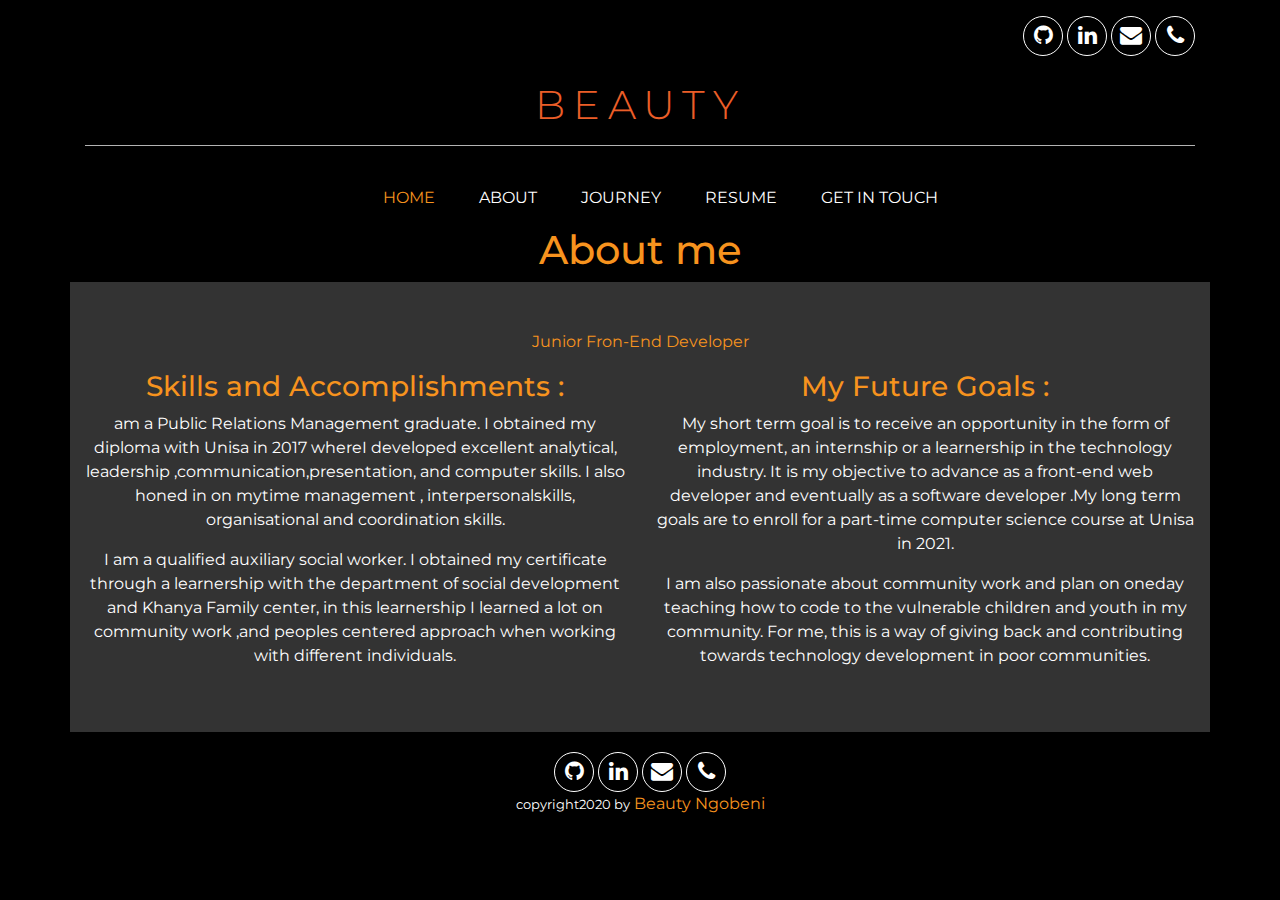
==== about.html @ 93f36560 "improved project with all the other pages" ====
<!doctype html>
<html lang="en">

<head>
    <!-- Required meta tags -->
    <meta charset="utf-8">
    <meta name="viewport" content="width=device-width, initial-scale=1, shrink-to-fit=no">
    <!-- added meta tagas-->
    <meta property="og:title" content="Beauty's Portfolio Website ">
    <meta property="og:description" content="This website gives information about the kind of a person Iam as a professional,it explains my accademic records and professional experiance,the skills I have and my coding journey at African Developers Academy.">
    <meta property="og:image" content="">
    <meta property="og:url" content="">

    <!-- Bootstrap CSS -->
    <link rel="stylesheet" href="https://cdnjs.cloudflare.com/ajax/libs/font-awesome/4.7.0/css/font-awesome.min.css">
    <link rel="stylesheet" href="https://stackpath.bootstrapcdn.com/bootstrap/4.5.0/css/bootstrap.min.css">
    <link rel="stylesheet" href="https://maxcdn.bootstrapcdn.com/bootstrap/4.0.0/css/bootstrap.min.css" integrity="sha384-Gn5384xqQ1aoWXA+058RXPxPg6fy4IWvTNh0E263XmFcJlSAwiGgFAW/dAiS6JXm" crossorigin="anonymous">
    <!-- Google fonts link -->
    <link href="https://fonts.googleapis.com/css2?family=Montserrat:wght@200;300;400;500&display=swap" rel="stylesheet">
    <link rel="stylesheet" href="CSS/Resume.css">
    <title>About me page</title>
    <!--[if lt IE 9]>
    <script src="https://oss.maxcdn.com/html5shiv/3.7.2/html5shiv.min.js"></script>
    <script src="https://oss.maxcdn.com/respond/1.4.2/respond.min.js"></script>
    <![endif]-->
</head>

<body>


    <!-- icons -->
    <div class="container icons">
        <div class="row my-3">
            <div class="col-10 col-xl-12">
                <div class="icon"><a href="https://github.com/"><i class="fa fa-github"></i></a></div>
                <div class="icon"><a href="https://www.linkedin.com/in/beauty-sizakele-ngobeni-4bb921193/"><i class="fa fa-linkedin"></i></a></div>
                <div class="icon"><a href="https://mail.google.com/mail/u/0/?ogbl#inbox"><i class="fa fa-envelope"></i></a></div>
                <div class="icon"><a href="#"><i class="fa fa-phone"></i></a></div>
            </div>
            <div class="col-2">
                <div class="icon mobile" onclick="openNav()">&#9776;</div>
            </div>
        </div>
    </div>

    <!-- hidden navigation menu on mobile -->
    <div id="myNav" class="overlay container-fluid">
        <div class="row my-3">
            <div class="col-12">
                <div class="icon"><a href="javascript:void(0)" class="closebtn" onclick="closeNav()">&times;</a></div>
            </div>
            <div class="col-12 my-5">
                <div class="overlay-content text-center">
                    <ul>
                        <li><a href="http://127.0.0.1:5500/index.html" class="active">home</a></li>
                        <li><a href="http://127.0.0.1:5500/about.html">about</a></li>
                        <li><a href="http://127.0.0.1:5500/journey.html">journey</a></li>
                        <li><a href="http://127.0.0.1:5500/Resume.html#">resume</a></li>
                        <li><a href="http://127.0.0.1:5500/getintouch.html">get in touch</a></li>
                    </ul>
                </div>
            </div>
        </div>
    </div>

    <!-- header name and hr -->
    <div class="container my-4">
        <div class="row ">
            <div class="col-12 text-center">
                <h1 class="myName">Beauty</h1>
                <hr>
            </div>
        </div>
    </div>


    <!-- Desktop content -->
    <div class="container Desktop">
        <div class="row">
            <div class="col-12 text-center">
                <ul class="desktop-nav">
                    <li><a href="http://127.0.0.1:5500/index.html" class="active">home</a></li>
                    <li><a href="http://127.0.0.1:5500/about.html">about</a></li>
                    <li><a href="http://127.0.0.1:5500/journey.html">journey</a></li>
                    <li><a href="http://127.0.0.1:5500/Resume.html#">resume</a></li>
                    <li><a href="http://127.0.0.1:5500/getintouch.html">get in touch</a></li>
                </ul>
                </ul>
            </div>
        </div>
    </div>
    <div class="col-12 text-center">
        <div class="col-12 text-center">
            <h1 class="resume">About me</h1>
        </div>
    </div>

    <div class="container dark-grey py-5">
        <div class="row">
            <div class="col-12 text-center">
                <p class="resume">Junior Fron-End Developer</p>
            </div>
        </div>
        <div class="row">
            <div class="col-sm">
                <h3> Skills and Accomplishments :</h3>
                <p> am a Public Relations Management graduate. I obtained my diploma with Unisa in 2017 whereI developed excellent analytical, leadership ,communication,presentation, and computer skills. I also honed in on mytime management , interpersonalskills,
                    organisational and coordination skills. </p>

                <p> I am a qualified auxiliary social worker. I obtained my certificate through a learnership with the department of social development and Khanya Family center, in this learnership I learned a lot on community work ,and peoples centered approach
                    when working with different individuals.</p>

            </div>
            <div class="col-sm">
                <h3> My Future Goals :</h3>
                <p>My short term goal is to receive an opportunity in the form of employment, an internship or a learnership in the technology industry. It is my objective to advance as a front-end web developer and eventually as a software developer .My
                    long term goals are to enroll for a part-time computer science course at Unisa in 2021. </p>
                <P>I am also passionate about community work and plan on oneday teaching how to code to the vulnerable children and youth in my community. For me, this is a way of giving back and contributing towards technology development in poor communities.</p>

            </div>
        </div>
    </div>


    <footer>
        <div class="F-Icons ">
            <div class="icon "><a href="https://github.com/ "><i class="fa fa-github "></i></a></div>
            <div class="icon "><a href="https://www.linkedin.com/in/beauty-sizakele-ngobeni-4bb921193/ "><i class="fa fa-linkedin "></i></a></div>
            <div class="icon "><a href="https://mail.google.com/mail/u/0/?ogbl#inbox "><i class="fa fa-envelope "></i></a></div>
            <div class="icon "><a href="# "><i class="fa fa-phone "></i></a></div>
        </div>
        <p class="copyright "><small>  copyright2020 by</small> <span class="Beauty " style="color:#f7931e ; "> Beauty Ngobeni</span></p>
    </footer>


    <!-- Optional JavaScript -->
    <script src="js/Scripts.js "></script>


    <!-- jQuery first, then Popper.js, then Bootstrap JS -->
    <script src="https://code.jquery.com/jquery-3.2.1.slim.min.js " integrity="sha384-KJ3o2DKtIkvYIK3UENzmM7KCkRr/rE9/Qpg6aAZGJwFDMVNA/GpGFF93hXpG5KkN " crossorigin="anonymous "></script>
    <script src="https://cdnjs.cloudflare.com/ajax/libs/popper.js/1.12.9/umd/popper.min.js " integrity="sha384-ApNbgh9B+Y1QKtv3Rn7W3mgPxhU9K/ScQsAP7hUibX39j7fakFPskvXusvfa0b4Q " crossorigin="anonymous "></script>
    <script src="https://maxcdn.bootstrapcdn.com/bootstrap/4.0.0/js/bootstrap.min.js " integrity="sha384-JZR6Spejh4U02d8jOt6vLEHfe/JQGiRRSQQxSfFWpi1MquVdAyjUar5+76PVCmYl " crossorigin="anonymous "></script>
</body>

</html>
---- CSS/Resume.css ----
body {
    background-color: black;
    font-family: 'Montserrat', sans-serif;
    font-size: 1em;
    color: white;
}


/* *{
     box-sizing: border-box;
 } */

html {
    overflow-x: hidden;
}


/* Fonts */

h1 {
    font-weight: 500;
}

h3 {
    text-align: center;
    color: #f7931e;
}

h2 {
    text-align: center;
    color: #f7931e;
}


/* general styles */

.dark-grey {
    background: #333333;
}

.hide-on-mobile {
    display: none;
}

.butto {
    color: white;
    background: #eb5e28;
    width: 60vw;
    height: 7vh;
    border-radius: 25px;
    border-style: none;
    margin-top: 5vh;
    margin-left: 10vw;
}

.buttonTwo {
    background: gray;
}

h1.myName {
    color: #eb5e28;
    letter-spacing: 0.2em;
    text-transform: uppercase;
    font-weight: 300;
}

h1.tagline {
    font-weight: 200;
    font-size: 9em;
    color: white;
    margin: 0;
}

span.lightgrey {
    color: #808080;
}

p.tag {
    color: #f7931e;
}


/* the header section */


/* icons */

.icon {
    display: inline-block;
    font-size: 22px;
    border: 1.5px solid white;
    border-radius: 50%;
    height: 40px;
    width: 40px;
    text-align: center;
    padding-top: 2px;
}

.icon a {
    color: white;
}

.icon.mobile {
    float: right;
    color: white;
}


/* header: name and hr */

hr {
    width: 100%;
    border-top: 1px white solid;
    opacity: 0.7;
}

.overlay {
    height: 100%;
    width: 100%;
    display: none;
    position: fixed;
    z-index: 1;
    top: 0;
    left: 0;
    background-color: rgb(0, 0, 0);
}

.overlay .icon {
    float: right;
    color: white;
}

.overlay-content ul {
    list-style: none;
    font-size: 2em;
    font-weight: 700;
}

.overlay-content a {
    color: white;
    line-height: 2em;
}

.overlay-content a.active {
    color: #f7931e;
}

.Desktop {
    display: none;
}

.skills {
    display: block;
    background: #eb5e28;
    ;
}

.resume {
    color: #f7931e;
}


/* about me section  */

.profile-image {
    box-shadow: -20px -20px gray;
    margin-top: 2vh;
}


/* testimonals section */


/* .TestimonalsDiv {
    width: 10vw; 
    height: 235vh;
    margin: auto;
    text-align: center;
    background: rgb(41, 40, 40);
} */

.TestimonalsHeading {
    margin-top: 15px;
    font-weight: 400;
    opacity: 1;
}

.TestimonalsContent {
    font-size: 14px;
    font-weight: 250;
    line-height: 18px;
    text-align: justify;
    text-size-adjust: 2px;
    color: red;
}

.TestimonalsContactText {
    font-size: 16px;
    text-align: center;
}

.TestimonalsDivs {
    margin-bottom: 20px;
}

.orangebox {
    text-align: center;
    width: 90px;
    height: 90px;
    background: #eb5e28;
}


/* get in touch section */

.ContactDiv {
    width: 100%;
    height: 8%;
    background-color: #eb5e28;
    color: white;
}

.Get-in-touch {
    height: 120vh;
}

.intouchline {
    margin-top: 20vh;
}

.touchtext {
    margin-top: 10vh;
}

.touch-butto {
    margin-top: 10vh;
}

.inputone {
    background: grey;
    width: 80vw;
    height: 7vh;
}

.lname {
    background: grey;
    width: 80vw;
    height: 7vh;
}

.Tname {
    background: grey;
    width: 80vw;
    height: 30vh;
}

 ::placeholder {
    color: white;
    padding: 10px;
}


/* menu */

.menu {
    margin-left: 40vw;
    margin-top: -23vh;
}

footer {
    text-align: center;
    padding-top: 20px;
}

@media (min-width: 576px) and (orientation: landscape) {}


/* // --------------------------------------------------------------Medium devices (tablets) */

@media (min-width: 768px) {
    .block {
        height: 30vh;
    }
}


/* // --------------------------------------------------------------Large devices (ipad pro) */

@media (min-width: 992px) {
    .show-on-desktop {
        display: block;
    }
    .hide-on-desktop {
        display: none;
    }
    .menu {
        display: none;
    }
    .social-icons {
        text-align: right;
    }
}

@media screen and (min-width: 1200px) {
    /* the header section */
    .icons {
        text-align: right;
    }
    #myNav {
        display: none;
    }
    ul.desktop-nav {
        list-style: none;
    }
    ul.desktop-nav li {
        display: inline-block;
        margin: 0 20px;
        text-transform: uppercase;
    }
    ul.desktop-nav li a {
        color: white;
    }
    ul.desktop-nav li a.active {
        color: #f7931e;
    }
    .Desktop {
        display: block;
        color: white;
    }
    .mobile {
        display: none;
    }
    .dots {
        display: none;
    }
    .combined {
        position: relative;
        left: 1300px;
        bottom: -60px;
    }
    /* about section */
    .about {
        position: relative;
        bottom: 70vh;
        margin-left: 50vw;
    }
    .aboutpara {
        position: relative;
        top: 20vh;
    }
    .myName {
        text-align: center;
        color: #eb5e28;
    }
    p {
        display: inline-block;
        text-align: center;
    }
    .butto {
        display: none;
    }
    .buttonTwo {
        position: relative;
        display: block;
        right: 10vw;
    }
    .two {
        position: relative;
        bottom: 4vh;
        left: 3vw;
    }
    .grades {
        position: relative;
        left: 18vw;
    }
    .buttons {
        display: inline-block;
        margin: 0 20px;
        color: white;
        background: #f7931e;
        width: 12vw;
        height: 5vh;
        border-radius: 25px;
        border-style: none;
        margin-bottom: -30vh;
        margin-left: 10vw;
    }
    /* testimonals section */
    /* .TestimonalsDiv {
        width: 10vw;
        height: 100vh;
    } */
    .TestimonalsHeading {
        font-weight: 300;
        text-align: center;
        font-size: 2em;
        width: 20vw;
        margin-top: 8vh;
    }
    .TestimonalImage {
        width: 10vw;
        height: 15vh;
    }
    .ContactDiv {
        width: 10vw;
        height: 15vh;
    }
    .lectureImages {
        width: 10vw;
        height: 15vh;
    }
    .TestimonalsContent {
        margin-left: -5vw;
        width: 20vw;
    }
    .orangebox {
        text-align: center;
        width: 90px;
        height: 90px;
        background: #eb5e28;
    }
    .firstColums {
        margin-left: -5vw;
    }
    .firstColumsText {
        margin-left: -20vw;
    }
    /* .secondColums {
        transform: translate(30vw, -80vh);
    } */
    /* Get-in-touch  section*/
    .inputone {
        background: grey;
        width: 50vw;
        height: 7vh;
    }
    .lname {
        background: grey;
        width: 50vw;
        height: 7vh;
    }
    .Tname {
        background: grey;
        width: 50vw;
        height: 30vh;
    }
    .touch-butto {
        display: block;
        width: 20vw;
        margin-left: 30vw;
    }
    footer {
        display: block;
    }
}
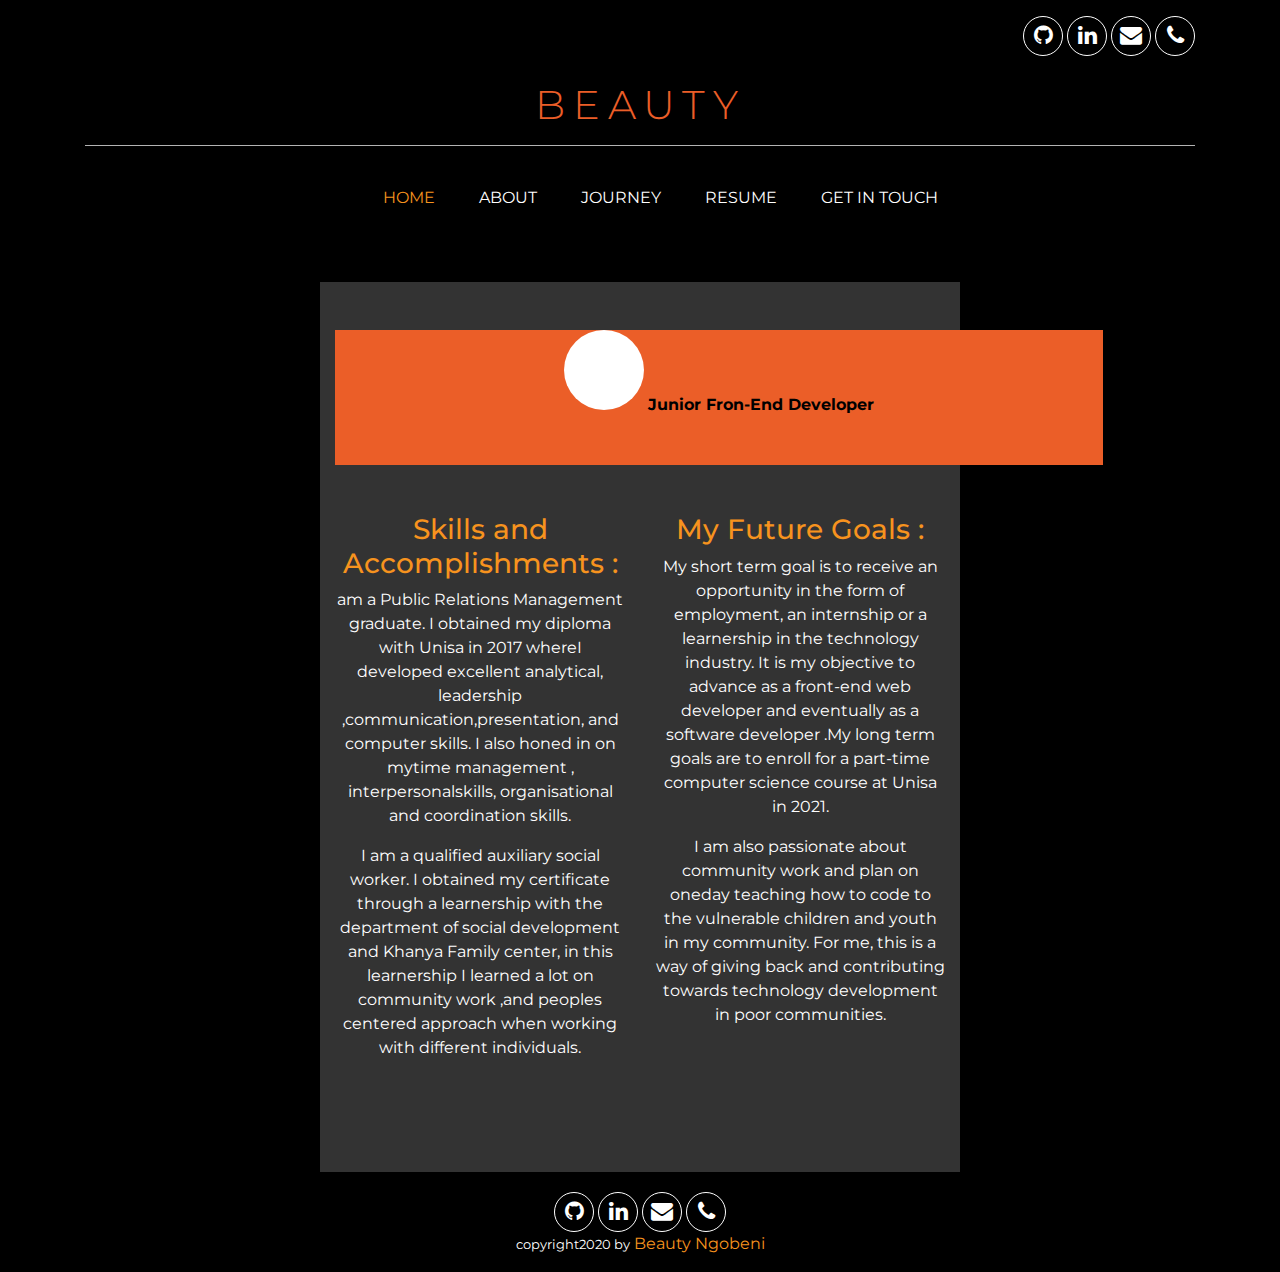
==== commit 932d07c7: "progress on my website" ====
--- a/about.html
+++ b/about.html
@@ -18,6 +18,7 @@
     <!-- Google fonts link -->
     <link href="https://fonts.googleapis.com/css2?family=Montserrat:wght@200;300;400;500&display=swap" rel="stylesheet">
     <link rel="stylesheet" href="CSS/Resume.css">
+    <link rel="stylesheet" href="CSS/stylesheets.css">
     <title>About me page</title>
     <!--[if lt IE 9]>
     <script src="https://oss.maxcdn.com/html5shiv/3.7.2/html5shiv.min.js"></script>
@@ -96,13 +97,15 @@
     </div>
 
     <div class="container dark-grey py-5">
-        <div class="row">
-            <div class="col-12 text-center">
-                <p class="resume">Junior Fron-End Developer</p>
+        <div class="row bunner">
+            <div class="col-12 text-center ">
+                <i class="fa fa-laptop-code aboutIcon"></i>
+                <p class="resume " mt-5>Junior Fron-End Developer</p>
             </div>
         </div>
         <div class="row">
-            <div class="col-sm">
+            <div class="col-sm py-5">
+                <i class=""></i>
                 <h3> Skills and Accomplishments :</h3>
                 <p> am a Public Relations Management graduate. I obtained my diploma with Unisa in 2017 whereI developed excellent analytical, leadership ,communication,presentation, and computer skills. I also honed in on mytime management , interpersonalskills,
                     organisational and coordination skills. </p>
@@ -111,7 +114,7 @@
                     when working with different individuals.</p>
 
             </div>
-            <div class="col-sm">
+            <div class="col-sm py-5">
                 <h3> My Future Goals :</h3>
                 <p>My short term goal is to receive an opportunity in the form of employment, an internship or a learnership in the technology industry. It is my objective to advance as a front-end web developer and eventually as a software developer .My
                     long term goals are to enroll for a part-time computer science course at Unisa in 2021. </p>
--- a/CSS/stylesheets.css
+++ b/CSS/stylesheets.css
@@ -0,0 +1,379 @@
+        body {
+            background-color: black;
+            font-family: 'Montserrat', sans-serif;
+            font-size: 1em;
+            color: white;
+        }
+        /* *{
+     box-sizing: border-box;
+ } */
+        
+        html {
+            overflow-x: hidden;
+        }
+        /* Fonts */
+        
+        h1 {
+            font-weight: 500;
+        }
+        /* general styles */
+        
+        .dark-grey {
+            background: #333333;
+        }
+        
+        .hide-on-mobile {
+            display: none;
+        }
+        
+        .butto {
+            color: white;
+            background: #eb5e28;
+            width: 60vw;
+            height: 7vh;
+            border-radius: 25px;
+            border-style: none;
+            margin-top: 5vh;
+            margin-left: 10vw;
+            border-style: none;
+        }
+        
+        .buttoTwo {
+            background: gray;
+            border-style: none;
+        }
+        
+        h1.myName {
+            color: #eb5e28;
+            letter-spacing: 0.2em;
+            text-transform: uppercase;
+            font-weight: 300;
+        }
+        
+        h1.tagline {
+            font-weight: 200;
+            font-size: 9em;
+            color: white;
+            margin: 0;
+        }
+        
+        span.lightgrey {
+            color: #808080;
+        }
+        
+        p.tag {
+            color: #f7931e;
+        }
+        /* the header section */
+        /* icons */
+        
+        .icon {
+            display: inline-block;
+            font-size: 22px;
+            border: 1.5px solid white;
+            border-radius: 50%;
+            height: 40px;
+            width: 40px;
+            text-align: center;
+            padding-top: 2px;
+        }
+        
+        .icon a {
+            color: white;
+        }
+        
+        .icon.mobile {
+            float: right;
+            color: white;
+        }
+        /* header: name and hr */
+        
+        hr {
+            width: 100%;
+            border-top: 1px white solid;
+            opacity: 0.7;
+        }
+        
+        .overlay {
+            height: 100%;
+            width: 100%;
+            display: none;
+            position: fixed;
+            z-index: 1;
+            top: 0;
+            left: 0;
+            background-color: rgb(0, 0, 0);
+        }
+        
+        .overlay .icon {
+            float: right;
+            color: white;
+        }
+        
+        .overlay-content ul {
+            list-style: none;
+            font-size: 2em;
+            font-weight: 700;
+        }
+        
+        .overlay-content a {
+            color: white;
+            line-height: 2em;
+        }
+        
+        .overlay-content a.active {
+            color: #f7931e;
+        }
+        
+        .Desktop {
+            display: none;
+        }
+        /* about me section  */
+        
+        .profile-image {
+            box-shadow: -20px -20px gray;
+            margin-top: 2vh;
+            width: 40vw;
+            height: 50vh;
+            border-style: white;
+        }
+        
+        .TestimonalsHeading {
+            margin-top: 15px;
+            font-weight: 400;
+            opacity: 1;
+        }
+        
+        .TestimonalsContactText {
+            font-size: 16px;
+            text-align: center;
+        }
+        
+        .TestimonalsDivs {
+            margin-bottom: 20px;
+        }
+        
+        .orangebox {
+            text-align: center;
+            width: 90px;
+            height: 90px;
+            background: #eb5e28;
+        }
+        
+        .card {
+            border: none;
+            border-radius: 0;
+        }
+        
+        .card-body {
+            background: #eb5e28;
+            color: white;
+        }
+        
+        .testIcons {
+            color: white;
+        }
+        /* get in touch section */
+        
+        .intouchline {
+            margin-top: 20vh;
+        }
+        
+        .touchtext {
+            margin-top: 10vh;
+        }
+        
+        .touch-butto {
+            margin-top: 10vh;
+            margin-left: 20vw;
+        }
+        
+        .email {
+            background: grey;
+            width: 80vw;
+            height: 7vh;
+            margin-left: 10vw;
+        }
+        
+        .massege {
+            background: grey;
+            width: 80vw;
+            height: 30vh;
+            margin-left: 10vw;
+        }
+        
+         ::placeholder {
+            color: white;
+            padding: 10px;
+        }
+        /* menu */
+        
+        .menu {
+            margin-left: 40vw;
+            margin-top: -23vh;
+        }
+        
+        footer {
+            text-align: center;
+            padding-top: 20px;
+        }
+        /* about me section */
+        
+        .aboutIcon {
+            background: white;
+            width: 80px;
+            height: 80px;
+            border-radius: 50%;
+            color: black;
+            z-index: 1;
+        }
+        
+        @media (min-width: 576px) and (orientation: landscape) {}
+        /* // --------------------------------------------------------------Medium devices (tablets) */
+        
+        @media (min-width: 768px) {
+            .block {
+                height: 30vh;
+            }
+        }
+        /* // --------------------------------------------------------------Large devices (ipad pro) */
+        
+        @media (min-width: 992px) {
+            .show-on-desktop {
+                display: block;
+            }
+            .hide-on-desktop {
+                display: none;
+            }
+            .menu {
+                display: none;
+            }
+            .social-icons {
+                text-align: right;
+            }
+        }
+        
+        @media (min-width: 1024px) {
+            .dark-grey {
+                width: 50vw;
+            }
+        }
+        
+        @media screen and (min-width: 1200px) {
+            /* the header section */
+            .icons {
+                text-align: right;
+            }
+            #myNav {
+                display: none;
+            }
+            ul.desktop-nav {
+                list-style: none;
+            }
+            ul.desktop-nav li {
+                display: inline-block;
+                margin: 0 20px;
+                text-transform: uppercase;
+            }
+            ul.desktop-nav li a {
+                color: white;
+            }
+            ul.desktop-nav li a.active {
+                color: #f7931e;
+            }
+            .Desktop {
+                display: block;
+                color: white;
+            }
+            .mobile {
+                display: none;
+            }
+            .aboutpara {
+                position: relative;
+                top: 5vh;
+                padding: 20px;
+                text-align: right;
+            }
+            .myName {
+                text-align: center;
+                color: #eb5e28;
+            }
+            p {
+                display: inline-block;
+                text-align: center;
+            }
+            .butto {
+                display: block;
+                width: 13vw;
+                height: 5vh;
+            }
+            .buttoTwo {
+                margin-top: -2vh;
+                margin-left: 5vw;
+            }
+            .two {
+                margin-top: -5vh;
+                margin-left: 20vw;
+            }
+            .TestimonalsHeading {
+                font-weight: 300;
+                text-align: center;
+                font-size: 2em;
+                width: 20vw;
+                margin-top: 8vh;
+            }
+            .TestimonalImage {
+                width: 10vw;
+                height: 15vh;
+            }
+            .lectureImages {
+                width: 10vw;
+                height: 15vh;
+            }
+            .TestimonalsContent {
+                margin-left: -5vw;
+                width: 20vw;
+            }
+            .firstColums {
+                margin-left: -5vw;
+            }
+            .firstColumsText {
+                margin-left: -20vw;
+            }
+            /* Get-in-touch  section*/
+            .email {
+                background: grey;
+                width: 50vw;
+                height: 7vh;
+                margin-left: 15vw;
+            }
+            .massege {
+                background: grey;
+                width: 50vw;
+                height: 30vh;
+                margin-left: 15vw;
+            }
+            .touch-butto {
+                display: block;
+                width: 20vw;
+                margin-left: 30vw;
+            }
+            footer {
+                display: block;
+            }
+            /* about two */
+            .bunner {
+                background: #eb5e28;
+                color: black;
+                height: 15vh;
+                width: 60vw;
+                margin: auto;
+            }
+            .resume {
+                color: black;
+                font-weight: bold;
+            }
+            .skills {
+                display: block;
+            }
+        }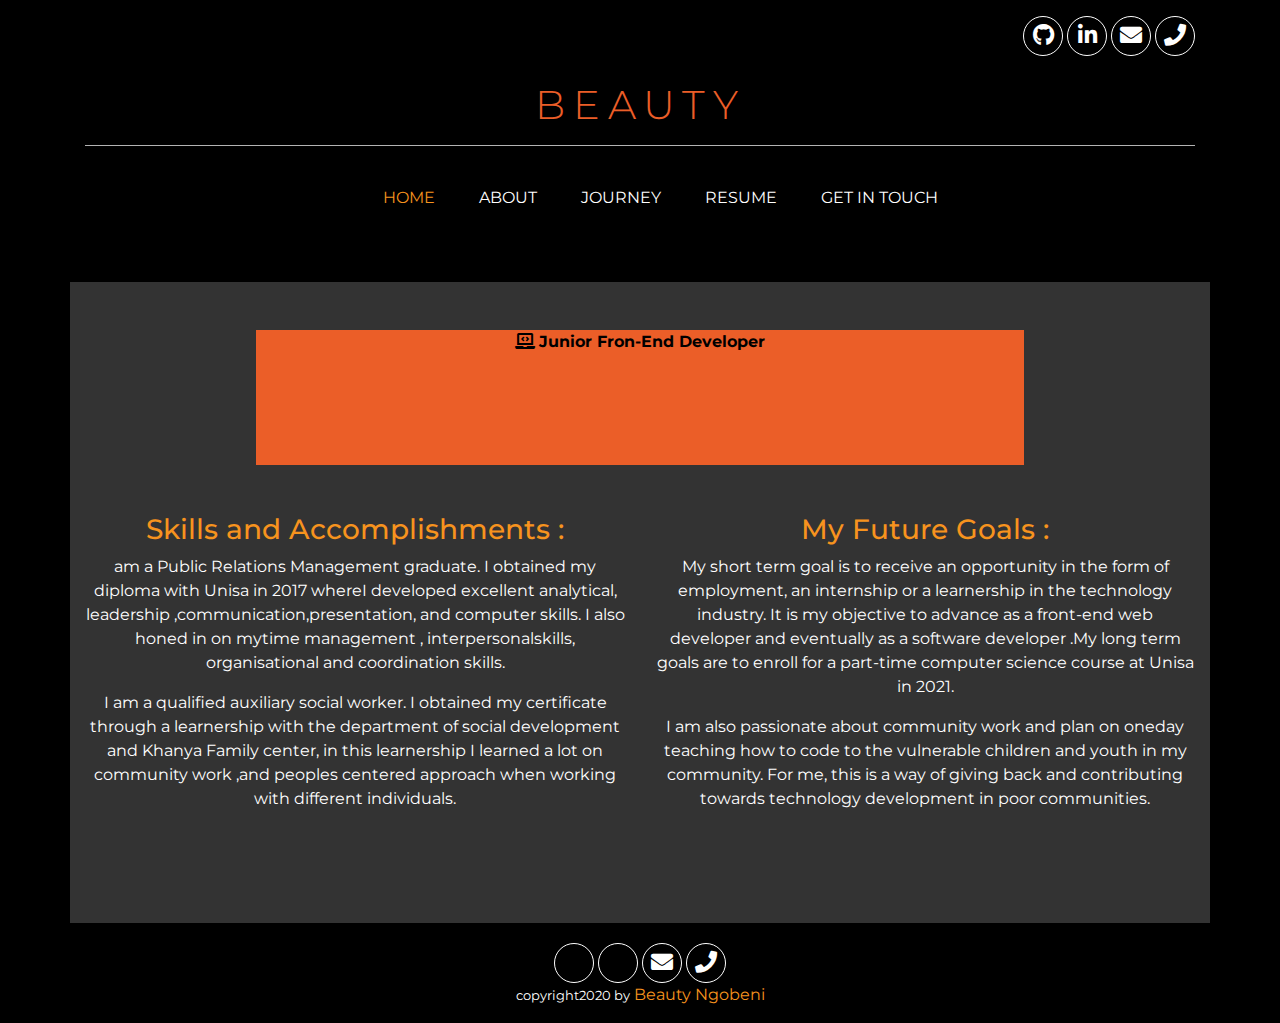
==== commit 70bc1b93: "icons, homepage styling" ====
--- a/about.html
+++ b/about.html
@@ -12,11 +12,15 @@
     <meta property="og:url" content="">
 
     <!-- Bootstrap CSS -->
-    <link rel="stylesheet" href="https://cdnjs.cloudflare.com/ajax/libs/font-awesome/4.7.0/css/font-awesome.min.css">
     <link rel="stylesheet" href="https://stackpath.bootstrapcdn.com/bootstrap/4.5.0/css/bootstrap.min.css">
     <link rel="stylesheet" href="https://maxcdn.bootstrapcdn.com/bootstrap/4.0.0/css/bootstrap.min.css" integrity="sha384-Gn5384xqQ1aoWXA+058RXPxPg6fy4IWvTNh0E263XmFcJlSAwiGgFAW/dAiS6JXm" crossorigin="anonymous">
+
+    <!-- font awesome -->
+    <link rel="stylesheet"href="Assets/font-awesome/css/all.min.css">
+
     <!-- Google fonts link -->
     <link href="https://fonts.googleapis.com/css2?family=Montserrat:wght@200;300;400;500&display=swap" rel="stylesheet">
+
     <link rel="stylesheet" href="CSS/Resume.css">
     <link rel="stylesheet" href="CSS/stylesheets.css">
     <title>About me page</title>
@@ -33,8 +37,8 @@
     <div class="container icons">
         <div class="row my-3">
             <div class="col-10 col-xl-12">
-                <div class="icon"><a href="https://github.com/"><i class="fa fa-github"></i></a></div>
-                <div class="icon"><a href="https://www.linkedin.com/in/beauty-sizakele-ngobeni-4bb921193/"><i class="fa fa-linkedin"></i></a></div>
+                <div class="icon"><a href="https://github.com/"><i class="fab fa-github"></i></a></div>
+                <div class="icon"><a href="https://www.linkedin.com/in/beauty-sizakele-ngobeni-4bb921193/"><i class="fab fa-linkedin-in"></i></i></a></div>
                 <div class="icon"><a href="https://mail.google.com/mail/u/0/?ogbl#inbox"><i class="fa fa-envelope"></i></a></div>
                 <div class="icon"><a href="#"><i class="fa fa-phone"></i></a></div>
             </div>
@@ -93,13 +97,15 @@
     <div class="col-12 text-center">
         <div class="col-12 text-center">
             <h1 class="resume">About me</h1>
+            
         </div>
     </div>
+    
 
     <div class="container dark-grey py-5">
         <div class="row bunner">
             <div class="col-12 text-center ">
-                <i class="fa fa-laptop-code aboutIcon"></i>
+                <i class="fas fa-laptop-code"></i>
                 <p class="resume " mt-5>Junior Fron-End Developer</p>
             </div>
         </div>
--- a/Assets/font-awesome/css/all.min.css
+++ b/Assets/font-awesome/css/all.min.css
@@ -0,0 +1,5 @@
+/*!
+ * Font Awesome Free 5.13.0 by @fontawesome - https://fontawesome.com
+ * License - https://fontawesome.com/license/free (Icons: CC BY 4.0, Fonts: SIL OFL 1.1, Code: MIT License)
+ */
+.fa,.fab,.fad,.fal,.far,.fas{-moz-osx-font-smoothing:grayscale;-webkit-font-smoothing:antialiased;display:inline-block;font-style:normal;font-variant:normal;text-rendering:auto;line-height:1}.fa-lg{font-size:1.33333em;line-height:.75em;vertical-align:-.0667em}.fa-xs{font-size:.75em}.fa-sm{font-size:.875em}.fa-1x{font-size:1em}.fa-2x{font-size:2em}.fa-3x{font-size:3em}.fa-4x{font-size:4em}.fa-5x{font-size:5em}.fa-6x{font-size:6em}.fa-7x{font-size:7em}.fa-8x{font-size:8em}.fa-9x{font-size:9em}.fa-10x{font-size:10em}.fa-fw{text-align:center;width:1.25em}.fa-ul{list-style-type:none;margin-left:2.5em;padding-left:0}.fa-ul>li{position:relative}.fa-li{left:-2em;position:absolute;text-align:center;width:2em;line-height:inherit}.fa-border{border:.08em solid #eee;border-radius:.1em;padding:.2em .25em .15em}.fa-pull-left{float:left}.fa-pull-right{float:right}.fa.fa-pull-left,.fab.fa-pull-left,.fal.fa-pull-left,.far.fa-pull-left,.fas.fa-pull-left{margin-right:.3em}.fa.fa-pull-right,.fab.fa-pull-right,.fal.fa-pull-right,.far.fa-pull-right,.fas.fa-pull-right{margin-left:.3em}.fa-spin{-webkit-animation:fa-spin 2s linear infinite;animation:fa-spin 2s linear infinite}.fa-pulse{-webkit-animation:fa-spin 1s steps(8) infinite;animation:fa-spin 1s steps(8) infinite}@-webkit-keyframes fa-spin{0%{-webkit-transform:rotate(0deg);transform:rotate(0deg)}to{-webkit-transform:rotate(1turn);transform:rotate(1turn)}}@keyframes fa-spin{0%{-webkit-transform:rotate(0deg);transform:rotate(0deg)}to{-webkit-transform:rotate(1turn);transform:rotate(1turn)}}.fa-rotate-90{-ms-filter:"progid:DXImageTransform.Microsoft.BasicImage(rotation=1)";-webkit-transform:rotate(90deg);transform:rotate(90deg)}.fa-rotate-180{-ms-filter:"progid:DXImageTransform.Microsoft.BasicImage(rotation=2)";-webkit-transform:rotate(180deg);transform:rotate(180deg)}.fa-rotate-270{-ms-filter:"progid:DXImageTransform.Microsoft.BasicImage(rotation=3)";-webkit-transform:rotate(270deg);transform:rotate(270deg)}.fa-flip-horizontal{-ms-filter:"progid:DXImageTransform.Microsoft.BasicImage(rotation=0, mirror=1)";-webkit-transform:scaleX(-1);transform:scaleX(-1)}.fa-flip-vertical{-webkit-transform:scaleY(-1);transform:scaleY(-1)}.fa-flip-both,.fa-flip-horizontal.fa-flip-vertical,.fa-flip-vertical{-ms-filter:"progid:DXImageTransform.Microsoft.BasicImage(rotation=2, mirror=1)"}.fa-flip-both,.fa-flip-horizontal.fa-flip-vertical{-webkit-transform:scale(-1);transform:scale(-1)}:root .fa-flip-both,:root .fa-flip-horizontal,:root .fa-flip-vertical,:root .fa-rotate-90,:root .fa-rotate-180,:root .fa-rotate-270{-webkit-filter:none;filter:none}.fa-stack{display:inline-block;height:2em;line-height:2em;position:relative;vertical-align:middle;width:2.5em}.fa-stack-1x,.fa-stack-2x{left:0;position:absolute;text-align:center;width:100%}.fa-stack-1x{line-height:inherit}.fa-stack-2x{font-size:2em}.fa-inverse{color:#fff}.fa-500px:before{content:"\f26e"}.fa-accessible-icon:before{content:"\f368"}.fa-accusoft:before{content:"\f369"}.fa-acquisitions-incorporated:before{content:"\f6af"}.fa-ad:before{content:"\f641"}.fa-address-book:before{content:"\f2b9"}.fa-address-card:before{content:"\f2bb"}.fa-adjust:before{content:"\f042"}.fa-adn:before{content:"\f170"}.fa-adobe:before{content:"\f778"}.fa-adversal:before{content:"\f36a"}.fa-affiliatetheme:before{content:"\f36b"}.fa-air-freshener:before{content:"\f5d0"}.fa-airbnb:before{content:"\f834"}.fa-algolia:before{content:"\f36c"}.fa-align-center:before{content:"\f037"}.fa-align-justify:before{content:"\f039"}.fa-align-left:before{content:"\f036"}.fa-align-right:before{content:"\f038"}.fa-alipay:before{content:"\f642"}.fa-allergies:before{content:"\f461"}.fa-amazon:before{content:"\f270"}.fa-amazon-pay:before{content:"\f42c"}.fa-ambulance:before{content:"\f0f9"}.fa-american-sign-language-interpreting:before{content:"\f2a3"}.fa-amilia:before{content:"\f36d"}.fa-anchor:before{content:"\f13d"}.fa-android:before{content:"\f17b"}.fa-angellist:before{content:"\f209"}.fa-angle-double-down:before{content:"\f103"}.fa-angle-double-left:before{content:"\f100"}.fa-angle-double-right:before{content:"\f101"}.fa-angle-double-up:before{content:"\f102"}.fa-angle-down:before{content:"\f107"}.fa-angle-left:before{content:"\f104"}.fa-angle-right:before{content:"\f105"}.fa-angle-up:before{content:"\f106"}.fa-angry:before{content:"\f556"}.fa-angrycreative:before{content:"\f36e"}.fa-angular:before{content:"\f420"}.fa-ankh:before{content:"\f644"}.fa-app-store:before{content:"\f36f"}.fa-app-store-ios:before{content:"\f370"}.fa-apper:before{content:"\f371"}.fa-apple:before{content:"\f179"}.fa-apple-alt:before{content:"\f5d1"}.fa-apple-pay:before{content:"\f415"}.fa-archive:before{content:"\f187"}.fa-archway:before{content:"\f557"}.fa-arrow-alt-circle-down:before{content:"\f358"}.fa-arrow-alt-circle-left:before{content:"\f359"}.fa-arrow-alt-circle-right:before{content:"\f35a"}.fa-arrow-alt-circle-up:before{content:"\f35b"}.fa-arrow-circle-down:before{content:"\f0ab"}.fa-arrow-circle-left:before{content:"\f0a8"}.fa-arrow-circle-right:before{content:"\f0a9"}.fa-arrow-circle-up:before{content:"\f0aa"}.fa-arrow-down:before{content:"\f063"}.fa-arrow-left:before{content:"\f060"}.fa-arrow-right:before{content:"\f061"}.fa-arrow-up:before{content:"\f062"}.fa-arrows-alt:before{content:"\f0b2"}.fa-arrows-alt-h:before{content:"\f337"}.fa-arrows-alt-v:before{content:"\f338"}.fa-artstation:before{content:"\f77a"}.fa-assistive-listening-systems:before{content:"\f2a2"}.fa-asterisk:before{content:"\f069"}.fa-asymmetrik:before{content:"\f372"}.fa-at:before{content:"\f1fa"}.fa-atlas:before{content:"\f558"}.fa-atlassian:before{content:"\f77b"}.fa-atom:before{content:"\f5d2"}.fa-audible:before{content:"\f373"}.fa-audio-description:before{content:"\f29e"}.fa-autoprefixer:before{content:"\f41c"}.fa-avianex:before{content:"\f374"}.fa-aviato:before{content:"\f421"}.fa-award:before{content:"\f559"}.fa-aws:before{content:"\f375"}.fa-baby:before{content:"\f77c"}.fa-baby-carriage:before{content:"\f77d"}.fa-backspace:before{content:"\f55a"}.fa-backward:before{content:"\f04a"}.fa-bacon:before{content:"\f7e5"}.fa-bahai:before{content:"\f666"}.fa-balance-scale:before{content:"\f24e"}.fa-balance-scale-left:before{content:"\f515"}.fa-balance-scale-right:before{content:"\f516"}.fa-ban:before{content:"\f05e"}.fa-band-aid:before{content:"\f462"}.fa-bandcamp:before{content:"\f2d5"}.fa-barcode:before{content:"\f02a"}.fa-bars:before{content:"\f0c9"}.fa-baseball-ball:before{content:"\f433"}.fa-basketball-ball:before{content:"\f434"}.fa-bath:before{content:"\f2cd"}.fa-battery-empty:before{content:"\f244"}.fa-battery-full:before{content:"\f240"}.fa-battery-half:before{content:"\f242"}.fa-battery-quarter:before{content:"\f243"}.fa-battery-three-quarters:before{content:"\f241"}.fa-battle-net:before{content:"\f835"}.fa-bed:before{content:"\f236"}.fa-beer:before{content:"\f0fc"}.fa-behance:before{content:"\f1b4"}.fa-behance-square:before{content:"\f1b5"}.fa-bell:before{content:"\f0f3"}.fa-bell-slash:before{content:"\f1f6"}.fa-bezier-curve:before{content:"\f55b"}.fa-bible:before{content:"\f647"}.fa-bicycle:before{content:"\f206"}.fa-biking:before{content:"\f84a"}.fa-bimobject:before{content:"\f378"}.fa-binoculars:before{content:"\f1e5"}.fa-biohazard:before{content:"\f780"}.fa-birthday-cake:before{content:"\f1fd"}.fa-bitbucket:before{content:"\f171"}.fa-bitcoin:before{content:"\f379"}.fa-bity:before{content:"\f37a"}.fa-black-tie:before{content:"\f27e"}.fa-blackberry:before{content:"\f37b"}.fa-blender:before{content:"\f517"}.fa-blender-phone:before{content:"\f6b6"}.fa-blind:before{content:"\f29d"}.fa-blog:before{content:"\f781"}.fa-blogger:before{content:"\f37c"}.fa-blogger-b:before{content:"\f37d"}.fa-bluetooth:before{content:"\f293"}.fa-bluetooth-b:before{content:"\f294"}.fa-bold:before{content:"\f032"}.fa-bolt:before{content:"\f0e7"}.fa-bomb:before{content:"\f1e2"}.fa-bone:before{content:"\f5d7"}.fa-bong:before{content:"\f55c"}.fa-book:before{content:"\f02d"}.fa-book-dead:before{content:"\f6b7"}.fa-book-medical:before{content:"\f7e6"}.fa-book-open:before{content:"\f518"}.fa-book-reader:before{content:"\f5da"}.fa-bookmark:before{content:"\f02e"}.fa-bootstrap:before{content:"\f836"}.fa-border-all:before{content:"\f84c"}.fa-border-none:before{content:"\f850"}.fa-border-style:before{content:"\f853"}.fa-bowling-ball:before{content:"\f436"}.fa-box:before{content:"\f466"}.fa-box-open:before{content:"\f49e"}.fa-box-tissue:before{content:"\f95b"}.fa-boxes:before{content:"\f468"}.fa-braille:before{content:"\f2a1"}.fa-brain:before{content:"\f5dc"}.fa-bread-slice:before{content:"\f7ec"}.fa-briefcase:before{content:"\f0b1"}.fa-briefcase-medical:before{content:"\f469"}.fa-broadcast-tower:before{content:"\f519"}.fa-broom:before{content:"\f51a"}.fa-brush:before{content:"\f55d"}.fa-btc:before{content:"\f15a"}.fa-buffer:before{content:"\f837"}.fa-bug:before{content:"\f188"}.fa-building:before{content:"\f1ad"}.fa-bullhorn:before{content:"\f0a1"}.fa-bullseye:before{content:"\f140"}.fa-burn:before{content:"\f46a"}.fa-buromobelexperte:before{content:"\f37f"}.fa-bus:before{content:"\f207"}.fa-bus-alt:before{content:"\f55e"}.fa-business-time:before{content:"\f64a"}.fa-buy-n-large:before{content:"\f8a6"}.fa-buysellads:before{content:"\f20d"}.fa-calculator:before{content:"\f1ec"}.fa-calendar:before{content:"\f133"}.fa-calendar-alt:before{content:"\f073"}.fa-calendar-check:before{content:"\f274"}.fa-calendar-day:before{content:"\f783"}.fa-calendar-minus:before{content:"\f272"}.fa-calendar-plus:before{content:"\f271"}.fa-calendar-times:before{content:"\f273"}.fa-calendar-week:before{content:"\f784"}.fa-camera:before{content:"\f030"}.fa-camera-retro:before{content:"\f083"}.fa-campground:before{content:"\f6bb"}.fa-canadian-maple-leaf:before{content:"\f785"}.fa-candy-cane:before{content:"\f786"}.fa-cannabis:before{content:"\f55f"}.fa-capsules:before{content:"\f46b"}.fa-car:before{content:"\f1b9"}.fa-car-alt:before{content:"\f5de"}.fa-car-battery:before{content:"\f5df"}.fa-car-crash:before{content:"\f5e1"}.fa-car-side:before{content:"\f5e4"}.fa-caravan:before{content:"\f8ff"}.fa-caret-down:before{content:"\f0d7"}.fa-caret-left:before{content:"\f0d9"}.fa-caret-right:before{content:"\f0da"}.fa-caret-square-down:before{content:"\f150"}.fa-caret-square-left:before{content:"\f191"}.fa-caret-square-right:before{content:"\f152"}.fa-caret-square-up:before{content:"\f151"}.fa-caret-up:before{content:"\f0d8"}.fa-carrot:before{content:"\f787"}.fa-cart-arrow-down:before{content:"\f218"}.fa-cart-plus:before{content:"\f217"}.fa-cash-register:before{content:"\f788"}.fa-cat:before{content:"\f6be"}.fa-cc-amazon-pay:before{content:"\f42d"}.fa-cc-amex:before{content:"\f1f3"}.fa-cc-apple-pay:before{content:"\f416"}.fa-cc-diners-club:before{content:"\f24c"}.fa-cc-discover:before{content:"\f1f2"}.fa-cc-jcb:before{content:"\f24b"}.fa-cc-mastercard:before{content:"\f1f1"}.fa-cc-paypal:before{content:"\f1f4"}.fa-cc-stripe:before{content:"\f1f5"}.fa-cc-visa:before{content:"\f1f0"}.fa-centercode:before{content:"\f380"}.fa-centos:before{content:"\f789"}.fa-certificate:before{content:"\f0a3"}.fa-chair:before{content:"\f6c0"}.fa-chalkboard:before{content:"\f51b"}.fa-chalkboard-teacher:before{content:"\f51c"}.fa-charging-station:before{content:"\f5e7"}.fa-chart-area:before{content:"\f1fe"}.fa-chart-bar:before{content:"\f080"}.fa-chart-line:before{content:"\f201"}.fa-chart-pie:before{content:"\f200"}.fa-check:before{content:"\f00c"}.fa-check-circle:before{content:"\f058"}.fa-check-double:before{content:"\f560"}.fa-check-square:before{content:"\f14a"}.fa-cheese:before{content:"\f7ef"}.fa-chess:before{content:"\f439"}.fa-chess-bishop:before{content:"\f43a"}.fa-chess-board:before{content:"\f43c"}.fa-chess-king:before{content:"\f43f"}.fa-chess-knight:before{content:"\f441"}.fa-chess-pawn:before{content:"\f443"}.fa-chess-queen:before{content:"\f445"}.fa-chess-rook:before{content:"\f447"}.fa-chevron-circle-down:before{content:"\f13a"}.fa-chevron-circle-left:before{content:"\f137"}.fa-chevron-circle-right:before{content:"\f138"}.fa-chevron-circle-up:before{content:"\f139"}.fa-chevron-down:before{content:"\f078"}.fa-chevron-left:before{content:"\f053"}.fa-chevron-right:before{content:"\f054"}.fa-chevron-up:before{content:"\f077"}.fa-child:before{content:"\f1ae"}.fa-chrome:before{content:"\f268"}.fa-chromecast:before{content:"\f838"}.fa-church:before{content:"\f51d"}.fa-circle:before{content:"\f111"}.fa-circle-notch:before{content:"\f1ce"}.fa-city:before{content:"\f64f"}.fa-clinic-medical:before{content:"\f7f2"}.fa-clipboard:before{content:"\f328"}.fa-clipboard-check:before{content:"\f46c"}.fa-clipboard-list:before{content:"\f46d"}.fa-clock:before{content:"\f017"}.fa-clone:before{content:"\f24d"}.fa-closed-captioning:before{content:"\f20a"}.fa-cloud:before{content:"\f0c2"}.fa-cloud-download-alt:before{content:"\f381"}.fa-cloud-meatball:before{content:"\f73b"}.fa-cloud-moon:before{content:"\f6c3"}.fa-cloud-moon-rain:before{content:"\f73c"}.fa-cloud-rain:before{content:"\f73d"}.fa-cloud-showers-heavy:before{content:"\f740"}.fa-cloud-sun:before{content:"\f6c4"}.fa-cloud-sun-rain:before{content:"\f743"}.fa-cloud-upload-alt:before{content:"\f382"}.fa-cloudscale:before{content:"\f383"}.fa-cloudsmith:before{content:"\f384"}.fa-cloudversify:before{content:"\f385"}.fa-cocktail:before{content:"\f561"}.fa-code:before{content:"\f121"}.fa-code-branch:before{content:"\f126"}.fa-codepen:before{content:"\f1cb"}.fa-codiepie:before{content:"\f284"}.fa-coffee:before{content:"\f0f4"}.fa-cog:before{content:"\f013"}.fa-cogs:before{content:"\f085"}.fa-coins:before{content:"\f51e"}.fa-columns:before{content:"\f0db"}.fa-comment:before{content:"\f075"}.fa-comment-alt:before{content:"\f27a"}.fa-comment-dollar:before{content:"\f651"}.fa-comment-dots:before{content:"\f4ad"}.fa-comment-medical:before{content:"\f7f5"}.fa-comment-slash:before{content:"\f4b3"}.fa-comments:before{content:"\f086"}.fa-comments-dollar:before{content:"\f653"}.fa-compact-disc:before{content:"\f51f"}.fa-compass:before{content:"\f14e"}.fa-compress:before{content:"\f066"}.fa-compress-alt:before{content:"\f422"}.fa-compress-arrows-alt:before{content:"\f78c"}.fa-concierge-bell:before{content:"\f562"}.fa-confluence:before{content:"\f78d"}.fa-connectdevelop:before{content:"\f20e"}.fa-contao:before{content:"\f26d"}.fa-cookie:before{content:"\f563"}.fa-cookie-bite:before{content:"\f564"}.fa-copy:before{content:"\f0c5"}.fa-copyright:before{content:"\f1f9"}.fa-cotton-bureau:before{content:"\f89e"}.fa-couch:before{content:"\f4b8"}.fa-cpanel:before{content:"\f388"}.fa-creative-commons:before{content:"\f25e"}.fa-creative-commons-by:before{content:"\f4e7"}.fa-creative-commons-nc:before{content:"\f4e8"}.fa-creative-commons-nc-eu:before{content:"\f4e9"}.fa-creative-commons-nc-jp:before{content:"\f4ea"}.fa-creative-commons-nd:before{content:"\f4eb"}.fa-creative-commons-pd:before{content:"\f4ec"}.fa-creative-commons-pd-alt:before{content:"\f4ed"}.fa-creative-commons-remix:before{content:"\f4ee"}.fa-creative-commons-sa:before{content:"\f4ef"}.fa-creative-commons-sampling:before{content:"\f4f0"}.fa-creative-commons-sampling-plus:before{content:"\f4f1"}.fa-creative-commons-share:before{content:"\f4f2"}.fa-creative-commons-zero:before{content:"\f4f3"}.fa-credit-card:before{content:"\f09d"}.fa-critical-role:before{content:"\f6c9"}.fa-crop:before{content:"\f125"}.fa-crop-alt:before{content:"\f565"}.fa-cross:before{content:"\f654"}.fa-crosshairs:before{content:"\f05b"}.fa-crow:before{content:"\f520"}.fa-crown:before{content:"\f521"}.fa-crutch:before{content:"\f7f7"}.fa-css3:before{content:"\f13c"}.fa-css3-alt:before{content:"\f38b"}.fa-cube:before{content:"\f1b2"}.fa-cubes:before{content:"\f1b3"}.fa-cut:before{content:"\f0c4"}.fa-cuttlefish:before{content:"\f38c"}.fa-d-and-d:before{content:"\f38d"}.fa-d-and-d-beyond:before{content:"\f6ca"}.fa-dailymotion:before{content:"\f952"}.fa-dashcube:before{content:"\f210"}.fa-database:before{content:"\f1c0"}.fa-deaf:before{content:"\f2a4"}.fa-delicious:before{content:"\f1a5"}.fa-democrat:before{content:"\f747"}.fa-deploydog:before{content:"\f38e"}.fa-deskpro:before{content:"\f38f"}.fa-desktop:before{content:"\f108"}.fa-dev:before{content:"\f6cc"}.fa-deviantart:before{content:"\f1bd"}.fa-dharmachakra:before{content:"\f655"}.fa-dhl:before{content:"\f790"}.fa-diagnoses:before{content:"\f470"}.fa-diaspora:before{content:"\f791"}.fa-dice:before{content:"\f522"}.fa-dice-d20:before{content:"\f6cf"}.fa-dice-d6:before{content:"\f6d1"}.fa-dice-five:before{content:"\f523"}.fa-dice-four:before{content:"\f524"}.fa-dice-one:before{content:"\f525"}.fa-dice-six:before{content:"\f526"}.fa-dice-three:before{content:"\f527"}.fa-dice-two:before{content:"\f528"}.fa-digg:before{content:"\f1a6"}.fa-digital-ocean:before{content:"\f391"}.fa-digital-tachograph:before{content:"\f566"}.fa-directions:before{content:"\f5eb"}.fa-discord:before{content:"\f392"}.fa-discourse:before{content:"\f393"}.fa-disease:before{content:"\f7fa"}.fa-divide:before{content:"\f529"}.fa-dizzy:before{content:"\f567"}.fa-dna:before{content:"\f471"}.fa-dochub:before{content:"\f394"}.fa-docker:before{content:"\f395"}.fa-dog:before{content:"\f6d3"}.fa-dollar-sign:before{content:"\f155"}.fa-dolly:before{content:"\f472"}.fa-dolly-flatbed:before{content:"\f474"}.fa-donate:before{content:"\f4b9"}.fa-door-closed:before{content:"\f52a"}.fa-door-open:before{content:"\f52b"}.fa-dot-circle:before{content:"\f192"}.fa-dove:before{content:"\f4ba"}.fa-download:before{content:"\f019"}.fa-draft2digital:before{content:"\f396"}.fa-drafting-compass:before{content:"\f568"}.fa-dragon:before{content:"\f6d5"}.fa-draw-polygon:before{content:"\f5ee"}.fa-dribbble:before{content:"\f17d"}.fa-dribbble-square:before{content:"\f397"}.fa-dropbox:before{content:"\f16b"}.fa-drum:before{content:"\f569"}.fa-drum-steelpan:before{content:"\f56a"}.fa-drumstick-bite:before{content:"\f6d7"}.fa-drupal:before{content:"\f1a9"}.fa-dumbbell:before{content:"\f44b"}.fa-dumpster:before{content:"\f793"}.fa-dumpster-fire:before{content:"\f794"}.fa-dungeon:before{content:"\f6d9"}.fa-dyalog:before{content:"\f399"}.fa-earlybirds:before{content:"\f39a"}.fa-ebay:before{content:"\f4f4"}.fa-edge:before{content:"\f282"}.fa-edit:before{content:"\f044"}.fa-egg:before{content:"\f7fb"}.fa-eject:before{content:"\f052"}.fa-elementor:before{content:"\f430"}.fa-ellipsis-h:before{content:"\f141"}.fa-ellipsis-v:before{content:"\f142"}.fa-ello:before{content:"\f5f1"}.fa-ember:before{content:"\f423"}.fa-empire:before{content:"\f1d1"}.fa-envelope:before{content:"\f0e0"}.fa-envelope-open:before{content:"\f2b6"}.fa-envelope-open-text:before{content:"\f658"}.fa-envelope-square:before{content:"\f199"}.fa-envira:before{content:"\f299"}.fa-equals:before{content:"\f52c"}.fa-eraser:before{content:"\f12d"}.fa-erlang:before{content:"\f39d"}.fa-ethereum:before{content:"\f42e"}.fa-ethernet:before{content:"\f796"}.fa-etsy:before{content:"\f2d7"}.fa-euro-sign:before{content:"\f153"}.fa-evernote:before{content:"\f839"}.fa-exchange-alt:before{content:"\f362"}.fa-exclamation:before{content:"\f12a"}.fa-exclamation-circle:before{content:"\f06a"}.fa-exclamation-triangle:before{content:"\f071"}.fa-expand:before{content:"\f065"}.fa-expand-alt:before{content:"\f424"}.fa-expand-arrows-alt:before{content:"\f31e"}.fa-expeditedssl:before{content:"\f23e"}.fa-external-link-alt:before{content:"\f35d"}.fa-external-link-square-alt:before{content:"\f360"}.fa-eye:before{content:"\f06e"}.fa-eye-dropper:before{content:"\f1fb"}.fa-eye-slash:before{content:"\f070"}.fa-facebook:before{content:"\f09a"}.fa-facebook-f:before{content:"\f39e"}.fa-facebook-messenger:before{content:"\f39f"}.fa-facebook-square:before{content:"\f082"}.fa-fan:before{content:"\f863"}.fa-fantasy-flight-games:before{content:"\f6dc"}.fa-fast-backward:before{content:"\f049"}.fa-fast-forward:before{content:"\f050"}.fa-faucet:before{content:"\f905"}.fa-fax:before{content:"\f1ac"}.fa-feather:before{content:"\f52d"}.fa-feather-alt:before{content:"\f56b"}.fa-fedex:before{content:"\f797"}.fa-fedora:before{content:"\f798"}.fa-female:before{content:"\f182"}.fa-fighter-jet:before{content:"\f0fb"}.fa-figma:before{content:"\f799"}.fa-file:before{content:"\f15b"}.fa-file-alt:before{content:"\f15c"}.fa-file-archive:before{content:"\f1c6"}.fa-file-audio:before{content:"\f1c7"}.fa-file-code:before{content:"\f1c9"}.fa-file-contract:before{content:"\f56c"}.fa-file-csv:before{content:"\f6dd"}.fa-file-download:before{content:"\f56d"}.fa-file-excel:before{content:"\f1c3"}.fa-file-export:before{content:"\f56e"}.fa-file-image:before{content:"\f1c5"}.fa-file-import:before{content:"\f56f"}.fa-file-invoice:before{content:"\f570"}.fa-file-invoice-dollar:before{content:"\f571"}.fa-file-medical:before{content:"\f477"}.fa-file-medical-alt:before{content:"\f478"}.fa-file-pdf:before{content:"\f1c1"}.fa-file-powerpoint:before{content:"\f1c4"}.fa-file-prescription:before{content:"\f572"}.fa-file-signature:before{content:"\f573"}.fa-file-upload:before{content:"\f574"}.fa-file-video:before{content:"\f1c8"}.fa-file-word:before{content:"\f1c2"}.fa-fill:before{content:"\f575"}.fa-fill-drip:before{content:"\f576"}.fa-film:before{content:"\f008"}.fa-filter:before{content:"\f0b0"}.fa-fingerprint:before{content:"\f577"}.fa-fire:before{content:"\f06d"}.fa-fire-alt:before{content:"\f7e4"}.fa-fire-extinguisher:before{content:"\f134"}.fa-firefox:before{content:"\f269"}.fa-firefox-browser:before{content:"\f907"}.fa-first-aid:before{content:"\f479"}.fa-first-order:before{content:"\f2b0"}.fa-first-order-alt:before{content:"\f50a"}.fa-firstdraft:before{content:"\f3a1"}.fa-fish:before{content:"\f578"}.fa-fist-raised:before{content:"\f6de"}.fa-flag:before{content:"\f024"}.fa-flag-checkered:before{content:"\f11e"}.fa-flag-usa:before{content:"\f74d"}.fa-flask:before{content:"\f0c3"}.fa-flickr:before{content:"\f16e"}.fa-flipboard:before{content:"\f44d"}.fa-flushed:before{content:"\f579"}.fa-fly:before{content:"\f417"}.fa-folder:before{content:"\f07b"}.fa-folder-minus:before{content:"\f65d"}.fa-folder-open:before{content:"\f07c"}.fa-folder-plus:before{content:"\f65e"}.fa-font:before{content:"\f031"}.fa-font-awesome:before{content:"\f2b4"}.fa-font-awesome-alt:before{content:"\f35c"}.fa-font-awesome-flag:before{content:"\f425"}.fa-font-awesome-logo-full:before{content:"\f4e6"}.fa-fonticons:before{content:"\f280"}.fa-fonticons-fi:before{content:"\f3a2"}.fa-football-ball:before{content:"\f44e"}.fa-fort-awesome:before{content:"\f286"}.fa-fort-awesome-alt:before{content:"\f3a3"}.fa-forumbee:before{content:"\f211"}.fa-forward:before{content:"\f04e"}.fa-foursquare:before{content:"\f180"}.fa-free-code-camp:before{content:"\f2c5"}.fa-freebsd:before{content:"\f3a4"}.fa-frog:before{content:"\f52e"}.fa-frown:before{content:"\f119"}.fa-frown-open:before{content:"\f57a"}.fa-fulcrum:before{content:"\f50b"}.fa-funnel-dollar:before{content:"\f662"}.fa-futbol:before{content:"\f1e3"}.fa-galactic-republic:before{content:"\f50c"}.fa-galactic-senate:before{content:"\f50d"}.fa-gamepad:before{content:"\f11b"}.fa-gas-pump:before{content:"\f52f"}.fa-gavel:before{content:"\f0e3"}.fa-gem:before{content:"\f3a5"}.fa-genderless:before{content:"\f22d"}.fa-get-pocket:before{content:"\f265"}.fa-gg:before{content:"\f260"}.fa-gg-circle:before{content:"\f261"}.fa-ghost:before{content:"\f6e2"}.fa-gift:before{content:"\f06b"}.fa-gifts:before{content:"\f79c"}.fa-git:before{content:"\f1d3"}.fa-git-alt:before{content:"\f841"}.fa-git-square:before{content:"\f1d2"}.fa-github:before{content:"\f09b"}.fa-github-alt:before{content:"\f113"}.fa-github-square:before{content:"\f092"}.fa-gitkraken:before{content:"\f3a6"}.fa-gitlab:before{content:"\f296"}.fa-gitter:before{content:"\f426"}.fa-glass-cheers:before{content:"\f79f"}.fa-glass-martini:before{content:"\f000"}.fa-glass-martini-alt:before{content:"\f57b"}.fa-glass-whiskey:before{content:"\f7a0"}.fa-glasses:before{content:"\f530"}.fa-glide:before{content:"\f2a5"}.fa-glide-g:before{content:"\f2a6"}.fa-globe:before{content:"\f0ac"}.fa-globe-africa:before{content:"\f57c"}.fa-globe-americas:before{content:"\f57d"}.fa-globe-asia:before{content:"\f57e"}.fa-globe-europe:before{content:"\f7a2"}.fa-gofore:before{content:"\f3a7"}.fa-golf-ball:before{content:"\f450"}.fa-goodreads:before{content:"\f3a8"}.fa-goodreads-g:before{content:"\f3a9"}.fa-google:before{content:"\f1a0"}.fa-google-drive:before{content:"\f3aa"}.fa-google-play:before{content:"\f3ab"}.fa-google-plus:before{content:"\f2b3"}.fa-google-plus-g:before{content:"\f0d5"}.fa-google-plus-square:before{content:"\f0d4"}.fa-google-wallet:before{content:"\f1ee"}.fa-gopuram:before{content:"\f664"}.fa-graduation-cap:before{content:"\f19d"}.fa-gratipay:before{content:"\f184"}.fa-grav:before{content:"\f2d6"}.fa-greater-than:before{content:"\f531"}.fa-greater-than-equal:before{content:"\f532"}.fa-grimace:before{content:"\f57f"}.fa-grin:before{content:"\f580"}.fa-grin-alt:before{content:"\f581"}.fa-grin-beam:before{content:"\f582"}.fa-grin-beam-sweat:before{content:"\f583"}.fa-grin-hearts:before{content:"\f584"}.fa-grin-squint:before{content:"\f585"}.fa-grin-squint-tears:before{content:"\f586"}.fa-grin-stars:before{content:"\f587"}.fa-grin-tears:before{content:"\f588"}.fa-grin-tongue:before{content:"\f589"}.fa-grin-tongue-squint:before{content:"\f58a"}.fa-grin-tongue-wink:before{content:"\f58b"}.fa-grin-wink:before{content:"\f58c"}.fa-grip-horizontal:before{content:"\f58d"}.fa-grip-lines:before{content:"\f7a4"}.fa-grip-lines-vertical:before{content:"\f7a5"}.fa-grip-vertical:before{content:"\f58e"}.fa-gripfire:before{content:"\f3ac"}.fa-grunt:before{content:"\f3ad"}.fa-guitar:before{content:"\f7a6"}.fa-gulp:before{content:"\f3ae"}.fa-h-square:before{content:"\f0fd"}.fa-hacker-news:before{content:"\f1d4"}.fa-hacker-news-square:before{content:"\f3af"}.fa-hackerrank:before{content:"\f5f7"}.fa-hamburger:before{content:"\f805"}.fa-hammer:before{content:"\f6e3"}.fa-hamsa:before{content:"\f665"}.fa-hand-holding:before{content:"\f4bd"}.fa-hand-holding-heart:before{content:"\f4be"}.fa-hand-holding-medical:before{content:"\f95c"}.fa-hand-holding-usd:before{content:"\f4c0"}.fa-hand-holding-water:before{content:"\f4c1"}.fa-hand-lizard:before{content:"\f258"}.fa-hand-middle-finger:before{content:"\f806"}.fa-hand-paper:before{content:"\f256"}.fa-hand-peace:before{content:"\f25b"}.fa-hand-point-down:before{content:"\f0a7"}.fa-hand-point-left:before{content:"\f0a5"}.fa-hand-point-right:before{content:"\f0a4"}.fa-hand-point-up:before{content:"\f0a6"}.fa-hand-pointer:before{content:"\f25a"}.fa-hand-rock:before{content:"\f255"}.fa-hand-scissors:before{content:"\f257"}.fa-hand-sparkles:before{content:"\f95d"}.fa-hand-spock:before{content:"\f259"}.fa-hands:before{content:"\f4c2"}.fa-hands-helping:before{content:"\f4c4"}.fa-hands-wash:before{content:"\f95e"}.fa-handshake:before{content:"\f2b5"}.fa-handshake-alt-slash:before{content:"\f95f"}.fa-handshake-slash:before{content:"\f960"}.fa-hanukiah:before{content:"\f6e6"}.fa-hard-hat:before{content:"\f807"}.fa-hashtag:before{content:"\f292"}.fa-hat-cowboy:before{content:"\f8c0"}.fa-hat-cowboy-side:before{content:"\f8c1"}.fa-hat-wizard:before{content:"\f6e8"}.fa-hdd:before{content:"\f0a0"}.fa-head-side-cough:before{content:"\f961"}.fa-head-side-cough-slash:before{content:"\f962"}.fa-head-side-mask:before{content:"\f963"}.fa-head-side-virus:before{content:"\f964"}.fa-heading:before{content:"\f1dc"}.fa-headphones:before{content:"\f025"}.fa-headphones-alt:before{content:"\f58f"}.fa-headset:before{content:"\f590"}.fa-heart:before{content:"\f004"}.fa-heart-broken:before{content:"\f7a9"}.fa-heartbeat:before{content:"\f21e"}.fa-helicopter:before{content:"\f533"}.fa-highlighter:before{content:"\f591"}.fa-hiking:before{content:"\f6ec"}.fa-hippo:before{content:"\f6ed"}.fa-hips:before{content:"\f452"}.fa-hire-a-helper:before{content:"\f3b0"}.fa-history:before{content:"\f1da"}.fa-hockey-puck:before{content:"\f453"}.fa-holly-berry:before{content:"\f7aa"}.fa-home:before{content:"\f015"}.fa-hooli:before{content:"\f427"}.fa-hornbill:before{content:"\f592"}.fa-horse:before{content:"\f6f0"}.fa-horse-head:before{content:"\f7ab"}.fa-hospital:before{content:"\f0f8"}.fa-hospital-alt:before{content:"\f47d"}.fa-hospital-symbol:before{content:"\f47e"}.fa-hospital-user:before{content:"\f80d"}.fa-hot-tub:before{content:"\f593"}.fa-hotdog:before{content:"\f80f"}.fa-hotel:before{content:"\f594"}.fa-hotjar:before{content:"\f3b1"}.fa-hourglass:before{content:"\f254"}.fa-hourglass-end:before{content:"\f253"}.fa-hourglass-half:before{content:"\f252"}.fa-hourglass-start:before{content:"\f251"}.fa-house-damage:before{content:"\f6f1"}.fa-house-user:before{content:"\f965"}.fa-houzz:before{content:"\f27c"}.fa-hryvnia:before{content:"\f6f2"}.fa-html5:before{content:"\f13b"}.fa-hubspot:before{content:"\f3b2"}.fa-i-cursor:before{content:"\f246"}.fa-ice-cream:before{content:"\f810"}.fa-icicles:before{content:"\f7ad"}.fa-icons:before{content:"\f86d"}.fa-id-badge:before{content:"\f2c1"}.fa-id-card:before{content:"\f2c2"}.fa-id-card-alt:before{content:"\f47f"}.fa-ideal:before{content:"\f913"}.fa-igloo:before{content:"\f7ae"}.fa-image:before{content:"\f03e"}.fa-images:before{content:"\f302"}.fa-imdb:before{content:"\f2d8"}.fa-inbox:before{content:"\f01c"}.fa-indent:before{content:"\f03c"}.fa-industry:before{content:"\f275"}.fa-infinity:before{content:"\f534"}.fa-info:before{content:"\f129"}.fa-info-circle:before{content:"\f05a"}.fa-instagram:before{content:"\f16d"}.fa-instagram-square:before{content:"\f955"}.fa-intercom:before{content:"\f7af"}.fa-internet-explorer:before{content:"\f26b"}.fa-invision:before{content:"\f7b0"}.fa-ioxhost:before{content:"\f208"}.fa-italic:before{content:"\f033"}.fa-itch-io:before{content:"\f83a"}.fa-itunes:before{content:"\f3b4"}.fa-itunes-note:before{content:"\f3b5"}.fa-java:before{content:"\f4e4"}.fa-jedi:before{content:"\f669"}.fa-jedi-order:before{content:"\f50e"}.fa-jenkins:before{content:"\f3b6"}.fa-jira:before{content:"\f7b1"}.fa-joget:before{content:"\f3b7"}.fa-joint:before{content:"\f595"}.fa-joomla:before{content:"\f1aa"}.fa-journal-whills:before{content:"\f66a"}.fa-js:before{content:"\f3b8"}.fa-js-square:before{content:"\f3b9"}.fa-jsfiddle:before{content:"\f1cc"}.fa-kaaba:before{content:"\f66b"}.fa-kaggle:before{content:"\f5fa"}.fa-key:before{content:"\f084"}.fa-keybase:before{content:"\f4f5"}.fa-keyboard:before{content:"\f11c"}.fa-keycdn:before{content:"\f3ba"}.fa-khanda:before{content:"\f66d"}.fa-kickstarter:before{content:"\f3bb"}.fa-kickstarter-k:before{content:"\f3bc"}.fa-kiss:before{content:"\f596"}.fa-kiss-beam:before{content:"\f597"}.fa-kiss-wink-heart:before{content:"\f598"}.fa-kiwi-bird:before{content:"\f535"}.fa-korvue:before{content:"\f42f"}.fa-landmark:before{content:"\f66f"}.fa-language:before{content:"\f1ab"}.fa-laptop:before{content:"\f109"}.fa-laptop-code:before{content:"\f5fc"}.fa-laptop-house:before{content:"\f966"}.fa-laptop-medical:before{content:"\f812"}.fa-laravel:before{content:"\f3bd"}.fa-lastfm:before{content:"\f202"}.fa-lastfm-square:before{content:"\f203"}.fa-laugh:before{content:"\f599"}.fa-laugh-beam:before{content:"\f59a"}.fa-laugh-squint:before{content:"\f59b"}.fa-laugh-wink:before{content:"\f59c"}.fa-layer-group:before{content:"\f5fd"}.fa-leaf:before{content:"\f06c"}.fa-leanpub:before{content:"\f212"}.fa-lemon:before{content:"\f094"}.fa-less:before{content:"\f41d"}.fa-less-than:before{content:"\f536"}.fa-less-than-equal:before{content:"\f537"}.fa-level-down-alt:before{content:"\f3be"}.fa-level-up-alt:before{content:"\f3bf"}.fa-life-ring:before{content:"\f1cd"}.fa-lightbulb:before{content:"\f0eb"}.fa-line:before{content:"\f3c0"}.fa-link:before{content:"\f0c1"}.fa-linkedin:before{content:"\f08c"}.fa-linkedin-in:before{content:"\f0e1"}.fa-linode:before{content:"\f2b8"}.fa-linux:before{content:"\f17c"}.fa-lira-sign:before{content:"\f195"}.fa-list:before{content:"\f03a"}.fa-list-alt:before{content:"\f022"}.fa-list-ol:before{content:"\f0cb"}.fa-list-ul:before{content:"\f0ca"}.fa-location-arrow:before{content:"\f124"}.fa-lock:before{content:"\f023"}.fa-lock-open:before{content:"\f3c1"}.fa-long-arrow-alt-down:before{content:"\f309"}.fa-long-arrow-alt-left:before{content:"\f30a"}.fa-long-arrow-alt-right:before{content:"\f30b"}.fa-long-arrow-alt-up:before{content:"\f30c"}.fa-low-vision:before{content:"\f2a8"}.fa-luggage-cart:before{content:"\f59d"}.fa-lungs:before{content:"\f604"}.fa-lungs-virus:before{content:"\f967"}.fa-lyft:before{content:"\f3c3"}.fa-magento:before{content:"\f3c4"}.fa-magic:before{content:"\f0d0"}.fa-magnet:before{content:"\f076"}.fa-mail-bulk:before{content:"\f674"}.fa-mailchimp:before{content:"\f59e"}.fa-male:before{content:"\f183"}.fa-mandalorian:before{content:"\f50f"}.fa-map:before{content:"\f279"}.fa-map-marked:before{content:"\f59f"}.fa-map-marked-alt:before{content:"\f5a0"}.fa-map-marker:before{content:"\f041"}.fa-map-marker-alt:before{content:"\f3c5"}.fa-map-pin:before{content:"\f276"}.fa-map-signs:before{content:"\f277"}.fa-markdown:before{content:"\f60f"}.fa-marker:before{content:"\f5a1"}.fa-mars:before{content:"\f222"}.fa-mars-double:before{content:"\f227"}.fa-mars-stroke:before{content:"\f229"}.fa-mars-stroke-h:before{content:"\f22b"}.fa-mars-stroke-v:before{content:"\f22a"}.fa-mask:before{content:"\f6fa"}.fa-mastodon:before{content:"\f4f6"}.fa-maxcdn:before{content:"\f136"}.fa-mdb:before{content:"\f8ca"}.fa-medal:before{content:"\f5a2"}.fa-medapps:before{content:"\f3c6"}.fa-medium:before{content:"\f23a"}.fa-medium-m:before{content:"\f3c7"}.fa-medkit:before{content:"\f0fa"}.fa-medrt:before{content:"\f3c8"}.fa-meetup:before{content:"\f2e0"}.fa-megaport:before{content:"\f5a3"}.fa-meh:before{content:"\f11a"}.fa-meh-blank:before{content:"\f5a4"}.fa-meh-rolling-eyes:before{content:"\f5a5"}.fa-memory:before{content:"\f538"}.fa-mendeley:before{content:"\f7b3"}.fa-menorah:before{content:"\f676"}.fa-mercury:before{content:"\f223"}.fa-meteor:before{content:"\f753"}.fa-microblog:before{content:"\f91a"}.fa-microchip:before{content:"\f2db"}.fa-microphone:before{content:"\f130"}.fa-microphone-alt:before{content:"\f3c9"}.fa-microphone-alt-slash:before{content:"\f539"}.fa-microphone-slash:before{content:"\f131"}.fa-microscope:before{content:"\f610"}.fa-microsoft:before{content:"\f3ca"}.fa-minus:before{content:"\f068"}.fa-minus-circle:before{content:"\f056"}.fa-minus-square:before{content:"\f146"}.fa-mitten:before{content:"\f7b5"}.fa-mix:before{content:"\f3cb"}.fa-mixcloud:before{content:"\f289"}.fa-mixer:before{content:"\f956"}.fa-mizuni:before{content:"\f3cc"}.fa-mobile:before{content:"\f10b"}.fa-mobile-alt:before{content:"\f3cd"}.fa-modx:before{content:"\f285"}.fa-monero:before{content:"\f3d0"}.fa-money-bill:before{content:"\f0d6"}.fa-money-bill-alt:before{content:"\f3d1"}.fa-money-bill-wave:before{content:"\f53a"}.fa-money-bill-wave-alt:before{content:"\f53b"}.fa-money-check:before{content:"\f53c"}.fa-money-check-alt:before{content:"\f53d"}.fa-monument:before{content:"\f5a6"}.fa-moon:before{content:"\f186"}.fa-mortar-pestle:before{content:"\f5a7"}.fa-mosque:before{content:"\f678"}.fa-motorcycle:before{content:"\f21c"}.fa-mountain:before{content:"\f6fc"}.fa-mouse:before{content:"\f8cc"}.fa-mouse-pointer:before{content:"\f245"}.fa-mug-hot:before{content:"\f7b6"}.fa-music:before{content:"\f001"}.fa-napster:before{content:"\f3d2"}.fa-neos:before{content:"\f612"}.fa-network-wired:before{content:"\f6ff"}.fa-neuter:before{content:"\f22c"}.fa-newspaper:before{content:"\f1ea"}.fa-nimblr:before{content:"\f5a8"}.fa-node:before{content:"\f419"}.fa-node-js:before{content:"\f3d3"}.fa-not-equal:before{content:"\f53e"}.fa-notes-medical:before{content:"\f481"}.fa-npm:before{content:"\f3d4"}.fa-ns8:before{content:"\f3d5"}.fa-nutritionix:before{content:"\f3d6"}.fa-object-group:before{content:"\f247"}.fa-object-ungroup:before{content:"\f248"}.fa-odnoklassniki:before{content:"\f263"}.fa-odnoklassniki-square:before{content:"\f264"}.fa-oil-can:before{content:"\f613"}.fa-old-republic:before{content:"\f510"}.fa-om:before{content:"\f679"}.fa-opencart:before{content:"\f23d"}.fa-openid:before{content:"\f19b"}.fa-opera:before{content:"\f26a"}.fa-optin-monster:before{content:"\f23c"}.fa-orcid:before{content:"\f8d2"}.fa-osi:before{content:"\f41a"}.fa-otter:before{content:"\f700"}.fa-outdent:before{content:"\f03b"}.fa-page4:before{content:"\f3d7"}.fa-pagelines:before{content:"\f18c"}.fa-pager:before{content:"\f815"}.fa-paint-brush:before{content:"\f1fc"}.fa-paint-roller:before{content:"\f5aa"}.fa-palette:before{content:"\f53f"}.fa-palfed:before{content:"\f3d8"}.fa-pallet:before{content:"\f482"}.fa-paper-plane:before{content:"\f1d8"}.fa-paperclip:before{content:"\f0c6"}.fa-parachute-box:before{content:"\f4cd"}.fa-paragraph:before{content:"\f1dd"}.fa-parking:before{content:"\f540"}.fa-passport:before{content:"\f5ab"}.fa-pastafarianism:before{content:"\f67b"}.fa-paste:before{content:"\f0ea"}.fa-patreon:before{content:"\f3d9"}.fa-pause:before{content:"\f04c"}.fa-pause-circle:before{content:"\f28b"}.fa-paw:before{content:"\f1b0"}.fa-paypal:before{content:"\f1ed"}.fa-peace:before{content:"\f67c"}.fa-pen:before{content:"\f304"}.fa-pen-alt:before{content:"\f305"}.fa-pen-fancy:before{content:"\f5ac"}.fa-pen-nib:before{content:"\f5ad"}.fa-pen-square:before{content:"\f14b"}.fa-pencil-alt:before{content:"\f303"}.fa-pencil-ruler:before{content:"\f5ae"}.fa-penny-arcade:before{content:"\f704"}.fa-people-arrows:before{content:"\f968"}.fa-people-carry:before{content:"\f4ce"}.fa-pepper-hot:before{content:"\f816"}.fa-percent:before{content:"\f295"}.fa-percentage:before{content:"\f541"}.fa-periscope:before{content:"\f3da"}.fa-person-booth:before{content:"\f756"}.fa-phabricator:before{content:"\f3db"}.fa-phoenix-framework:before{content:"\f3dc"}.fa-phoenix-squadron:before{content:"\f511"}.fa-phone:before{content:"\f095"}.fa-phone-alt:before{content:"\f879"}.fa-phone-slash:before{content:"\f3dd"}.fa-phone-square:before{content:"\f098"}.fa-phone-square-alt:before{content:"\f87b"}.fa-phone-volume:before{content:"\f2a0"}.fa-photo-video:before{content:"\f87c"}.fa-php:before{content:"\f457"}.fa-pied-piper:before{content:"\f2ae"}.fa-pied-piper-alt:before{content:"\f1a8"}.fa-pied-piper-hat:before{content:"\f4e5"}.fa-pied-piper-pp:before{content:"\f1a7"}.fa-pied-piper-square:before{content:"\f91e"}.fa-piggy-bank:before{content:"\f4d3"}.fa-pills:before{content:"\f484"}.fa-pinterest:before{content:"\f0d2"}.fa-pinterest-p:before{content:"\f231"}.fa-pinterest-square:before{content:"\f0d3"}.fa-pizza-slice:before{content:"\f818"}.fa-place-of-worship:before{content:"\f67f"}.fa-plane:before{content:"\f072"}.fa-plane-arrival:before{content:"\f5af"}.fa-plane-departure:before{content:"\f5b0"}.fa-plane-slash:before{content:"\f969"}.fa-play:before{content:"\f04b"}.fa-play-circle:before{content:"\f144"}.fa-playstation:before{content:"\f3df"}.fa-plug:before{content:"\f1e6"}.fa-plus:before{content:"\f067"}.fa-plus-circle:before{content:"\f055"}.fa-plus-square:before{content:"\f0fe"}.fa-podcast:before{content:"\f2ce"}.fa-poll:before{content:"\f681"}.fa-poll-h:before{content:"\f682"}.fa-poo:before{content:"\f2fe"}.fa-poo-storm:before{content:"\f75a"}.fa-poop:before{content:"\f619"}.fa-portrait:before{content:"\f3e0"}.fa-pound-sign:before{content:"\f154"}.fa-power-off:before{content:"\f011"}.fa-pray:before{content:"\f683"}.fa-praying-hands:before{content:"\f684"}.fa-prescription:before{content:"\f5b1"}.fa-prescription-bottle:before{content:"\f485"}.fa-prescription-bottle-alt:before{content:"\f486"}.fa-print:before{content:"\f02f"}.fa-procedures:before{content:"\f487"}.fa-product-hunt:before{content:"\f288"}.fa-project-diagram:before{content:"\f542"}.fa-pump-medical:before{content:"\f96a"}.fa-pump-soap:before{content:"\f96b"}.fa-pushed:before{content:"\f3e1"}.fa-puzzle-piece:before{content:"\f12e"}.fa-python:before{content:"\f3e2"}.fa-qq:before{content:"\f1d6"}.fa-qrcode:before{content:"\f029"}.fa-question:before{content:"\f128"}.fa-question-circle:before{content:"\f059"}.fa-quidditch:before{content:"\f458"}.fa-quinscape:before{content:"\f459"}.fa-quora:before{content:"\f2c4"}.fa-quote-left:before{content:"\f10d"}.fa-quote-right:before{content:"\f10e"}.fa-quran:before{content:"\f687"}.fa-r-project:before{content:"\f4f7"}.fa-radiation:before{content:"\f7b9"}.fa-radiation-alt:before{content:"\f7ba"}.fa-rainbow:before{content:"\f75b"}.fa-random:before{content:"\f074"}.fa-raspberry-pi:before{content:"\f7bb"}.fa-ravelry:before{content:"\f2d9"}.fa-react:before{content:"\f41b"}.fa-reacteurope:before{content:"\f75d"}.fa-readme:before{content:"\f4d5"}.fa-rebel:before{content:"\f1d0"}.fa-receipt:before{content:"\f543"}.fa-record-vinyl:before{content:"\f8d9"}.fa-recycle:before{content:"\f1b8"}.fa-red-river:before{content:"\f3e3"}.fa-reddit:before{content:"\f1a1"}.fa-reddit-alien:before{content:"\f281"}.fa-reddit-square:before{content:"\f1a2"}.fa-redhat:before{content:"\f7bc"}.fa-redo:before{content:"\f01e"}.fa-redo-alt:before{content:"\f2f9"}.fa-registered:before{content:"\f25d"}.fa-remove-format:before{content:"\f87d"}.fa-renren:before{content:"\f18b"}.fa-reply:before{content:"\f3e5"}.fa-reply-all:before{content:"\f122"}.fa-replyd:before{content:"\f3e6"}.fa-republican:before{content:"\f75e"}.fa-researchgate:before{content:"\f4f8"}.fa-resolving:before{content:"\f3e7"}.fa-restroom:before{content:"\f7bd"}.fa-retweet:before{content:"\f079"}.fa-rev:before{content:"\f5b2"}.fa-ribbon:before{content:"\f4d6"}.fa-ring:before{content:"\f70b"}.fa-road:before{content:"\f018"}.fa-robot:before{content:"\f544"}.fa-rocket:before{content:"\f135"}.fa-rocketchat:before{content:"\f3e8"}.fa-rockrms:before{content:"\f3e9"}.fa-route:before{content:"\f4d7"}.fa-rss:before{content:"\f09e"}.fa-rss-square:before{content:"\f143"}.fa-ruble-sign:before{content:"\f158"}.fa-ruler:before{content:"\f545"}.fa-ruler-combined:before{content:"\f546"}.fa-ruler-horizontal:before{content:"\f547"}.fa-ruler-vertical:before{content:"\f548"}.fa-running:before{content:"\f70c"}.fa-rupee-sign:before{content:"\f156"}.fa-sad-cry:before{content:"\f5b3"}.fa-sad-tear:before{content:"\f5b4"}.fa-safari:before{content:"\f267"}.fa-salesforce:before{content:"\f83b"}.fa-sass:before{content:"\f41e"}.fa-satellite:before{content:"\f7bf"}.fa-satellite-dish:before{content:"\f7c0"}.fa-save:before{content:"\f0c7"}.fa-schlix:before{content:"\f3ea"}.fa-school:before{content:"\f549"}.fa-screwdriver:before{content:"\f54a"}.fa-scribd:before{content:"\f28a"}.fa-scroll:before{content:"\f70e"}.fa-sd-card:before{content:"\f7c2"}.fa-search:before{content:"\f002"}.fa-search-dollar:before{content:"\f688"}.fa-search-location:before{content:"\f689"}.fa-search-minus:before{content:"\f010"}.fa-search-plus:before{content:"\f00e"}.fa-searchengin:before{content:"\f3eb"}.fa-seedling:before{content:"\f4d8"}.fa-sellcast:before{content:"\f2da"}.fa-sellsy:before{content:"\f213"}.fa-server:before{content:"\f233"}.fa-servicestack:before{content:"\f3ec"}.fa-shapes:before{content:"\f61f"}.fa-share:before{content:"\f064"}.fa-share-alt:before{content:"\f1e0"}.fa-share-alt-square:before{content:"\f1e1"}.fa-share-square:before{content:"\f14d"}.fa-shekel-sign:before{content:"\f20b"}.fa-shield-alt:before{content:"\f3ed"}.fa-shield-virus:before{content:"\f96c"}.fa-ship:before{content:"\f21a"}.fa-shipping-fast:before{content:"\f48b"}.fa-shirtsinbulk:before{content:"\f214"}.fa-shoe-prints:before{content:"\f54b"}.fa-shopify:before{content:"\f957"}.fa-shopping-bag:before{content:"\f290"}.fa-shopping-basket:before{content:"\f291"}.fa-shopping-cart:before{content:"\f07a"}.fa-shopware:before{content:"\f5b5"}.fa-shower:before{content:"\f2cc"}.fa-shuttle-van:before{content:"\f5b6"}.fa-sign:before{content:"\f4d9"}.fa-sign-in-alt:before{content:"\f2f6"}.fa-sign-language:before{content:"\f2a7"}.fa-sign-out-alt:before{content:"\f2f5"}.fa-signal:before{content:"\f012"}.fa-signature:before{content:"\f5b7"}.fa-sim-card:before{content:"\f7c4"}.fa-simplybuilt:before{content:"\f215"}.fa-sistrix:before{content:"\f3ee"}.fa-sitemap:before{content:"\f0e8"}.fa-sith:before{content:"\f512"}.fa-skating:before{content:"\f7c5"}.fa-sketch:before{content:"\f7c6"}.fa-skiing:before{content:"\f7c9"}.fa-skiing-nordic:before{content:"\f7ca"}.fa-skull:before{content:"\f54c"}.fa-skull-crossbones:before{content:"\f714"}.fa-skyatlas:before{content:"\f216"}.fa-skype:before{content:"\f17e"}.fa-slack:before{content:"\f198"}.fa-slack-hash:before{content:"\f3ef"}.fa-slash:before{content:"\f715"}.fa-sleigh:before{content:"\f7cc"}.fa-sliders-h:before{content:"\f1de"}.fa-slideshare:before{content:"\f1e7"}.fa-smile:before{content:"\f118"}.fa-smile-beam:before{content:"\f5b8"}.fa-smile-wink:before{content:"\f4da"}.fa-smog:before{content:"\f75f"}.fa-smoking:before{content:"\f48d"}.fa-smoking-ban:before{content:"\f54d"}.fa-sms:before{content:"\f7cd"}.fa-snapchat:before{content:"\f2ab"}.fa-snapchat-ghost:before{content:"\f2ac"}.fa-snapchat-square:before{content:"\f2ad"}.fa-snowboarding:before{content:"\f7ce"}.fa-snowflake:before{content:"\f2dc"}.fa-snowman:before{content:"\f7d0"}.fa-snowplow:before{content:"\f7d2"}.fa-soap:before{content:"\f96e"}.fa-socks:before{content:"\f696"}.fa-solar-panel:before{content:"\f5ba"}.fa-sort:before{content:"\f0dc"}.fa-sort-alpha-down:before{content:"\f15d"}.fa-sort-alpha-down-alt:before{content:"\f881"}.fa-sort-alpha-up:before{content:"\f15e"}.fa-sort-alpha-up-alt:before{content:"\f882"}.fa-sort-amount-down:before{content:"\f160"}.fa-sort-amount-down-alt:before{content:"\f884"}.fa-sort-amount-up:before{content:"\f161"}.fa-sort-amount-up-alt:before{content:"\f885"}.fa-sort-down:before{content:"\f0dd"}.fa-sort-numeric-down:before{content:"\f162"}.fa-sort-numeric-down-alt:before{content:"\f886"}.fa-sort-numeric-up:before{content:"\f163"}.fa-sort-numeric-up-alt:before{content:"\f887"}.fa-sort-up:before{content:"\f0de"}.fa-soundcloud:before{content:"\f1be"}.fa-sourcetree:before{content:"\f7d3"}.fa-spa:before{content:"\f5bb"}.fa-space-shuttle:before{content:"\f197"}.fa-speakap:before{content:"\f3f3"}.fa-speaker-deck:before{content:"\f83c"}.fa-spell-check:before{content:"\f891"}.fa-spider:before{content:"\f717"}.fa-spinner:before{content:"\f110"}.fa-splotch:before{content:"\f5bc"}.fa-spotify:before{content:"\f1bc"}.fa-spray-can:before{content:"\f5bd"}.fa-square:before{content:"\f0c8"}.fa-square-full:before{content:"\f45c"}.fa-square-root-alt:before{content:"\f698"}.fa-squarespace:before{content:"\f5be"}.fa-stack-exchange:before{content:"\f18d"}.fa-stack-overflow:before{content:"\f16c"}.fa-stackpath:before{content:"\f842"}.fa-stamp:before{content:"\f5bf"}.fa-star:before{content:"\f005"}.fa-star-and-crescent:before{content:"\f699"}.fa-star-half:before{content:"\f089"}.fa-star-half-alt:before{content:"\f5c0"}.fa-star-of-david:before{content:"\f69a"}.fa-star-of-life:before{content:"\f621"}.fa-staylinked:before{content:"\f3f5"}.fa-steam:before{content:"\f1b6"}.fa-steam-square:before{content:"\f1b7"}.fa-steam-symbol:before{content:"\f3f6"}.fa-step-backward:before{content:"\f048"}.fa-step-forward:before{content:"\f051"}.fa-stethoscope:before{content:"\f0f1"}.fa-sticker-mule:before{content:"\f3f7"}.fa-sticky-note:before{content:"\f249"}.fa-stop:before{content:"\f04d"}.fa-stop-circle:before{content:"\f28d"}.fa-stopwatch:before{content:"\f2f2"}.fa-stopwatch-20:before{content:"\f96f"}.fa-store:before{content:"\f54e"}.fa-store-alt:before{content:"\f54f"}.fa-store-alt-slash:before{content:"\f970"}.fa-store-slash:before{content:"\f971"}.fa-strava:before{content:"\f428"}.fa-stream:before{content:"\f550"}.fa-street-view:before{content:"\f21d"}.fa-strikethrough:before{content:"\f0cc"}.fa-stripe:before{content:"\f429"}.fa-stripe-s:before{content:"\f42a"}.fa-stroopwafel:before{content:"\f551"}.fa-studiovinari:before{content:"\f3f8"}.fa-stumbleupon:before{content:"\f1a4"}.fa-stumbleupon-circle:before{content:"\f1a3"}.fa-subscript:before{content:"\f12c"}.fa-subway:before{content:"\f239"}.fa-suitcase:before{content:"\f0f2"}.fa-suitcase-rolling:before{content:"\f5c1"}.fa-sun:before{content:"\f185"}.fa-superpowers:before{content:"\f2dd"}.fa-superscript:before{content:"\f12b"}.fa-supple:before{content:"\f3f9"}.fa-surprise:before{content:"\f5c2"}.fa-suse:before{content:"\f7d6"}.fa-swatchbook:before{content:"\f5c3"}.fa-swift:before{content:"\f8e1"}.fa-swimmer:before{content:"\f5c4"}.fa-swimming-pool:before{content:"\f5c5"}.fa-symfony:before{content:"\f83d"}.fa-synagogue:before{content:"\f69b"}.fa-sync:before{content:"\f021"}.fa-sync-alt:before{content:"\f2f1"}.fa-syringe:before{content:"\f48e"}.fa-table:before{content:"\f0ce"}.fa-table-tennis:before{content:"\f45d"}.fa-tablet:before{content:"\f10a"}.fa-tablet-alt:before{content:"\f3fa"}.fa-tablets:before{content:"\f490"}.fa-tachometer-alt:before{content:"\f3fd"}.fa-tag:before{content:"\f02b"}.fa-tags:before{content:"\f02c"}.fa-tape:before{content:"\f4db"}.fa-tasks:before{content:"\f0ae"}.fa-taxi:before{content:"\f1ba"}.fa-teamspeak:before{content:"\f4f9"}.fa-teeth:before{content:"\f62e"}.fa-teeth-open:before{content:"\f62f"}.fa-telegram:before{content:"\f2c6"}.fa-telegram-plane:before{content:"\f3fe"}.fa-temperature-high:before{content:"\f769"}.fa-temperature-low:before{content:"\f76b"}.fa-tencent-weibo:before{content:"\f1d5"}.fa-tenge:before{content:"\f7d7"}.fa-terminal:before{content:"\f120"}.fa-text-height:before{content:"\f034"}.fa-text-width:before{content:"\f035"}.fa-th:before{content:"\f00a"}.fa-th-large:before{content:"\f009"}.fa-th-list:before{content:"\f00b"}.fa-the-red-yeti:before{content:"\f69d"}.fa-theater-masks:before{content:"\f630"}.fa-themeco:before{content:"\f5c6"}.fa-themeisle:before{content:"\f2b2"}.fa-thermometer:before{content:"\f491"}.fa-thermometer-empty:before{content:"\f2cb"}.fa-thermometer-full:before{content:"\f2c7"}.fa-thermometer-half:before{content:"\f2c9"}.fa-thermometer-quarter:before{content:"\f2ca"}.fa-thermometer-three-quarters:before{content:"\f2c8"}.fa-think-peaks:before{content:"\f731"}.fa-thumbs-down:before{content:"\f165"}.fa-thumbs-up:before{content:"\f164"}.fa-thumbtack:before{content:"\f08d"}.fa-ticket-alt:before{content:"\f3ff"}.fa-times:before{content:"\f00d"}.fa-times-circle:before{content:"\f057"}.fa-tint:before{content:"\f043"}.fa-tint-slash:before{content:"\f5c7"}.fa-tired:before{content:"\f5c8"}.fa-toggle-off:before{content:"\f204"}.fa-toggle-on:before{content:"\f205"}.fa-toilet:before{content:"\f7d8"}.fa-toilet-paper:before{content:"\f71e"}.fa-toilet-paper-slash:before{content:"\f972"}.fa-toolbox:before{content:"\f552"}.fa-tools:before{content:"\f7d9"}.fa-tooth:before{content:"\f5c9"}.fa-torah:before{content:"\f6a0"}.fa-torii-gate:before{content:"\f6a1"}.fa-tractor:before{content:"\f722"}.fa-trade-federation:before{content:"\f513"}.fa-trademark:before{content:"\f25c"}.fa-traffic-light:before{content:"\f637"}.fa-trailer:before{content:"\f941"}.fa-train:before{content:"\f238"}.fa-tram:before{content:"\f7da"}.fa-transgender:before{content:"\f224"}.fa-transgender-alt:before{content:"\f225"}.fa-trash:before{content:"\f1f8"}.fa-trash-alt:before{content:"\f2ed"}.fa-trash-restore:before{content:"\f829"}.fa-trash-restore-alt:before{content:"\f82a"}.fa-tree:before{content:"\f1bb"}.fa-trello:before{content:"\f181"}.fa-tripadvisor:before{content:"\f262"}.fa-trophy:before{content:"\f091"}.fa-truck:before{content:"\f0d1"}.fa-truck-loading:before{content:"\f4de"}.fa-truck-monster:before{content:"\f63b"}.fa-truck-moving:before{content:"\f4df"}.fa-truck-pickup:before{content:"\f63c"}.fa-tshirt:before{content:"\f553"}.fa-tty:before{content:"\f1e4"}.fa-tumblr:before{content:"\f173"}.fa-tumblr-square:before{content:"\f174"}.fa-tv:before{content:"\f26c"}.fa-twitch:before{content:"\f1e8"}.fa-twitter:before{content:"\f099"}.fa-twitter-square:before{content:"\f081"}.fa-typo3:before{content:"\f42b"}.fa-uber:before{content:"\f402"}.fa-ubuntu:before{content:"\f7df"}.fa-uikit:before{content:"\f403"}.fa-umbraco:before{content:"\f8e8"}.fa-umbrella:before{content:"\f0e9"}.fa-umbrella-beach:before{content:"\f5ca"}.fa-underline:before{content:"\f0cd"}.fa-undo:before{content:"\f0e2"}.fa-undo-alt:before{content:"\f2ea"}.fa-uniregistry:before{content:"\f404"}.fa-unity:before{content:"\f949"}.fa-universal-access:before{content:"\f29a"}.fa-university:before{content:"\f19c"}.fa-unlink:before{content:"\f127"}.fa-unlock:before{content:"\f09c"}.fa-unlock-alt:before{content:"\f13e"}.fa-untappd:before{content:"\f405"}.fa-upload:before{content:"\f093"}.fa-ups:before{content:"\f7e0"}.fa-usb:before{content:"\f287"}.fa-user:before{content:"\f007"}.fa-user-alt:before{content:"\f406"}.fa-user-alt-slash:before{content:"\f4fa"}.fa-user-astronaut:before{content:"\f4fb"}.fa-user-check:before{content:"\f4fc"}.fa-user-circle:before{content:"\f2bd"}.fa-user-clock:before{content:"\f4fd"}.fa-user-cog:before{content:"\f4fe"}.fa-user-edit:before{content:"\f4ff"}.fa-user-friends:before{content:"\f500"}.fa-user-graduate:before{content:"\f501"}.fa-user-injured:before{content:"\f728"}.fa-user-lock:before{content:"\f502"}.fa-user-md:before{content:"\f0f0"}.fa-user-minus:before{content:"\f503"}.fa-user-ninja:before{content:"\f504"}.fa-user-nurse:before{content:"\f82f"}.fa-user-plus:before{content:"\f234"}.fa-user-secret:before{content:"\f21b"}.fa-user-shield:before{content:"\f505"}.fa-user-slash:before{content:"\f506"}.fa-user-tag:before{content:"\f507"}.fa-user-tie:before{content:"\f508"}.fa-user-times:before{content:"\f235"}.fa-users:before{content:"\f0c0"}.fa-users-cog:before{content:"\f509"}.fa-usps:before{content:"\f7e1"}.fa-ussunnah:before{content:"\f407"}.fa-utensil-spoon:before{content:"\f2e5"}.fa-utensils:before{content:"\f2e7"}.fa-vaadin:before{content:"\f408"}.fa-vector-square:before{content:"\f5cb"}.fa-venus:before{content:"\f221"}.fa-venus-double:before{content:"\f226"}.fa-venus-mars:before{content:"\f228"}.fa-viacoin:before{content:"\f237"}.fa-viadeo:before{content:"\f2a9"}.fa-viadeo-square:before{content:"\f2aa"}.fa-vial:before{content:"\f492"}.fa-vials:before{content:"\f493"}.fa-viber:before{content:"\f409"}.fa-video:before{content:"\f03d"}.fa-video-slash:before{content:"\f4e2"}.fa-vihara:before{content:"\f6a7"}.fa-vimeo:before{content:"\f40a"}.fa-vimeo-square:before{content:"\f194"}.fa-vimeo-v:before{content:"\f27d"}.fa-vine:before{content:"\f1ca"}.fa-virus:before{content:"\f974"}.fa-virus-slash:before{content:"\f975"}.fa-viruses:before{content:"\f976"}.fa-vk:before{content:"\f189"}.fa-vnv:before{content:"\f40b"}.fa-voicemail:before{content:"\f897"}.fa-volleyball-ball:before{content:"\f45f"}.fa-volume-down:before{content:"\f027"}.fa-volume-mute:before{content:"\f6a9"}.fa-volume-off:before{content:"\f026"}.fa-volume-up:before{content:"\f028"}.fa-vote-yea:before{content:"\f772"}.fa-vr-cardboard:before{content:"\f729"}.fa-vuejs:before{content:"\f41f"}.fa-walking:before{content:"\f554"}.fa-wallet:before{content:"\f555"}.fa-warehouse:before{content:"\f494"}.fa-water:before{content:"\f773"}.fa-wave-square:before{content:"\f83e"}.fa-waze:before{content:"\f83f"}.fa-weebly:before{content:"\f5cc"}.fa-weibo:before{content:"\f18a"}.fa-weight:before{content:"\f496"}.fa-weight-hanging:before{content:"\f5cd"}.fa-weixin:before{content:"\f1d7"}.fa-whatsapp:before{content:"\f232"}.fa-whatsapp-square:before{content:"\f40c"}.fa-wheelchair:before{content:"\f193"}.fa-whmcs:before{content:"\f40d"}.fa-wifi:before{content:"\f1eb"}.fa-wikipedia-w:before{content:"\f266"}.fa-wind:before{content:"\f72e"}.fa-window-close:before{content:"\f410"}.fa-window-maximize:before{content:"\f2d0"}.fa-window-minimize:before{content:"\f2d1"}.fa-window-restore:before{content:"\f2d2"}.fa-windows:before{content:"\f17a"}.fa-wine-bottle:before{content:"\f72f"}.fa-wine-glass:before{content:"\f4e3"}.fa-wine-glass-alt:before{content:"\f5ce"}.fa-wix:before{content:"\f5cf"}.fa-wizards-of-the-coast:before{content:"\f730"}.fa-wolf-pack-battalion:before{content:"\f514"}.fa-won-sign:before{content:"\f159"}.fa-wordpress:before{content:"\f19a"}.fa-wordpress-simple:before{content:"\f411"}.fa-wpbeginner:before{content:"\f297"}.fa-wpexplorer:before{content:"\f2de"}.fa-wpforms:before{content:"\f298"}.fa-wpressr:before{content:"\f3e4"}.fa-wrench:before{content:"\f0ad"}.fa-x-ray:before{content:"\f497"}.fa-xbox:before{content:"\f412"}.fa-xing:before{content:"\f168"}.fa-xing-square:before{content:"\f169"}.fa-y-combinator:before{content:"\f23b"}.fa-yahoo:before{content:"\f19e"}.fa-yammer:before{content:"\f840"}.fa-yandex:before{content:"\f413"}.fa-yandex-international:before{content:"\f414"}.fa-yarn:before{content:"\f7e3"}.fa-yelp:before{content:"\f1e9"}.fa-yen-sign:before{content:"\f157"}.fa-yin-yang:before{content:"\f6ad"}.fa-yoast:before{content:"\f2b1"}.fa-youtube:before{content:"\f167"}.fa-youtube-square:before{content:"\f431"}.fa-zhihu:before{content:"\f63f"}.sr-only{border:0;clip:rect(0,0,0,0);height:1px;margin:-1px;overflow:hidden;padding:0;position:absolute;width:1px}.sr-only-focusable:active,.sr-only-focusable:focus{clip:auto;height:auto;margin:0;overflow:visible;position:static;width:auto}@font-face{font-family:"Font Awesome 5 Brands";font-style:normal;font-weight:400;font-display:block;src:url(../webfonts/fa-brands-400.eot);src:url(../webfonts/fa-brands-400.eot?#iefix) format("embedded-opentype"),url(../webfonts/fa-brands-400.woff2) format("woff2"),url(../webfonts/fa-brands-400.woff) format("woff"),url(../webfonts/fa-brands-400.ttf) format("truetype"),url(../webfonts/fa-brands-400.svg#fontawesome) format("svg")}.fab{font-family:"Font Awesome 5 Brands"}@font-face{font-family:"Font Awesome 5 Free";font-style:normal;font-weight:400;font-display:block;src:url(../webfonts/fa-regular-400.eot);src:url(../webfonts/fa-regular-400.eot?#iefix) format("embedded-opentype"),url(../webfonts/fa-regular-400.woff2) format("woff2"),url(../webfonts/fa-regular-400.woff) format("woff"),url(../webfonts/fa-regular-400.ttf) format("truetype"),url(../webfonts/fa-regular-400.svg#fontawesome) format("svg")}.fab,.far{font-weight:400}@font-face{font-family:"Font Awesome 5 Free";font-style:normal;font-weight:900;font-display:block;src:url(../webfonts/fa-solid-900.eot);src:url(../webfonts/fa-solid-900.eot?#iefix) format("embedded-opentype"),url(../webfonts/fa-solid-900.woff2) format("woff2"),url(../webfonts/fa-solid-900.woff) format("woff"),url(../webfonts/fa-solid-900.ttf) format("truetype"),url(../webfonts/fa-solid-900.svg#fontawesome) format("svg")}.fa,.far,.fas{font-family:"Font Awesome 5 Free"}.fa,.fas{font-weight:900}--- a/CSS/Resume.css
+++ b/CSS/Resume.css
@@ -149,16 +149,6 @@
     display: none;
 }
 
-.skills {
-    display: block;
-    background: #eb5e28;
-    ;
-}
-
-.resume {
-    color: #f7931e;
-}
-
 
 /* about me section  */
 
@@ -183,15 +173,6 @@
     margin-top: 15px;
     font-weight: 400;
     opacity: 1;
-}
-
-.TestimonalsContent {
-    font-size: 14px;
-    font-weight: 250;
-    line-height: 18px;
-    text-align: justify;
-    text-size-adjust: 2px;
-    color: red;
 }
 
 .TestimonalsContactText {
@@ -385,11 +366,6 @@
         margin-bottom: -30vh;
         margin-left: 10vw;
     }
-    /* testimonals section */
-    /* .TestimonalsDiv {
-        width: 10vw;
-        height: 100vh;
-    } */
     .TestimonalsHeading {
         font-weight: 300;
         text-align: center;
--- a/CSS/stylesheets.css
+++ b/CSS/stylesheets.css
@@ -18,6 +18,38 @@
         }
         /* general styles */
         
+        h3 {
+            text-align: center;
+            color: #f7931e;
+        }
+
+        /* buttons */
+        .btn-primary{
+            background: #eb5e28;
+            border: none;
+            border-radius: 50px;
+        }
+        .btn-primary:hover, .btn-primary:focus, .btn-primary:active{
+            background: #f7931e;
+        }
+        .btn-secondary{
+            border-radius: 50px;
+        }
+
+        /* forms */
+        .form-control{
+            background: #808080;
+            border: 1px solid white;
+            border-radius: 0;
+            color: white;
+        }
+        .form-control:focus{
+            background: #808080;
+        }
+        ::placeholder{
+            color: white!important;
+        }
+        
         .dark-grey {
             background: #333333;
         }
@@ -25,23 +57,7 @@
         .hide-on-mobile {
             display: none;
         }
-        
-        .butto {
-            color: white;
-            background: #eb5e28;
-            width: 60vw;
-            height: 7vh;
-            border-radius: 25px;
-            border-style: none;
-            margin-top: 5vh;
-            margin-left: 10vw;
-            border-style: none;
-        }
-        
-        .buttoTwo {
-            background: gray;
-            border-style: none;
-        }
+    
         
         h1.myName {
             color: #eb5e28;
@@ -128,38 +144,32 @@
         .Desktop {
             display: none;
         }
-        /* about me section  */
+        /* about me-page section  */
         
         .profile-image {
             box-shadow: -20px -20px gray;
-            margin-top: 2vh;
-            width: 40vw;
-            height: 50vh;
             border-style: white;
-        }
-        
-        .TestimonalsHeading {
-            margin-top: 15px;
-            font-weight: 400;
-            opacity: 1;
-        }
+            width: 70%;
+            margin: 50px 0;
+        }
+        /* resume-sectiom */
+        
+        .skills {
+            display: block;
+            background: #eb5e28;
+            ;
+        }
+        
+        .resume {
+            color: #f7931e;
+        }
+        /* testmonials section */
         
         .TestimonalsContactText {
             font-size: 16px;
             text-align: center;
         }
         
-        .TestimonalsDivs {
-            margin-bottom: 20px;
-        }
-        
-        .orangebox {
-            text-align: center;
-            width: 90px;
-            height: 90px;
-            background: #eb5e28;
-        }
-        
         .card {
             border: none;
             border-radius: 0;
@@ -183,10 +193,6 @@
             margin-top: 10vh;
         }
         
-        .touch-butto {
-            margin-top: 10vh;
-            margin-left: 20vw;
-        }
         
         .email {
             background: grey;
@@ -206,18 +212,17 @@
             color: white;
             padding: 10px;
         }
-        /* menu */
-        
-        .menu {
-            margin-left: 40vw;
-            margin-top: -23vh;
-        }
+        /* mobile footer sectiov */
         
         footer {
             text-align: center;
             padding-top: 20px;
         }
-        /* about me section */
+        
+        .Beauty {
+            color: #f7931e;
+        }
+        /* about me -page section */
         
         .aboutIcon {
             background: white;
@@ -235,6 +240,16 @@
             .block {
                 height: 30vh;
             }
+            /* about me-page section  */
+        
+            .profile-image {
+                width: 40%;
+            }
+
+            /* testimonials */
+            .testimonials{
+                padding: 25px 100px;
+            }
         }
         /* // --------------------------------------------------------------Large devices (ipad pro) */
         
@@ -250,12 +265,6 @@
             }
             .social-icons {
                 text-align: right;
-            }
-        }
-        
-        @media (min-width: 1024px) {
-            .dark-grey {
-                width: 50vw;
             }
         }
         
@@ -290,7 +299,6 @@
             }
             .aboutpara {
                 position: relative;
-                top: 5vh;
                 padding: 20px;
                 text-align: right;
             }
@@ -302,33 +310,9 @@
                 display: inline-block;
                 text-align: center;
             }
-            .butto {
-                display: block;
-                width: 13vw;
-                height: 5vh;
-            }
-            .buttoTwo {
-                margin-top: -2vh;
-                margin-left: 5vw;
-            }
             .two {
                 margin-top: -5vh;
                 margin-left: 20vw;
-            }
-            .TestimonalsHeading {
-                font-weight: 300;
-                text-align: center;
-                font-size: 2em;
-                width: 20vw;
-                margin-top: 8vh;
-            }
-            .TestimonalImage {
-                width: 10vw;
-                height: 15vh;
-            }
-            .lectureImages {
-                width: 10vw;
-                height: 15vh;
             }
             .TestimonalsContent {
                 margin-left: -5vw;
@@ -353,15 +337,15 @@
                 height: 30vh;
                 margin-left: 15vw;
             }
-            .touch-butto {
-                display: block;
-                width: 20vw;
-                margin-left: 30vw;
-            }
             footer {
                 display: block;
             }
-            /* about two */
+            /* about me section */
+            .profile-image {
+                width: 60%;
+                margin: auto;
+            }
+            /* about me -page */
             .bunner {
                 background: #eb5e28;
                 color: black;
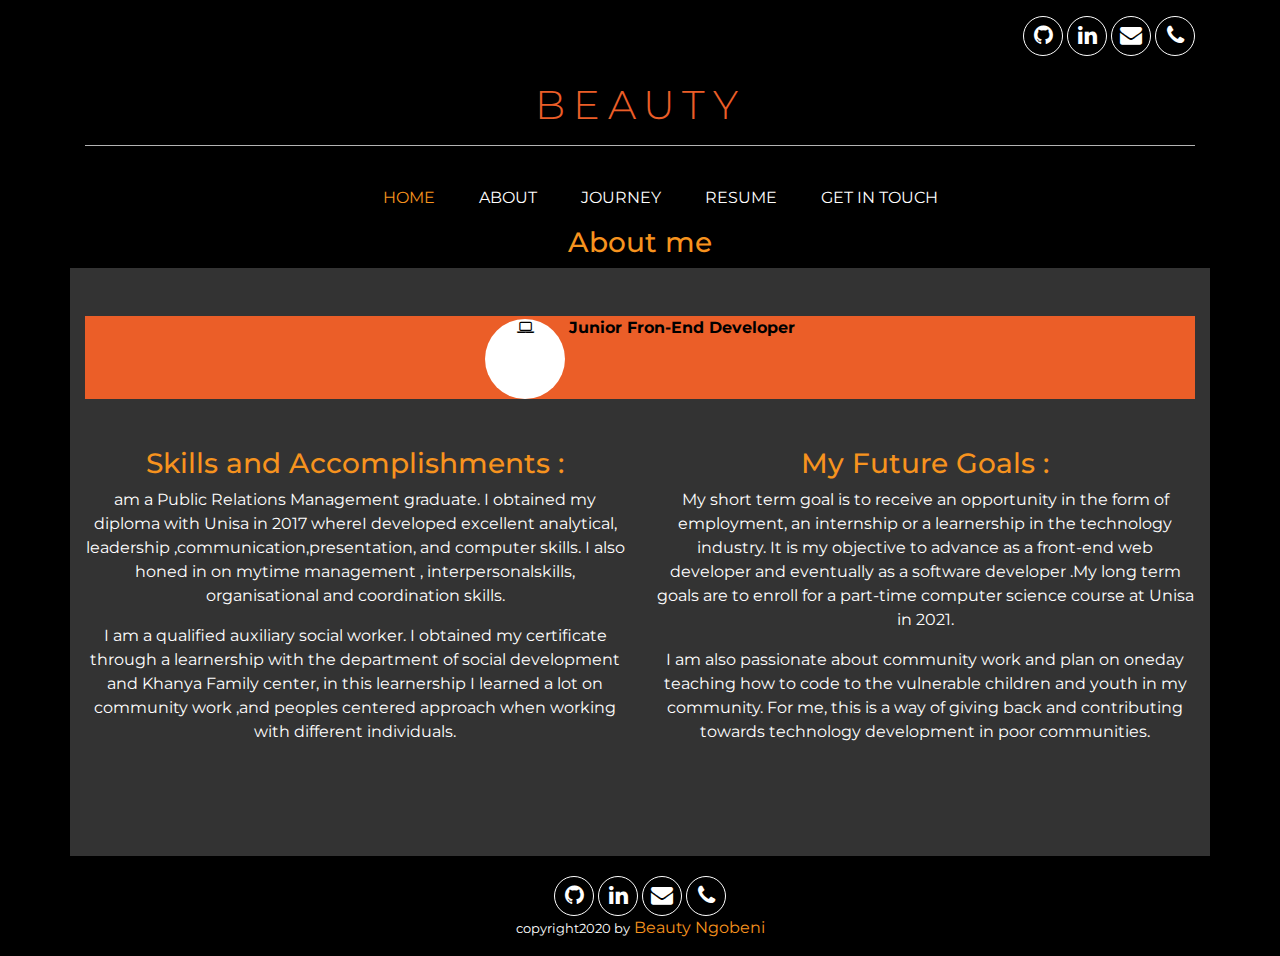
==== commit 93f9d3b2: "Changed the icons so that they work without corrupted font awesome file" ====
--- a/about.html
+++ b/about.html
@@ -12,17 +12,19 @@
     <meta property="og:url" content="">
 
     <!-- Bootstrap CSS -->
+    <link rel="stylesheet" href="https://cdnjs.cloudflare.com/ajax/libs/font-awesome/4.7.0/css/font-awesome.min.css">
     <link rel="stylesheet" href="https://stackpath.bootstrapcdn.com/bootstrap/4.5.0/css/bootstrap.min.css">
     <link rel="stylesheet" href="https://maxcdn.bootstrapcdn.com/bootstrap/4.0.0/css/bootstrap.min.css" integrity="sha384-Gn5384xqQ1aoWXA+058RXPxPg6fy4IWvTNh0E263XmFcJlSAwiGgFAW/dAiS6JXm" crossorigin="anonymous">
-
-    <!-- font awesome -->
-    <link rel="stylesheet"href="Assets/font-awesome/css/all.min.css">
 
     <!-- Google fonts link -->
     <link href="https://fonts.googleapis.com/css2?family=Montserrat:wght@200;300;400;500&display=swap" rel="stylesheet">
 
+    <!--- Font Awesome CDN Link --->
+    <link rel="stylesheet" href="https://cdnjs.cloudflare.com/ajax/libs/font-awesome/4.7.0/css/font-awesome.min.css">
+
     <link rel="stylesheet" href="CSS/Resume.css">
     <link rel="stylesheet" href="CSS/stylesheets.css">
+
     <title>About me page</title>
     <!--[if lt IE 9]>
     <script src="https://oss.maxcdn.com/html5shiv/3.7.2/html5shiv.min.js"></script>
@@ -37,8 +39,8 @@
     <div class="container icons">
         <div class="row my-3">
             <div class="col-10 col-xl-12">
-                <div class="icon"><a href="https://github.com/"><i class="fab fa-github"></i></a></div>
-                <div class="icon"><a href="https://www.linkedin.com/in/beauty-sizakele-ngobeni-4bb921193/"><i class="fab fa-linkedin-in"></i></i></a></div>
+                <div class="icon"><a href="https://github.com/"><i class="fa fa-github"></i></a></div>
+                <div class="icon"><a href="https://www.linkedin.com/in/beauty-sizakele-ngobeni-4bb921193/"><i class="fa fa-linkedin"></i></a></div>
                 <div class="icon"><a href="https://mail.google.com/mail/u/0/?ogbl#inbox"><i class="fa fa-envelope"></i></a></div>
                 <div class="icon"><a href="#"><i class="fa fa-phone"></i></a></div>
             </div>
@@ -57,11 +59,11 @@
             <div class="col-12 my-5">
                 <div class="overlay-content text-center">
                     <ul>
-                        <li><a href="http://127.0.0.1:5500/index.html" class="active">home</a></li>
-                        <li><a href="http://127.0.0.1:5500/about.html">about</a></li>
-                        <li><a href="http://127.0.0.1:5500/journey.html">journey</a></li>
-                        <li><a href="http://127.0.0.1:5500/Resume.html#">resume</a></li>
-                        <li><a href="http://127.0.0.1:5500/getintouch.html">get in touch</a></li>
+                        <li><a href="index.html" class="active">home</a></li>
+                        <li><a href="about.html">about</a></li>
+                        <li><a href="journey.html">journey</a></li>
+                        <li><a href="Resume.html">resume</a></li>
+                        <li><a href="getintouch.html">get in touch</a></li>
                     </ul>
                 </div>
             </div>
@@ -84,11 +86,11 @@
         <div class="row">
             <div class="col-12 text-center">
                 <ul class="desktop-nav">
-                    <li><a href="http://127.0.0.1:5500/index.html" class="active">home</a></li>
-                    <li><a href="http://127.0.0.1:5500/about.html">about</a></li>
-                    <li><a href="http://127.0.0.1:5500/journey.html">journey</a></li>
-                    <li><a href="http://127.0.0.1:5500/Resume.html#">resume</a></li>
-                    <li><a href="http://127.0.0.1:5500/getintouch.html">get in touch</a></li>
+                    <li><a href="index.html" class="active">home</a></li>
+                    <li><a href="about.html">about</a></li>
+                    <li><a href="journey.html">journey</a></li>
+                    <li><a href="Resume.html">resume</a></li>
+                    <li><a href="getintouch.html">get in touch</a></li>
                 </ul>
                 </ul>
             </div>
@@ -96,16 +98,14 @@
     </div>
     <div class="col-12 text-center">
         <div class="col-12 text-center">
-            <h1 class="resume">About me</h1>
-            
+            <h3 class="">About me</h3>
         </div>
     </div>
-    
 
     <div class="container dark-grey py-5">
         <div class="row bunner">
             <div class="col-12 text-center ">
-                <i class="fas fa-laptop-code"></i>
+                <i class="fa fa-laptop aboutIcon"></i>
                 <p class="resume " mt-5>Junior Fron-End Developer</p>
             </div>
         </div>
--- a/CSS/Resume.css
+++ b/CSS/Resume.css
@@ -22,11 +22,6 @@
 }
 
 h3 {
-    text-align: center;
-    color: #f7931e;
-}
-
-h2 {
     text-align: center;
     color: #f7931e;
 }
--- a/CSS/stylesheets.css
+++ b/CSS/stylesheets.css
@@ -22,33 +22,6 @@
             text-align: center;
             color: #f7931e;
         }
-
-        /* buttons */
-        .btn-primary{
-            background: #eb5e28;
-            border: none;
-            border-radius: 50px;
-        }
-        .btn-primary:hover, .btn-primary:focus, .btn-primary:active{
-            background: #f7931e;
-        }
-        .btn-secondary{
-            border-radius: 50px;
-        }
-
-        /* forms */
-        .form-control{
-            background: #808080;
-            border: 1px solid white;
-            border-radius: 0;
-            color: white;
-        }
-        .form-control:focus{
-            background: #808080;
-        }
-        ::placeholder{
-            color: white!important;
-        }
         
         .dark-grey {
             background: #333333;
@@ -57,7 +30,23 @@
         .hide-on-mobile {
             display: none;
         }
-    
+        
+        .butto {
+            color: white;
+            background: #eb5e28;
+            width: 60vw;
+            height: 7vh;
+            border-radius: 25px;
+            border-style: none;
+            margin-top: 5vh;
+            margin-left: 10vw;
+            border-style: none;
+        }
+        
+        .buttoTwo {
+            background: gray;
+            border-style: none;
+        }
         
         h1.myName {
             color: #eb5e28;
@@ -148,9 +137,10 @@
         
         .profile-image {
             box-shadow: -20px -20px gray;
+            margin-top: 2vh;
+            width: 40vw;
+            height: 50vh;
             border-style: white;
-            width: 70%;
-            margin: 50px 0;
         }
         /* resume-sectiom */
         
@@ -193,6 +183,10 @@
             margin-top: 10vh;
         }
         
+        .touch-butto {
+            margin-top: 10vh;
+            margin-left: 20vw;
+        }
         
         .email {
             background: grey;
@@ -240,16 +234,6 @@
             .block {
                 height: 30vh;
             }
-            /* about me-page section  */
-        
-            .profile-image {
-                width: 40%;
-            }
-
-            /* testimonials */
-            .testimonials{
-                padding: 25px 100px;
-            }
         }
         /* // --------------------------------------------------------------Large devices (ipad pro) */
         
@@ -299,6 +283,7 @@
             }
             .aboutpara {
                 position: relative;
+                top: 5vh;
                 padding: 20px;
                 text-align: right;
             }
@@ -309,6 +294,15 @@
             p {
                 display: inline-block;
                 text-align: center;
+            }
+            .butto {
+                display: block;
+                width: 13vw;
+                height: 5vh;
+            }
+            .buttoTwo {
+                margin-top: -2vh;
+                margin-left: 5vw;
             }
             .two {
                 margin-top: -5vh;
@@ -337,20 +331,18 @@
                 height: 30vh;
                 margin-left: 15vw;
             }
+            .touch-butto {
+                display: block;
+                width: 20vw;
+                margin-left: 30vw;
+            }
             footer {
                 display: block;
-            }
-            /* about me section */
-            .profile-image {
-                width: 60%;
-                margin: auto;
             }
             /* about me -page */
             .bunner {
                 background: #eb5e28;
                 color: black;
-                height: 15vh;
-                width: 60vw;
                 margin: auto;
             }
             .resume {
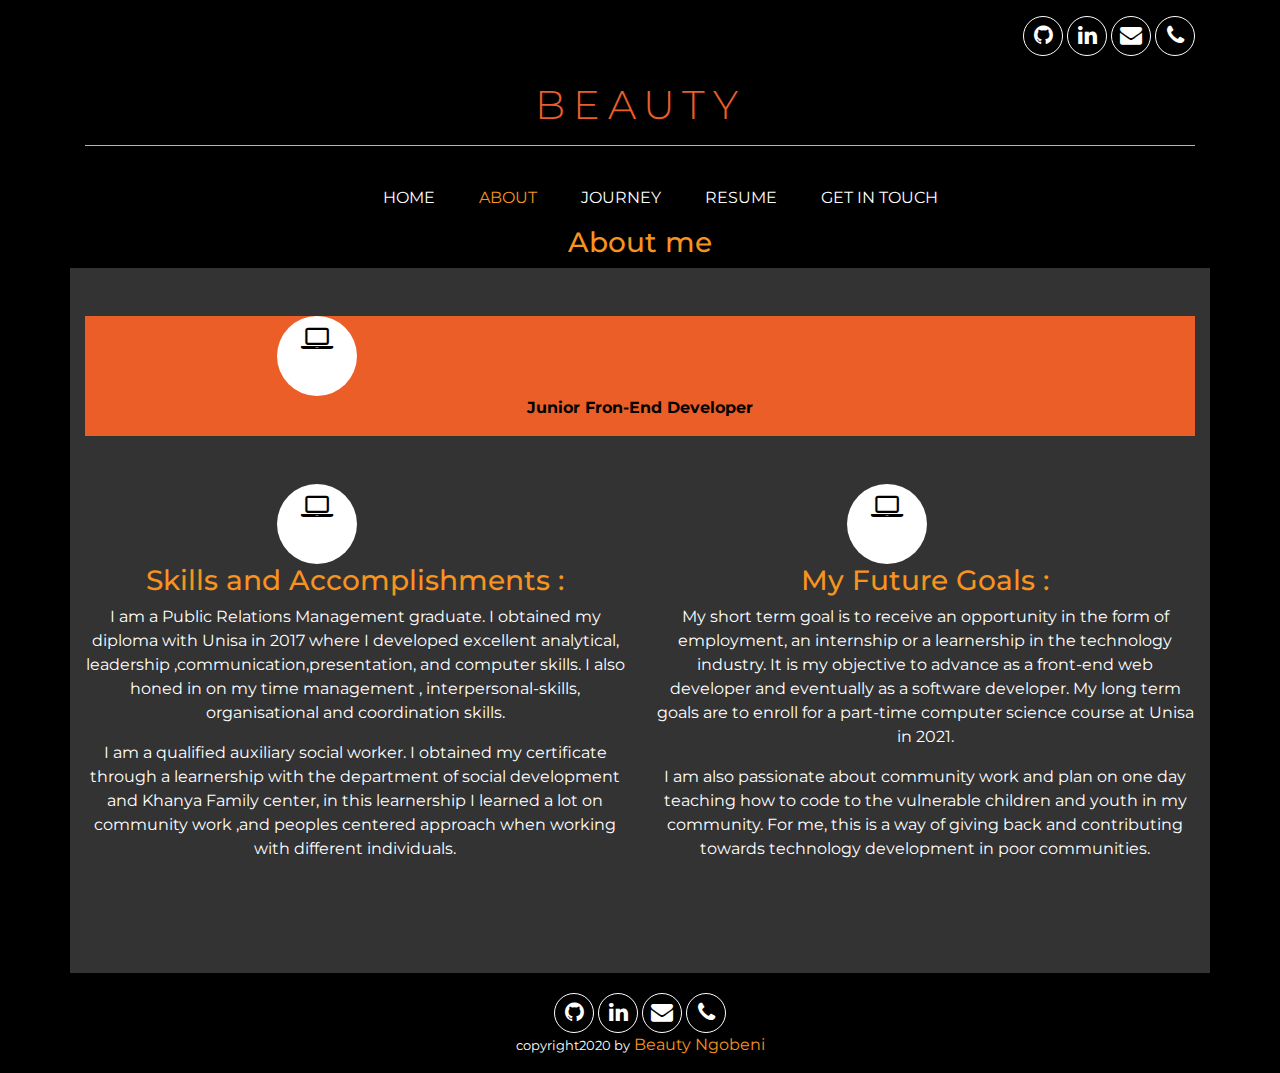
==== commit 2a53e421: "testig git" ====
--- a/about.html
+++ b/about.html
@@ -6,13 +6,11 @@
     <meta charset="utf-8">
     <meta name="viewport" content="width=device-width, initial-scale=1, shrink-to-fit=no">
     <!-- added meta tagas-->
-    <meta property="og:title" content="Beauty's Portfolio Website ">
-    <meta property="og:description" content="This website gives information about the kind of a person Iam as a professional,it explains my accademic records and professional experiance,the skills I have and my coding journey at African Developers Academy.">
-    <meta property="og:image" content="">
-    <meta property="og:url" content="">
-
+    <meta property="og:title" content="My Portfolio Website ">
+    <meta property="og:description" content="This website gives information about the kind of a person Iam as a professional,it explains my accademic records and professional experiance,the skills I have and my coding journey at African Developers Academy. My Future Goals,Skills and Accomplishments ">
+    <meta property="og:image" content="Assets/portfolio Image.png">
+    <meta property="og:url" content="https://beautyn.github.io/MyPortfolioWebsite/">
     <!-- Bootstrap CSS -->
-    <link rel="stylesheet" href="https://cdnjs.cloudflare.com/ajax/libs/font-awesome/4.7.0/css/font-awesome.min.css">
     <link rel="stylesheet" href="https://stackpath.bootstrapcdn.com/bootstrap/4.5.0/css/bootstrap.min.css">
     <link rel="stylesheet" href="https://maxcdn.bootstrapcdn.com/bootstrap/4.0.0/css/bootstrap.min.css" integrity="sha384-Gn5384xqQ1aoWXA+058RXPxPg6fy4IWvTNh0E263XmFcJlSAwiGgFAW/dAiS6JXm" crossorigin="anonymous">
 
@@ -21,8 +19,6 @@
 
     <!--- Font Awesome CDN Link --->
     <link rel="stylesheet" href="https://cdnjs.cloudflare.com/ajax/libs/font-awesome/4.7.0/css/font-awesome.min.css">
-
-    <link rel="stylesheet" href="CSS/Resume.css">
     <link rel="stylesheet" href="CSS/stylesheets.css">
 
     <title>About me page</title>
@@ -40,7 +36,7 @@
         <div class="row my-3">
             <div class="col-10 col-xl-12">
                 <div class="icon"><a href="https://github.com/"><i class="fa fa-github"></i></a></div>
-                <div class="icon"><a href="https://www.linkedin.com/in/beauty-sizakele-ngobeni-4bb921193/"><i class="fa fa-linkedin"></i></a></div>
+                <div class="icon"><a href="https://www.linkedin.com/in/beauty-sizakele-ngobeni-4bb921193/"><i class="fa fa-linkedin "></i></i></a></div>
                 <div class="icon"><a href="https://mail.google.com/mail/u/0/?ogbl#inbox"><i class="fa fa-envelope"></i></a></div>
                 <div class="icon"><a href="#"><i class="fa fa-phone"></i></a></div>
             </div>
@@ -59,8 +55,8 @@
             <div class="col-12 my-5">
                 <div class="overlay-content text-center">
                     <ul>
-                        <li><a href="index.html" class="active">home</a></li>
-                        <li><a href="about.html">about</a></li>
+                        <li><a href="index.html">home</a></li>
+                        <li><a href="about.html" class="active">about</a></li>
                         <li><a href="journey.html">journey</a></li>
                         <li><a href="Resume.html">resume</a></li>
                         <li><a href="getintouch.html">get in touch</a></li>
@@ -86,8 +82,8 @@
         <div class="row">
             <div class="col-12 text-center">
                 <ul class="desktop-nav">
-                    <li><a href="index.html" class="active">home</a></li>
-                    <li><a href="about.html">about</a></li>
+                    <li><a href="index.html">home</a></li>
+                    <li><a href="about.html" class="active">about</a></li>
                     <li><a href="journey.html">journey</a></li>
                     <li><a href="Resume.html">resume</a></li>
                     <li><a href="getintouch.html">get in touch</a></li>
@@ -102,18 +98,20 @@
         </div>
     </div>
 
+
     <div class="container dark-grey py-5">
-        <div class="row bunner">
-            <div class="col-12 text-center ">
-                <i class="fa fa-laptop aboutIcon"></i>
+        <div class="row bunner  text-center">
+            <div class="aboutIcon"><i class="fa fa-laptop"></i></div>
+            <div class="col-12 col-6  ">
+
                 <p class="resume " mt-5>Junior Fron-End Developer</p>
             </div>
         </div>
         <div class="row">
             <div class="col-sm py-5">
-                <i class=""></i>
+                <div class="aboutIcon"><i class="fa fa-laptop"></i></div>
                 <h3> Skills and Accomplishments :</h3>
-                <p> am a Public Relations Management graduate. I obtained my diploma with Unisa in 2017 whereI developed excellent analytical, leadership ,communication,presentation, and computer skills. I also honed in on mytime management , interpersonalskills,
+                <p> I am a Public Relations Management graduate. I obtained my diploma with Unisa in 2017 where I developed excellent analytical, leadership ,communication,presentation, and computer skills. I also honed in on my time management , interpersonal-skills,
                     organisational and coordination skills. </p>
 
                 <p> I am a qualified auxiliary social worker. I obtained my certificate through a learnership with the department of social development and Khanya Family center, in this learnership I learned a lot on community work ,and peoples centered approach
@@ -121,10 +119,11 @@
 
             </div>
             <div class="col-sm py-5">
+                <div class="aboutIcon text-center "><i class="fa fa-laptop"></i></div>
                 <h3> My Future Goals :</h3>
-                <p>My short term goal is to receive an opportunity in the form of employment, an internship or a learnership in the technology industry. It is my objective to advance as a front-end web developer and eventually as a software developer .My
+                <p>My short term goal is to receive an opportunity in the form of employment, an internship or a learnership in the technology industry. It is my objective to advance as a front-end web developer and eventually as a software developer. My
                     long term goals are to enroll for a part-time computer science course at Unisa in 2021. </p>
-                <P>I am also passionate about community work and plan on oneday teaching how to code to the vulnerable children and youth in my community. For me, this is a way of giving back and contributing towards technology development in poor communities.</p>
+                <P>I am also passionate about community work and plan on one day teaching how to code to the vulnerable children and youth in my community. For me, this is a way of giving back and contributing towards technology development in poor communities.</p>
 
             </div>
         </div>
--- a/CSS/stylesheets.css
+++ b/CSS/stylesheets.css
@@ -3,6 +3,7 @@
             font-family: 'Montserrat', sans-serif;
             font-size: 1em;
             color: white;
+            overflow-x: hidden;
         }
         /* *{
      box-sizing: border-box;
@@ -22,6 +23,39 @@
             text-align: center;
             color: #f7931e;
         }
+        /* buttons */
+        
+        .btn-primary {
+            background: #eb5e28;
+            border: none;
+            border-radius: 50px;
+        }
+        
+        .btn-primary:hover,
+        .btn-primary:focus,
+        .btn-primary:active {
+            background: #f7931e;
+        }
+        
+        .btn-secondary {
+            border-radius: 50px;
+        }
+        /* forms */
+        
+        .form-control {
+            background: #808080;
+            border: 1px solid white;
+            border-radius: 0;
+            color: white;
+        }
+        
+        .form-control:focus {
+            background: #808080;
+        }
+        
+         ::placeholder {
+            color: white!important;
+        }
         
         .dark-grey {
             background: #333333;
@@ -29,23 +63,6 @@
         
         .hide-on-mobile {
             display: none;
-        }
-        
-        .butto {
-            color: white;
-            background: #eb5e28;
-            width: 60vw;
-            height: 7vh;
-            border-radius: 25px;
-            border-style: none;
-            margin-top: 5vh;
-            margin-left: 10vw;
-            border-style: none;
-        }
-        
-        .buttoTwo {
-            background: gray;
-            border-style: none;
         }
         
         h1.myName {
@@ -68,6 +85,10 @@
         
         p.tag {
             color: #f7931e;
+        }
+        
+        p {
+            text-align: justify;
         }
         /* the header section */
         /* icons */
@@ -137,17 +158,19 @@
         
         .profile-image {
             box-shadow: -20px -20px gray;
-            margin-top: 2vh;
-            width: 40vw;
-            height: 50vh;
             border-style: white;
+            width: 70%;
+            margin: 50px 0;
         }
         /* resume-sectiom */
         
         .skills {
             display: block;
-            background: #eb5e28;
-            ;
+            text-align: center;
+        }
+        
+        .star {
+            text-align: center;
         }
         
         .resume {
@@ -181,11 +204,6 @@
         
         .touchtext {
             margin-top: 10vh;
-        }
-        
-        .touch-butto {
-            margin-top: 10vh;
-            margin-left: 20vw;
         }
         
         .email {
@@ -219,12 +237,19 @@
         /* about me -page section */
         
         .aboutIcon {
-            background: white;
+            font-size: 30px;
             width: 80px;
             height: 80px;
             border-radius: 50%;
+            background: white;
             color: black;
-            z-index: 1;
+            text-align: center;
+            margin: auto;
+        }
+        /* my journey page */
+        
+        .journeyText {
+            text-align: justify;
         }
         
         @media (min-width: 576px) and (orientation: landscape) {}
@@ -233,6 +258,24 @@
         @media (min-width: 768px) {
             .block {
                 height: 30vh;
+            }
+            /* about me-page section  */
+            .profile-image {
+                width: 40%;
+            }
+            .aboutIcon {
+                font-size: 30px;
+                width: 80px;
+                height: 80px;
+                border-radius: 50%;
+                background: white;
+                color: black;
+                text-align: center;
+                margin: auto;
+            }
+            /* testimonials */
+            .testimonials {
+                padding: 25px 100px;
             }
         }
         /* // --------------------------------------------------------------Large devices (ipad pro) */
@@ -274,6 +317,9 @@
             ul.desktop-nav li a.active {
                 color: #f7931e;
             }
+            .aboutIcon {
+                margin-left: 15vw;
+            }
             .Desktop {
                 display: block;
                 color: white;
@@ -283,7 +329,6 @@
             }
             .aboutpara {
                 position: relative;
-                top: 5vh;
                 padding: 20px;
                 text-align: right;
             }
@@ -294,15 +339,6 @@
             p {
                 display: inline-block;
                 text-align: center;
-            }
-            .butto {
-                display: block;
-                width: 13vw;
-                height: 5vh;
-            }
-            .buttoTwo {
-                margin-top: -2vh;
-                margin-left: 5vw;
             }
             .two {
                 margin-top: -5vh;
@@ -331,13 +367,13 @@
                 height: 30vh;
                 margin-left: 15vw;
             }
-            .touch-butto {
-                display: block;
-                width: 20vw;
-                margin-left: 30vw;
-            }
             footer {
                 display: block;
+            }
+            /* about me section */
+            .profile-image {
+                width: 60%;
+                margin: auto;
             }
             /* about me -page */
             .bunner {
@@ -351,5 +387,6 @@
             }
             .skills {
                 display: block;
+                background: #eb5e28;
             }
         }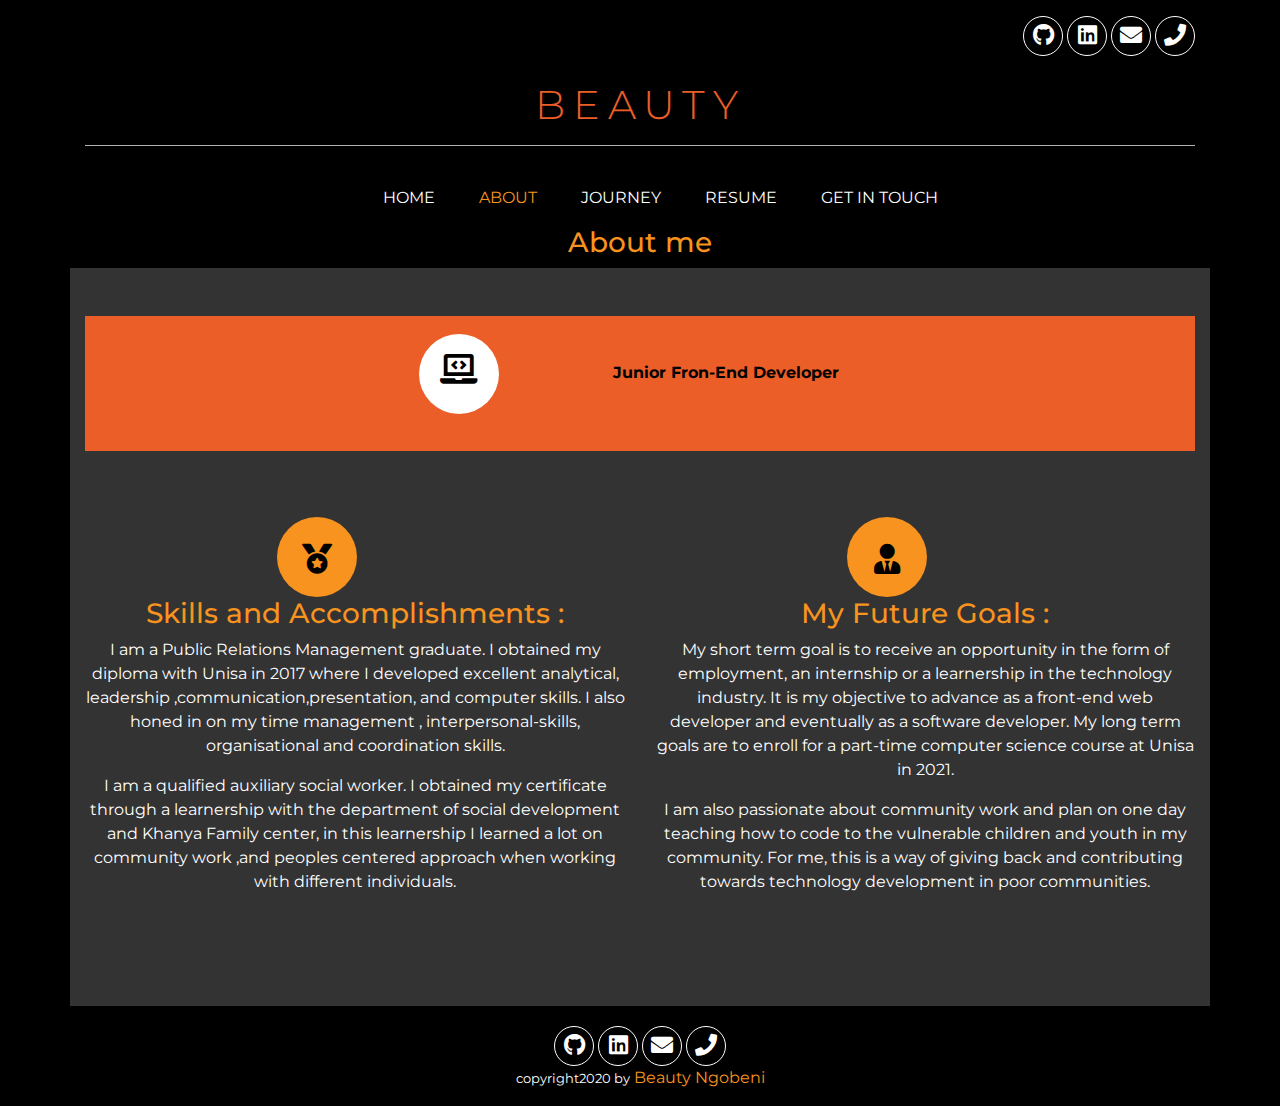
==== commit c96985f1: "my final website" ====
--- a/about.html
+++ b/about.html
@@ -18,7 +18,7 @@
     <link href="https://fonts.googleapis.com/css2?family=Montserrat:wght@200;300;400;500&display=swap" rel="stylesheet">
 
     <!--- Font Awesome CDN Link --->
-    <link rel="stylesheet" href="https://cdnjs.cloudflare.com/ajax/libs/font-awesome/4.7.0/css/font-awesome.min.css">
+    <link rel="stylesheet" href="Assets/font-awesome/css/all.min.css">
     <link rel="stylesheet" href="CSS/stylesheets.css">
 
     <title>About me page</title>
@@ -35,8 +35,8 @@
     <div class="container icons">
         <div class="row my-3">
             <div class="col-10 col-xl-12">
-                <div class="icon"><a href="https://github.com/"><i class="fa fa-github"></i></a></div>
-                <div class="icon"><a href="https://www.linkedin.com/in/beauty-sizakele-ngobeni-4bb921193/"><i class="fa fa-linkedin "></i></i></a></div>
+                <div class="icon"><a href="https://github.com/"><i class="fab fa-github"></i></a></div>
+                <div class="icon"><a href="https://www.linkedin.com/in/beauty-sizakele-ngobeni-4bb921193/"><i class="fab fa-linkedin "></i></i></a></div>
                 <div class="icon"><a href="https://mail.google.com/mail/u/0/?ogbl#inbox"><i class="fa fa-envelope"></i></a></div>
                 <div class="icon"><a href="#"><i class="fa fa-phone"></i></a></div>
             </div>
@@ -92,6 +92,7 @@
             </div>
         </div>
     </div>
+
     <div class="col-12 text-center">
         <div class="col-12 text-center">
             <h3 class="">About me</h3>
@@ -101,15 +102,16 @@
 
     <div class="container dark-grey py-5">
         <div class="row bunner  text-center">
-            <div class="aboutIcon"><i class="fa fa-laptop"></i></div>
-            <div class="col-12 col-6  ">
-
-                <p class="resume " mt-5>Junior Fron-End Developer</p>
+            <div class="col-sm-12 col-lg-6">
+                <i class="fas fa-laptop-code aboutIcon Ione"></i>
+            </div>
+            <div class="col-sm-12 col-lg-6">
+                <p class="Junior">Junior Fron-End Developer</p>
             </div>
         </div>
         <div class="row">
-            <div class="col-sm py-5">
-                <div class="aboutIcon"><i class="fa fa-laptop"></i></div>
+            <div class="col-sm-12 col-lg-6 py-5">
+                <div class="aboutIcon AboutIconTwo"><i class="fas fa-medal"></i></div>
                 <h3> Skills and Accomplishments :</h3>
                 <p> I am a Public Relations Management graduate. I obtained my diploma with Unisa in 2017 where I developed excellent analytical, leadership ,communication,presentation, and computer skills. I also honed in on my time management , interpersonal-skills,
                     organisational and coordination skills. </p>
@@ -118,8 +120,9 @@
                     when working with different individuals.</p>
 
             </div>
-            <div class="col-sm py-5">
-                <div class="aboutIcon text-center "><i class="fa fa-laptop"></i></div>
+            <div class="col-sm-12 col-lg-6 py-5">
+                <div class="aboutIcon AboutIconTwo text-center ">
+                    <i class="fas fa-user-tie "></i></div>
                 <h3> My Future Goals :</h3>
                 <p>My short term goal is to receive an opportunity in the form of employment, an internship or a learnership in the technology industry. It is my objective to advance as a front-end web developer and eventually as a software developer. My
                     long term goals are to enroll for a part-time computer science course at Unisa in 2021. </p>
@@ -132,12 +135,12 @@
 
     <footer>
         <div class="F-Icons ">
-            <div class="icon "><a href="https://github.com/ "><i class="fa fa-github "></i></a></div>
-            <div class="icon "><a href="https://www.linkedin.com/in/beauty-sizakele-ngobeni-4bb921193/ "><i class="fa fa-linkedin "></i></a></div>
+            <div class="icon "><a href="https://github.com/ "><i class="fab fa-github "></i></a></div>
+            <div class="icon "><a href="https://www.linkedin.com/in/beauty-sizakele-ngobeni-4bb921193/ "><i class="fab fa-linkedin "></i></a></div>
             <div class="icon "><a href="https://mail.google.com/mail/u/0/?ogbl#inbox "><i class="fa fa-envelope "></i></a></div>
             <div class="icon "><a href="# "><i class="fa fa-phone "></i></a></div>
         </div>
-        <p class="copyright "><small>  copyright2020 by</small> <span class="Beauty " style="color:#f7931e ; "> Beauty Ngobeni</span></p>
+        <p class="copyright "><small>  copyright2020 by</small> <span class="Beauty "> Beauty Ngobeni</span></p>
     </footer>
 
 
--- a/Assets/font-awesome/css/all.min.css
+++ b/Assets/font-awesome/css/all.min.css
@@ -0,0 +1,5 @@
+/*!
+ * Font Awesome Free 5.13.0 by @fontawesome - https://fontawesome.com
+ * License - https://fontawesome.com/license/free (Icons: CC BY 4.0, Fonts: SIL OFL 1.1, Code: MIT License)
+ */
+.fa,.fab,.fad,.fal,.far,.fas{-moz-osx-font-smoothing:grayscale;-webkit-font-smoothing:antialiased;display:inline-block;font-style:normal;font-variant:normal;text-rendering:auto;line-height:1}.fa-lg{font-size:1.33333em;line-height:.75em;vertical-align:-.0667em}.fa-xs{font-size:.75em}.fa-sm{font-size:.875em}.fa-1x{font-size:1em}.fa-2x{font-size:2em}.fa-3x{font-size:3em}.fa-4x{font-size:4em}.fa-5x{font-size:5em}.fa-6x{font-size:6em}.fa-7x{font-size:7em}.fa-8x{font-size:8em}.fa-9x{font-size:9em}.fa-10x{font-size:10em}.fa-fw{text-align:center;width:1.25em}.fa-ul{list-style-type:none;margin-left:2.5em;padding-left:0}.fa-ul>li{position:relative}.fa-li{left:-2em;position:absolute;text-align:center;width:2em;line-height:inherit}.fa-border{border:.08em solid #eee;border-radius:.1em;padding:.2em .25em .15em}.fa-pull-left{float:left}.fa-pull-right{float:right}.fa.fa-pull-left,.fab.fa-pull-left,.fal.fa-pull-left,.far.fa-pull-left,.fas.fa-pull-left{margin-right:.3em}.fa.fa-pull-right,.fab.fa-pull-right,.fal.fa-pull-right,.far.fa-pull-right,.fas.fa-pull-right{margin-left:.3em}.fa-spin{-webkit-animation:fa-spin 2s linear infinite;animation:fa-spin 2s linear infinite}.fa-pulse{-webkit-animation:fa-spin 1s steps(8) infinite;animation:fa-spin 1s steps(8) infinite}@-webkit-keyframes fa-spin{0%{-webkit-transform:rotate(0deg);transform:rotate(0deg)}to{-webkit-transform:rotate(1turn);transform:rotate(1turn)}}@keyframes fa-spin{0%{-webkit-transform:rotate(0deg);transform:rotate(0deg)}to{-webkit-transform:rotate(1turn);transform:rotate(1turn)}}.fa-rotate-90{-ms-filter:"progid:DXImageTransform.Microsoft.BasicImage(rotation=1)";-webkit-transform:rotate(90deg);transform:rotate(90deg)}.fa-rotate-180{-ms-filter:"progid:DXImageTransform.Microsoft.BasicImage(rotation=2)";-webkit-transform:rotate(180deg);transform:rotate(180deg)}.fa-rotate-270{-ms-filter:"progid:DXImageTransform.Microsoft.BasicImage(rotation=3)";-webkit-transform:rotate(270deg);transform:rotate(270deg)}.fa-flip-horizontal{-ms-filter:"progid:DXImageTransform.Microsoft.BasicImage(rotation=0, mirror=1)";-webkit-transform:scaleX(-1);transform:scaleX(-1)}.fa-flip-vertical{-webkit-transform:scaleY(-1);transform:scaleY(-1)}.fa-flip-both,.fa-flip-horizontal.fa-flip-vertical,.fa-flip-vertical{-ms-filter:"progid:DXImageTransform.Microsoft.BasicImage(rotation=2, mirror=1)"}.fa-flip-both,.fa-flip-horizontal.fa-flip-vertical{-webkit-transform:scale(-1);transform:scale(-1)}:root .fa-flip-both,:root .fa-flip-horizontal,:root .fa-flip-vertical,:root .fa-rotate-90,:root .fa-rotate-180,:root .fa-rotate-270{-webkit-filter:none;filter:none}.fa-stack{display:inline-block;height:2em;line-height:2em;position:relative;vertical-align:middle;width:2.5em}.fa-stack-1x,.fa-stack-2x{left:0;position:absolute;text-align:center;width:100%}.fa-stack-1x{line-height:inherit}.fa-stack-2x{font-size:2em}.fa-inverse{color:#fff}.fa-500px:before{content:"\f26e"}.fa-accessible-icon:before{content:"\f368"}.fa-accusoft:before{content:"\f369"}.fa-acquisitions-incorporated:before{content:"\f6af"}.fa-ad:before{content:"\f641"}.fa-address-book:before{content:"\f2b9"}.fa-address-card:before{content:"\f2bb"}.fa-adjust:before{content:"\f042"}.fa-adn:before{content:"\f170"}.fa-adobe:before{content:"\f778"}.fa-adversal:before{content:"\f36a"}.fa-affiliatetheme:before{content:"\f36b"}.fa-air-freshener:before{content:"\f5d0"}.fa-airbnb:before{content:"\f834"}.fa-algolia:before{content:"\f36c"}.fa-align-center:before{content:"\f037"}.fa-align-justify:before{content:"\f039"}.fa-align-left:before{content:"\f036"}.fa-align-right:before{content:"\f038"}.fa-alipay:before{content:"\f642"}.fa-allergies:before{content:"\f461"}.fa-amazon:before{content:"\f270"}.fa-amazon-pay:before{content:"\f42c"}.fa-ambulance:before{content:"\f0f9"}.fa-american-sign-language-interpreting:before{content:"\f2a3"}.fa-amilia:before{content:"\f36d"}.fa-anchor:before{content:"\f13d"}.fa-android:before{content:"\f17b"}.fa-angellist:before{content:"\f209"}.fa-angle-double-down:before{content:"\f103"}.fa-angle-double-left:before{content:"\f100"}.fa-angle-double-right:before{content:"\f101"}.fa-angle-double-up:before{content:"\f102"}.fa-angle-down:before{content:"\f107"}.fa-angle-left:before{content:"\f104"}.fa-angle-right:before{content:"\f105"}.fa-angle-up:before{content:"\f106"}.fa-angry:before{content:"\f556"}.fa-angrycreative:before{content:"\f36e"}.fa-angular:before{content:"\f420"}.fa-ankh:before{content:"\f644"}.fa-app-store:before{content:"\f36f"}.fa-app-store-ios:before{content:"\f370"}.fa-apper:before{content:"\f371"}.fa-apple:before{content:"\f179"}.fa-apple-alt:before{content:"\f5d1"}.fa-apple-pay:before{content:"\f415"}.fa-archive:before{content:"\f187"}.fa-archway:before{content:"\f557"}.fa-arrow-alt-circle-down:before{content:"\f358"}.fa-arrow-alt-circle-left:before{content:"\f359"}.fa-arrow-alt-circle-right:before{content:"\f35a"}.fa-arrow-alt-circle-up:before{content:"\f35b"}.fa-arrow-circle-down:before{content:"\f0ab"}.fa-arrow-circle-left:before{content:"\f0a8"}.fa-arrow-circle-right:before{content:"\f0a9"}.fa-arrow-circle-up:before{content:"\f0aa"}.fa-arrow-down:before{content:"\f063"}.fa-arrow-left:before{content:"\f060"}.fa-arrow-right:before{content:"\f061"}.fa-arrow-up:before{content:"\f062"}.fa-arrows-alt:before{content:"\f0b2"}.fa-arrows-alt-h:before{content:"\f337"}.fa-arrows-alt-v:before{content:"\f338"}.fa-artstation:before{content:"\f77a"}.fa-assistive-listening-systems:before{content:"\f2a2"}.fa-asterisk:before{content:"\f069"}.fa-asymmetrik:before{content:"\f372"}.fa-at:before{content:"\f1fa"}.fa-atlas:before{content:"\f558"}.fa-atlassian:before{content:"\f77b"}.fa-atom:before{content:"\f5d2"}.fa-audible:before{content:"\f373"}.fa-audio-description:before{content:"\f29e"}.fa-autoprefixer:before{content:"\f41c"}.fa-avianex:before{content:"\f374"}.fa-aviato:before{content:"\f421"}.fa-award:before{content:"\f559"}.fa-aws:before{content:"\f375"}.fa-baby:before{content:"\f77c"}.fa-baby-carriage:before{content:"\f77d"}.fa-backspace:before{content:"\f55a"}.fa-backward:before{content:"\f04a"}.fa-bacon:before{content:"\f7e5"}.fa-bahai:before{content:"\f666"}.fa-balance-scale:before{content:"\f24e"}.fa-balance-scale-left:before{content:"\f515"}.fa-balance-scale-right:before{content:"\f516"}.fa-ban:before{content:"\f05e"}.fa-band-aid:before{content:"\f462"}.fa-bandcamp:before{content:"\f2d5"}.fa-barcode:before{content:"\f02a"}.fa-bars:before{content:"\f0c9"}.fa-baseball-ball:before{content:"\f433"}.fa-basketball-ball:before{content:"\f434"}.fa-bath:before{content:"\f2cd"}.fa-battery-empty:before{content:"\f244"}.fa-battery-full:before{content:"\f240"}.fa-battery-half:before{content:"\f242"}.fa-battery-quarter:before{content:"\f243"}.fa-battery-three-quarters:before{content:"\f241"}.fa-battle-net:before{content:"\f835"}.fa-bed:before{content:"\f236"}.fa-beer:before{content:"\f0fc"}.fa-behance:before{content:"\f1b4"}.fa-behance-square:before{content:"\f1b5"}.fa-bell:before{content:"\f0f3"}.fa-bell-slash:before{content:"\f1f6"}.fa-bezier-curve:before{content:"\f55b"}.fa-bible:before{content:"\f647"}.fa-bicycle:before{content:"\f206"}.fa-biking:before{content:"\f84a"}.fa-bimobject:before{content:"\f378"}.fa-binoculars:before{content:"\f1e5"}.fa-biohazard:before{content:"\f780"}.fa-birthday-cake:before{content:"\f1fd"}.fa-bitbucket:before{content:"\f171"}.fa-bitcoin:before{content:"\f379"}.fa-bity:before{content:"\f37a"}.fa-black-tie:before{content:"\f27e"}.fa-blackberry:before{content:"\f37b"}.fa-blender:before{content:"\f517"}.fa-blender-phone:before{content:"\f6b6"}.fa-blind:before{content:"\f29d"}.fa-blog:before{content:"\f781"}.fa-blogger:before{content:"\f37c"}.fa-blogger-b:before{content:"\f37d"}.fa-bluetooth:before{content:"\f293"}.fa-bluetooth-b:before{content:"\f294"}.fa-bold:before{content:"\f032"}.fa-bolt:before{content:"\f0e7"}.fa-bomb:before{content:"\f1e2"}.fa-bone:before{content:"\f5d7"}.fa-bong:before{content:"\f55c"}.fa-book:before{content:"\f02d"}.fa-book-dead:before{content:"\f6b7"}.fa-book-medical:before{content:"\f7e6"}.fa-book-open:before{content:"\f518"}.fa-book-reader:before{content:"\f5da"}.fa-bookmark:before{content:"\f02e"}.fa-bootstrap:before{content:"\f836"}.fa-border-all:before{content:"\f84c"}.fa-border-none:before{content:"\f850"}.fa-border-style:before{content:"\f853"}.fa-bowling-ball:before{content:"\f436"}.fa-box:before{content:"\f466"}.fa-box-open:before{content:"\f49e"}.fa-box-tissue:before{content:"\f95b"}.fa-boxes:before{content:"\f468"}.fa-braille:before{content:"\f2a1"}.fa-brain:before{content:"\f5dc"}.fa-bread-slice:before{content:"\f7ec"}.fa-briefcase:before{content:"\f0b1"}.fa-briefcase-medical:before{content:"\f469"}.fa-broadcast-tower:before{content:"\f519"}.fa-broom:before{content:"\f51a"}.fa-brush:before{content:"\f55d"}.fa-btc:before{content:"\f15a"}.fa-buffer:before{content:"\f837"}.fa-bug:before{content:"\f188"}.fa-building:before{content:"\f1ad"}.fa-bullhorn:before{content:"\f0a1"}.fa-bullseye:before{content:"\f140"}.fa-burn:before{content:"\f46a"}.fa-buromobelexperte:before{content:"\f37f"}.fa-bus:before{content:"\f207"}.fa-bus-alt:before{content:"\f55e"}.fa-business-time:before{content:"\f64a"}.fa-buy-n-large:before{content:"\f8a6"}.fa-buysellads:before{content:"\f20d"}.fa-calculator:before{content:"\f1ec"}.fa-calendar:before{content:"\f133"}.fa-calendar-alt:before{content:"\f073"}.fa-calendar-check:before{content:"\f274"}.fa-calendar-day:before{content:"\f783"}.fa-calendar-minus:before{content:"\f272"}.fa-calendar-plus:before{content:"\f271"}.fa-calendar-times:before{content:"\f273"}.fa-calendar-week:before{content:"\f784"}.fa-camera:before{content:"\f030"}.fa-camera-retro:before{content:"\f083"}.fa-campground:before{content:"\f6bb"}.fa-canadian-maple-leaf:before{content:"\f785"}.fa-candy-cane:before{content:"\f786"}.fa-cannabis:before{content:"\f55f"}.fa-capsules:before{content:"\f46b"}.fa-car:before{content:"\f1b9"}.fa-car-alt:before{content:"\f5de"}.fa-car-battery:before{content:"\f5df"}.fa-car-crash:before{content:"\f5e1"}.fa-car-side:before{content:"\f5e4"}.fa-caravan:before{content:"\f8ff"}.fa-caret-down:before{content:"\f0d7"}.fa-caret-left:before{content:"\f0d9"}.fa-caret-right:before{content:"\f0da"}.fa-caret-square-down:before{content:"\f150"}.fa-caret-square-left:before{content:"\f191"}.fa-caret-square-right:before{content:"\f152"}.fa-caret-square-up:before{content:"\f151"}.fa-caret-up:before{content:"\f0d8"}.fa-carrot:before{content:"\f787"}.fa-cart-arrow-down:before{content:"\f218"}.fa-cart-plus:before{content:"\f217"}.fa-cash-register:before{content:"\f788"}.fa-cat:before{content:"\f6be"}.fa-cc-amazon-pay:before{content:"\f42d"}.fa-cc-amex:before{content:"\f1f3"}.fa-cc-apple-pay:before{content:"\f416"}.fa-cc-diners-club:before{content:"\f24c"}.fa-cc-discover:before{content:"\f1f2"}.fa-cc-jcb:before{content:"\f24b"}.fa-cc-mastercard:before{content:"\f1f1"}.fa-cc-paypal:before{content:"\f1f4"}.fa-cc-stripe:before{content:"\f1f5"}.fa-cc-visa:before{content:"\f1f0"}.fa-centercode:before{content:"\f380"}.fa-centos:before{content:"\f789"}.fa-certificate:before{content:"\f0a3"}.fa-chair:before{content:"\f6c0"}.fa-chalkboard:before{content:"\f51b"}.fa-chalkboard-teacher:before{content:"\f51c"}.fa-charging-station:before{content:"\f5e7"}.fa-chart-area:before{content:"\f1fe"}.fa-chart-bar:before{content:"\f080"}.fa-chart-line:before{content:"\f201"}.fa-chart-pie:before{content:"\f200"}.fa-check:before{content:"\f00c"}.fa-check-circle:before{content:"\f058"}.fa-check-double:before{content:"\f560"}.fa-check-square:before{content:"\f14a"}.fa-cheese:before{content:"\f7ef"}.fa-chess:before{content:"\f439"}.fa-chess-bishop:before{content:"\f43a"}.fa-chess-board:before{content:"\f43c"}.fa-chess-king:before{content:"\f43f"}.fa-chess-knight:before{content:"\f441"}.fa-chess-pawn:before{content:"\f443"}.fa-chess-queen:before{content:"\f445"}.fa-chess-rook:before{content:"\f447"}.fa-chevron-circle-down:before{content:"\f13a"}.fa-chevron-circle-left:before{content:"\f137"}.fa-chevron-circle-right:before{content:"\f138"}.fa-chevron-circle-up:before{content:"\f139"}.fa-chevron-down:before{content:"\f078"}.fa-chevron-left:before{content:"\f053"}.fa-chevron-right:before{content:"\f054"}.fa-chevron-up:before{content:"\f077"}.fa-child:before{content:"\f1ae"}.fa-chrome:before{content:"\f268"}.fa-chromecast:before{content:"\f838"}.fa-church:before{content:"\f51d"}.fa-circle:before{content:"\f111"}.fa-circle-notch:before{content:"\f1ce"}.fa-city:before{content:"\f64f"}.fa-clinic-medical:before{content:"\f7f2"}.fa-clipboard:before{content:"\f328"}.fa-clipboard-check:before{content:"\f46c"}.fa-clipboard-list:before{content:"\f46d"}.fa-clock:before{content:"\f017"}.fa-clone:before{content:"\f24d"}.fa-closed-captioning:before{content:"\f20a"}.fa-cloud:before{content:"\f0c2"}.fa-cloud-download-alt:before{content:"\f381"}.fa-cloud-meatball:before{content:"\f73b"}.fa-cloud-moon:before{content:"\f6c3"}.fa-cloud-moon-rain:before{content:"\f73c"}.fa-cloud-rain:before{content:"\f73d"}.fa-cloud-showers-heavy:before{content:"\f740"}.fa-cloud-sun:before{content:"\f6c4"}.fa-cloud-sun-rain:before{content:"\f743"}.fa-cloud-upload-alt:before{content:"\f382"}.fa-cloudscale:before{content:"\f383"}.fa-cloudsmith:before{content:"\f384"}.fa-cloudversify:before{content:"\f385"}.fa-cocktail:before{content:"\f561"}.fa-code:before{content:"\f121"}.fa-code-branch:before{content:"\f126"}.fa-codepen:before{content:"\f1cb"}.fa-codiepie:before{content:"\f284"}.fa-coffee:before{content:"\f0f4"}.fa-cog:before{content:"\f013"}.fa-cogs:before{content:"\f085"}.fa-coins:before{content:"\f51e"}.fa-columns:before{content:"\f0db"}.fa-comment:before{content:"\f075"}.fa-comment-alt:before{content:"\f27a"}.fa-comment-dollar:before{content:"\f651"}.fa-comment-dots:before{content:"\f4ad"}.fa-comment-medical:before{content:"\f7f5"}.fa-comment-slash:before{content:"\f4b3"}.fa-comments:before{content:"\f086"}.fa-comments-dollar:before{content:"\f653"}.fa-compact-disc:before{content:"\f51f"}.fa-compass:before{content:"\f14e"}.fa-compress:before{content:"\f066"}.fa-compress-alt:before{content:"\f422"}.fa-compress-arrows-alt:before{content:"\f78c"}.fa-concierge-bell:before{content:"\f562"}.fa-confluence:before{content:"\f78d"}.fa-connectdevelop:before{content:"\f20e"}.fa-contao:before{content:"\f26d"}.fa-cookie:before{content:"\f563"}.fa-cookie-bite:before{content:"\f564"}.fa-copy:before{content:"\f0c5"}.fa-copyright:before{content:"\f1f9"}.fa-cotton-bureau:before{content:"\f89e"}.fa-couch:before{content:"\f4b8"}.fa-cpanel:before{content:"\f388"}.fa-creative-commons:before{content:"\f25e"}.fa-creative-commons-by:before{content:"\f4e7"}.fa-creative-commons-nc:before{content:"\f4e8"}.fa-creative-commons-nc-eu:before{content:"\f4e9"}.fa-creative-commons-nc-jp:before{content:"\f4ea"}.fa-creative-commons-nd:before{content:"\f4eb"}.fa-creative-commons-pd:before{content:"\f4ec"}.fa-creative-commons-pd-alt:before{content:"\f4ed"}.fa-creative-commons-remix:before{content:"\f4ee"}.fa-creative-commons-sa:before{content:"\f4ef"}.fa-creative-commons-sampling:before{content:"\f4f0"}.fa-creative-commons-sampling-plus:before{content:"\f4f1"}.fa-creative-commons-share:before{content:"\f4f2"}.fa-creative-commons-zero:before{content:"\f4f3"}.fa-credit-card:before{content:"\f09d"}.fa-critical-role:before{content:"\f6c9"}.fa-crop:before{content:"\f125"}.fa-crop-alt:before{content:"\f565"}.fa-cross:before{content:"\f654"}.fa-crosshairs:before{content:"\f05b"}.fa-crow:before{content:"\f520"}.fa-crown:before{content:"\f521"}.fa-crutch:before{content:"\f7f7"}.fa-css3:before{content:"\f13c"}.fa-css3-alt:before{content:"\f38b"}.fa-cube:before{content:"\f1b2"}.fa-cubes:before{content:"\f1b3"}.fa-cut:before{content:"\f0c4"}.fa-cuttlefish:before{content:"\f38c"}.fa-d-and-d:before{content:"\f38d"}.fa-d-and-d-beyond:before{content:"\f6ca"}.fa-dailymotion:before{content:"\f952"}.fa-dashcube:before{content:"\f210"}.fa-database:before{content:"\f1c0"}.fa-deaf:before{content:"\f2a4"}.fa-delicious:before{content:"\f1a5"}.fa-democrat:before{content:"\f747"}.fa-deploydog:before{content:"\f38e"}.fa-deskpro:before{content:"\f38f"}.fa-desktop:before{content:"\f108"}.fa-dev:before{content:"\f6cc"}.fa-deviantart:before{content:"\f1bd"}.fa-dharmachakra:before{content:"\f655"}.fa-dhl:before{content:"\f790"}.fa-diagnoses:before{content:"\f470"}.fa-diaspora:before{content:"\f791"}.fa-dice:before{content:"\f522"}.fa-dice-d20:before{content:"\f6cf"}.fa-dice-d6:before{content:"\f6d1"}.fa-dice-five:before{content:"\f523"}.fa-dice-four:before{content:"\f524"}.fa-dice-one:before{content:"\f525"}.fa-dice-six:before{content:"\f526"}.fa-dice-three:before{content:"\f527"}.fa-dice-two:before{content:"\f528"}.fa-digg:before{content:"\f1a6"}.fa-digital-ocean:before{content:"\f391"}.fa-digital-tachograph:before{content:"\f566"}.fa-directions:before{content:"\f5eb"}.fa-discord:before{content:"\f392"}.fa-discourse:before{content:"\f393"}.fa-disease:before{content:"\f7fa"}.fa-divide:before{content:"\f529"}.fa-dizzy:before{content:"\f567"}.fa-dna:before{content:"\f471"}.fa-dochub:before{content:"\f394"}.fa-docker:before{content:"\f395"}.fa-dog:before{content:"\f6d3"}.fa-dollar-sign:before{content:"\f155"}.fa-dolly:before{content:"\f472"}.fa-dolly-flatbed:before{content:"\f474"}.fa-donate:before{content:"\f4b9"}.fa-door-closed:before{content:"\f52a"}.fa-door-open:before{content:"\f52b"}.fa-dot-circle:before{content:"\f192"}.fa-dove:before{content:"\f4ba"}.fa-download:before{content:"\f019"}.fa-draft2digital:before{content:"\f396"}.fa-drafting-compass:before{content:"\f568"}.fa-dragon:before{content:"\f6d5"}.fa-draw-polygon:before{content:"\f5ee"}.fa-dribbble:before{content:"\f17d"}.fa-dribbble-square:before{content:"\f397"}.fa-dropbox:before{content:"\f16b"}.fa-drum:before{content:"\f569"}.fa-drum-steelpan:before{content:"\f56a"}.fa-drumstick-bite:before{content:"\f6d7"}.fa-drupal:before{content:"\f1a9"}.fa-dumbbell:before{content:"\f44b"}.fa-dumpster:before{content:"\f793"}.fa-dumpster-fire:before{content:"\f794"}.fa-dungeon:before{content:"\f6d9"}.fa-dyalog:before{content:"\f399"}.fa-earlybirds:before{content:"\f39a"}.fa-ebay:before{content:"\f4f4"}.fa-edge:before{content:"\f282"}.fa-edit:before{content:"\f044"}.fa-egg:before{content:"\f7fb"}.fa-eject:before{content:"\f052"}.fa-elementor:before{content:"\f430"}.fa-ellipsis-h:before{content:"\f141"}.fa-ellipsis-v:before{content:"\f142"}.fa-ello:before{content:"\f5f1"}.fa-ember:before{content:"\f423"}.fa-empire:before{content:"\f1d1"}.fa-envelope:before{content:"\f0e0"}.fa-envelope-open:before{content:"\f2b6"}.fa-envelope-open-text:before{content:"\f658"}.fa-envelope-square:before{content:"\f199"}.fa-envira:before{content:"\f299"}.fa-equals:before{content:"\f52c"}.fa-eraser:before{content:"\f12d"}.fa-erlang:before{content:"\f39d"}.fa-ethereum:before{content:"\f42e"}.fa-ethernet:before{content:"\f796"}.fa-etsy:before{content:"\f2d7"}.fa-euro-sign:before{content:"\f153"}.fa-evernote:before{content:"\f839"}.fa-exchange-alt:before{content:"\f362"}.fa-exclamation:before{content:"\f12a"}.fa-exclamation-circle:before{content:"\f06a"}.fa-exclamation-triangle:before{content:"\f071"}.fa-expand:before{content:"\f065"}.fa-expand-alt:before{content:"\f424"}.fa-expand-arrows-alt:before{content:"\f31e"}.fa-expeditedssl:before{content:"\f23e"}.fa-external-link-alt:before{content:"\f35d"}.fa-external-link-square-alt:before{content:"\f360"}.fa-eye:before{content:"\f06e"}.fa-eye-dropper:before{content:"\f1fb"}.fa-eye-slash:before{content:"\f070"}.fa-facebook:before{content:"\f09a"}.fa-facebook-f:before{content:"\f39e"}.fa-facebook-messenger:before{content:"\f39f"}.fa-facebook-square:before{content:"\f082"}.fa-fan:before{content:"\f863"}.fa-fantasy-flight-games:before{content:"\f6dc"}.fa-fast-backward:before{content:"\f049"}.fa-fast-forward:before{content:"\f050"}.fa-faucet:before{content:"\f905"}.fa-fax:before{content:"\f1ac"}.fa-feather:before{content:"\f52d"}.fa-feather-alt:before{content:"\f56b"}.fa-fedex:before{content:"\f797"}.fa-fedora:before{content:"\f798"}.fa-female:before{content:"\f182"}.fa-fighter-jet:before{content:"\f0fb"}.fa-figma:before{content:"\f799"}.fa-file:before{content:"\f15b"}.fa-file-alt:before{content:"\f15c"}.fa-file-archive:before{content:"\f1c6"}.fa-file-audio:before{content:"\f1c7"}.fa-file-code:before{content:"\f1c9"}.fa-file-contract:before{content:"\f56c"}.fa-file-csv:before{content:"\f6dd"}.fa-file-download:before{content:"\f56d"}.fa-file-excel:before{content:"\f1c3"}.fa-file-export:before{content:"\f56e"}.fa-file-image:before{content:"\f1c5"}.fa-file-import:before{content:"\f56f"}.fa-file-invoice:before{content:"\f570"}.fa-file-invoice-dollar:before{content:"\f571"}.fa-file-medical:before{content:"\f477"}.fa-file-medical-alt:before{content:"\f478"}.fa-file-pdf:before{content:"\f1c1"}.fa-file-powerpoint:before{content:"\f1c4"}.fa-file-prescription:before{content:"\f572"}.fa-file-signature:before{content:"\f573"}.fa-file-upload:before{content:"\f574"}.fa-file-video:before{content:"\f1c8"}.fa-file-word:before{content:"\f1c2"}.fa-fill:before{content:"\f575"}.fa-fill-drip:before{content:"\f576"}.fa-film:before{content:"\f008"}.fa-filter:before{content:"\f0b0"}.fa-fingerprint:before{content:"\f577"}.fa-fire:before{content:"\f06d"}.fa-fire-alt:before{content:"\f7e4"}.fa-fire-extinguisher:before{content:"\f134"}.fa-firefox:before{content:"\f269"}.fa-firefox-browser:before{content:"\f907"}.fa-first-aid:before{content:"\f479"}.fa-first-order:before{content:"\f2b0"}.fa-first-order-alt:before{content:"\f50a"}.fa-firstdraft:before{content:"\f3a1"}.fa-fish:before{content:"\f578"}.fa-fist-raised:before{content:"\f6de"}.fa-flag:before{content:"\f024"}.fa-flag-checkered:before{content:"\f11e"}.fa-flag-usa:before{content:"\f74d"}.fa-flask:before{content:"\f0c3"}.fa-flickr:before{content:"\f16e"}.fa-flipboard:before{content:"\f44d"}.fa-flushed:before{content:"\f579"}.fa-fly:before{content:"\f417"}.fa-folder:before{content:"\f07b"}.fa-folder-minus:before{content:"\f65d"}.fa-folder-open:before{content:"\f07c"}.fa-folder-plus:before{content:"\f65e"}.fa-font:before{content:"\f031"}.fa-font-awesome:before{content:"\f2b4"}.fa-font-awesome-alt:before{content:"\f35c"}.fa-font-awesome-flag:before{content:"\f425"}.fa-font-awesome-logo-full:before{content:"\f4e6"}.fa-fonticons:before{content:"\f280"}.fa-fonticons-fi:before{content:"\f3a2"}.fa-football-ball:before{content:"\f44e"}.fa-fort-awesome:before{content:"\f286"}.fa-fort-awesome-alt:before{content:"\f3a3"}.fa-forumbee:before{content:"\f211"}.fa-forward:before{content:"\f04e"}.fa-foursquare:before{content:"\f180"}.fa-free-code-camp:before{content:"\f2c5"}.fa-freebsd:before{content:"\f3a4"}.fa-frog:before{content:"\f52e"}.fa-frown:before{content:"\f119"}.fa-frown-open:before{content:"\f57a"}.fa-fulcrum:before{content:"\f50b"}.fa-funnel-dollar:before{content:"\f662"}.fa-futbol:before{content:"\f1e3"}.fa-galactic-republic:before{content:"\f50c"}.fa-galactic-senate:before{content:"\f50d"}.fa-gamepad:before{content:"\f11b"}.fa-gas-pump:before{content:"\f52f"}.fa-gavel:before{content:"\f0e3"}.fa-gem:before{content:"\f3a5"}.fa-genderless:before{content:"\f22d"}.fa-get-pocket:before{content:"\f265"}.fa-gg:before{content:"\f260"}.fa-gg-circle:before{content:"\f261"}.fa-ghost:before{content:"\f6e2"}.fa-gift:before{content:"\f06b"}.fa-gifts:before{content:"\f79c"}.fa-git:before{content:"\f1d3"}.fa-git-alt:before{content:"\f841"}.fa-git-square:before{content:"\f1d2"}.fa-github:before{content:"\f09b"}.fa-github-alt:before{content:"\f113"}.fa-github-square:before{content:"\f092"}.fa-gitkraken:before{content:"\f3a6"}.fa-gitlab:before{content:"\f296"}.fa-gitter:before{content:"\f426"}.fa-glass-cheers:before{content:"\f79f"}.fa-glass-martini:before{content:"\f000"}.fa-glass-martini-alt:before{content:"\f57b"}.fa-glass-whiskey:before{content:"\f7a0"}.fa-glasses:before{content:"\f530"}.fa-glide:before{content:"\f2a5"}.fa-glide-g:before{content:"\f2a6"}.fa-globe:before{content:"\f0ac"}.fa-globe-africa:before{content:"\f57c"}.fa-globe-americas:before{content:"\f57d"}.fa-globe-asia:before{content:"\f57e"}.fa-globe-europe:before{content:"\f7a2"}.fa-gofore:before{content:"\f3a7"}.fa-golf-ball:before{content:"\f450"}.fa-goodreads:before{content:"\f3a8"}.fa-goodreads-g:before{content:"\f3a9"}.fa-google:before{content:"\f1a0"}.fa-google-drive:before{content:"\f3aa"}.fa-google-play:before{content:"\f3ab"}.fa-google-plus:before{content:"\f2b3"}.fa-google-plus-g:before{content:"\f0d5"}.fa-google-plus-square:before{content:"\f0d4"}.fa-google-wallet:before{content:"\f1ee"}.fa-gopuram:before{content:"\f664"}.fa-graduation-cap:before{content:"\f19d"}.fa-gratipay:before{content:"\f184"}.fa-grav:before{content:"\f2d6"}.fa-greater-than:before{content:"\f531"}.fa-greater-than-equal:before{content:"\f532"}.fa-grimace:before{content:"\f57f"}.fa-grin:before{content:"\f580"}.fa-grin-alt:before{content:"\f581"}.fa-grin-beam:before{content:"\f582"}.fa-grin-beam-sweat:before{content:"\f583"}.fa-grin-hearts:before{content:"\f584"}.fa-grin-squint:before{content:"\f585"}.fa-grin-squint-tears:before{content:"\f586"}.fa-grin-stars:before{content:"\f587"}.fa-grin-tears:before{content:"\f588"}.fa-grin-tongue:before{content:"\f589"}.fa-grin-tongue-squint:before{content:"\f58a"}.fa-grin-tongue-wink:before{content:"\f58b"}.fa-grin-wink:before{content:"\f58c"}.fa-grip-horizontal:before{content:"\f58d"}.fa-grip-lines:before{content:"\f7a4"}.fa-grip-lines-vertical:before{content:"\f7a5"}.fa-grip-vertical:before{content:"\f58e"}.fa-gripfire:before{content:"\f3ac"}.fa-grunt:before{content:"\f3ad"}.fa-guitar:before{content:"\f7a6"}.fa-gulp:before{content:"\f3ae"}.fa-h-square:before{content:"\f0fd"}.fa-hacker-news:before{content:"\f1d4"}.fa-hacker-news-square:before{content:"\f3af"}.fa-hackerrank:before{content:"\f5f7"}.fa-hamburger:before{content:"\f805"}.fa-hammer:before{content:"\f6e3"}.fa-hamsa:before{content:"\f665"}.fa-hand-holding:before{content:"\f4bd"}.fa-hand-holding-heart:before{content:"\f4be"}.fa-hand-holding-medical:before{content:"\f95c"}.fa-hand-holding-usd:before{content:"\f4c0"}.fa-hand-holding-water:before{content:"\f4c1"}.fa-hand-lizard:before{content:"\f258"}.fa-hand-middle-finger:before{content:"\f806"}.fa-hand-paper:before{content:"\f256"}.fa-hand-peace:before{content:"\f25b"}.fa-hand-point-down:before{content:"\f0a7"}.fa-hand-point-left:before{content:"\f0a5"}.fa-hand-point-right:before{content:"\f0a4"}.fa-hand-point-up:before{content:"\f0a6"}.fa-hand-pointer:before{content:"\f25a"}.fa-hand-rock:before{content:"\f255"}.fa-hand-scissors:before{content:"\f257"}.fa-hand-sparkles:before{content:"\f95d"}.fa-hand-spock:before{content:"\f259"}.fa-hands:before{content:"\f4c2"}.fa-hands-helping:before{content:"\f4c4"}.fa-hands-wash:before{content:"\f95e"}.fa-handshake:before{content:"\f2b5"}.fa-handshake-alt-slash:before{content:"\f95f"}.fa-handshake-slash:before{content:"\f960"}.fa-hanukiah:before{content:"\f6e6"}.fa-hard-hat:before{content:"\f807"}.fa-hashtag:before{content:"\f292"}.fa-hat-cowboy:before{content:"\f8c0"}.fa-hat-cowboy-side:before{content:"\f8c1"}.fa-hat-wizard:before{content:"\f6e8"}.fa-hdd:before{content:"\f0a0"}.fa-head-side-cough:before{content:"\f961"}.fa-head-side-cough-slash:before{content:"\f962"}.fa-head-side-mask:before{content:"\f963"}.fa-head-side-virus:before{content:"\f964"}.fa-heading:before{content:"\f1dc"}.fa-headphones:before{content:"\f025"}.fa-headphones-alt:before{content:"\f58f"}.fa-headset:before{content:"\f590"}.fa-heart:before{content:"\f004"}.fa-heart-broken:before{content:"\f7a9"}.fa-heartbeat:before{content:"\f21e"}.fa-helicopter:before{content:"\f533"}.fa-highlighter:before{content:"\f591"}.fa-hiking:before{content:"\f6ec"}.fa-hippo:before{content:"\f6ed"}.fa-hips:before{content:"\f452"}.fa-hire-a-helper:before{content:"\f3b0"}.fa-history:before{content:"\f1da"}.fa-hockey-puck:before{content:"\f453"}.fa-holly-berry:before{content:"\f7aa"}.fa-home:before{content:"\f015"}.fa-hooli:before{content:"\f427"}.fa-hornbill:before{content:"\f592"}.fa-horse:before{content:"\f6f0"}.fa-horse-head:before{content:"\f7ab"}.fa-hospital:before{content:"\f0f8"}.fa-hospital-alt:before{content:"\f47d"}.fa-hospital-symbol:before{content:"\f47e"}.fa-hospital-user:before{content:"\f80d"}.fa-hot-tub:before{content:"\f593"}.fa-hotdog:before{content:"\f80f"}.fa-hotel:before{content:"\f594"}.fa-hotjar:before{content:"\f3b1"}.fa-hourglass:before{content:"\f254"}.fa-hourglass-end:before{content:"\f253"}.fa-hourglass-half:before{content:"\f252"}.fa-hourglass-start:before{content:"\f251"}.fa-house-damage:before{content:"\f6f1"}.fa-house-user:before{content:"\f965"}.fa-houzz:before{content:"\f27c"}.fa-hryvnia:before{content:"\f6f2"}.fa-html5:before{content:"\f13b"}.fa-hubspot:before{content:"\f3b2"}.fa-i-cursor:before{content:"\f246"}.fa-ice-cream:before{content:"\f810"}.fa-icicles:before{content:"\f7ad"}.fa-icons:before{content:"\f86d"}.fa-id-badge:before{content:"\f2c1"}.fa-id-card:before{content:"\f2c2"}.fa-id-card-alt:before{content:"\f47f"}.fa-ideal:before{content:"\f913"}.fa-igloo:before{content:"\f7ae"}.fa-image:before{content:"\f03e"}.fa-images:before{content:"\f302"}.fa-imdb:before{content:"\f2d8"}.fa-inbox:before{content:"\f01c"}.fa-indent:before{content:"\f03c"}.fa-industry:before{content:"\f275"}.fa-infinity:before{content:"\f534"}.fa-info:before{content:"\f129"}.fa-info-circle:before{content:"\f05a"}.fa-instagram:before{content:"\f16d"}.fa-instagram-square:before{content:"\f955"}.fa-intercom:before{content:"\f7af"}.fa-internet-explorer:before{content:"\f26b"}.fa-invision:before{content:"\f7b0"}.fa-ioxhost:before{content:"\f208"}.fa-italic:before{content:"\f033"}.fa-itch-io:before{content:"\f83a"}.fa-itunes:before{content:"\f3b4"}.fa-itunes-note:before{content:"\f3b5"}.fa-java:before{content:"\f4e4"}.fa-jedi:before{content:"\f669"}.fa-jedi-order:before{content:"\f50e"}.fa-jenkins:before{content:"\f3b6"}.fa-jira:before{content:"\f7b1"}.fa-joget:before{content:"\f3b7"}.fa-joint:before{content:"\f595"}.fa-joomla:before{content:"\f1aa"}.fa-journal-whills:before{content:"\f66a"}.fa-js:before{content:"\f3b8"}.fa-js-square:before{content:"\f3b9"}.fa-jsfiddle:before{content:"\f1cc"}.fa-kaaba:before{content:"\f66b"}.fa-kaggle:before{content:"\f5fa"}.fa-key:before{content:"\f084"}.fa-keybase:before{content:"\f4f5"}.fa-keyboard:before{content:"\f11c"}.fa-keycdn:before{content:"\f3ba"}.fa-khanda:before{content:"\f66d"}.fa-kickstarter:before{content:"\f3bb"}.fa-kickstarter-k:before{content:"\f3bc"}.fa-kiss:before{content:"\f596"}.fa-kiss-beam:before{content:"\f597"}.fa-kiss-wink-heart:before{content:"\f598"}.fa-kiwi-bird:before{content:"\f535"}.fa-korvue:before{content:"\f42f"}.fa-landmark:before{content:"\f66f"}.fa-language:before{content:"\f1ab"}.fa-laptop:before{content:"\f109"}.fa-laptop-code:before{content:"\f5fc"}.fa-laptop-house:before{content:"\f966"}.fa-laptop-medical:before{content:"\f812"}.fa-laravel:before{content:"\f3bd"}.fa-lastfm:before{content:"\f202"}.fa-lastfm-square:before{content:"\f203"}.fa-laugh:before{content:"\f599"}.fa-laugh-beam:before{content:"\f59a"}.fa-laugh-squint:before{content:"\f59b"}.fa-laugh-wink:before{content:"\f59c"}.fa-layer-group:before{content:"\f5fd"}.fa-leaf:before{content:"\f06c"}.fa-leanpub:before{content:"\f212"}.fa-lemon:before{content:"\f094"}.fa-less:before{content:"\f41d"}.fa-less-than:before{content:"\f536"}.fa-less-than-equal:before{content:"\f537"}.fa-level-down-alt:before{content:"\f3be"}.fa-level-up-alt:before{content:"\f3bf"}.fa-life-ring:before{content:"\f1cd"}.fa-lightbulb:before{content:"\f0eb"}.fa-line:before{content:"\f3c0"}.fa-link:before{content:"\f0c1"}.fa-linkedin:before{content:"\f08c"}.fa-linkedin-in:before{content:"\f0e1"}.fa-linode:before{content:"\f2b8"}.fa-linux:before{content:"\f17c"}.fa-lira-sign:before{content:"\f195"}.fa-list:before{content:"\f03a"}.fa-list-alt:before{content:"\f022"}.fa-list-ol:before{content:"\f0cb"}.fa-list-ul:before{content:"\f0ca"}.fa-location-arrow:before{content:"\f124"}.fa-lock:before{content:"\f023"}.fa-lock-open:before{content:"\f3c1"}.fa-long-arrow-alt-down:before{content:"\f309"}.fa-long-arrow-alt-left:before{content:"\f30a"}.fa-long-arrow-alt-right:before{content:"\f30b"}.fa-long-arrow-alt-up:before{content:"\f30c"}.fa-low-vision:before{content:"\f2a8"}.fa-luggage-cart:before{content:"\f59d"}.fa-lungs:before{content:"\f604"}.fa-lungs-virus:before{content:"\f967"}.fa-lyft:before{content:"\f3c3"}.fa-magento:before{content:"\f3c4"}.fa-magic:before{content:"\f0d0"}.fa-magnet:before{content:"\f076"}.fa-mail-bulk:before{content:"\f674"}.fa-mailchimp:before{content:"\f59e"}.fa-male:before{content:"\f183"}.fa-mandalorian:before{content:"\f50f"}.fa-map:before{content:"\f279"}.fa-map-marked:before{content:"\f59f"}.fa-map-marked-alt:before{content:"\f5a0"}.fa-map-marker:before{content:"\f041"}.fa-map-marker-alt:before{content:"\f3c5"}.fa-map-pin:before{content:"\f276"}.fa-map-signs:before{content:"\f277"}.fa-markdown:before{content:"\f60f"}.fa-marker:before{content:"\f5a1"}.fa-mars:before{content:"\f222"}.fa-mars-double:before{content:"\f227"}.fa-mars-stroke:before{content:"\f229"}.fa-mars-stroke-h:before{content:"\f22b"}.fa-mars-stroke-v:before{content:"\f22a"}.fa-mask:before{content:"\f6fa"}.fa-mastodon:before{content:"\f4f6"}.fa-maxcdn:before{content:"\f136"}.fa-mdb:before{content:"\f8ca"}.fa-medal:before{content:"\f5a2"}.fa-medapps:before{content:"\f3c6"}.fa-medium:before{content:"\f23a"}.fa-medium-m:before{content:"\f3c7"}.fa-medkit:before{content:"\f0fa"}.fa-medrt:before{content:"\f3c8"}.fa-meetup:before{content:"\f2e0"}.fa-megaport:before{content:"\f5a3"}.fa-meh:before{content:"\f11a"}.fa-meh-blank:before{content:"\f5a4"}.fa-meh-rolling-eyes:before{content:"\f5a5"}.fa-memory:before{content:"\f538"}.fa-mendeley:before{content:"\f7b3"}.fa-menorah:before{content:"\f676"}.fa-mercury:before{content:"\f223"}.fa-meteor:before{content:"\f753"}.fa-microblog:before{content:"\f91a"}.fa-microchip:before{content:"\f2db"}.fa-microphone:before{content:"\f130"}.fa-microphone-alt:before{content:"\f3c9"}.fa-microphone-alt-slash:before{content:"\f539"}.fa-microphone-slash:before{content:"\f131"}.fa-microscope:before{content:"\f610"}.fa-microsoft:before{content:"\f3ca"}.fa-minus:before{content:"\f068"}.fa-minus-circle:before{content:"\f056"}.fa-minus-square:before{content:"\f146"}.fa-mitten:before{content:"\f7b5"}.fa-mix:before{content:"\f3cb"}.fa-mixcloud:before{content:"\f289"}.fa-mixer:before{content:"\f956"}.fa-mizuni:before{content:"\f3cc"}.fa-mobile:before{content:"\f10b"}.fa-mobile-alt:before{content:"\f3cd"}.fa-modx:before{content:"\f285"}.fa-monero:before{content:"\f3d0"}.fa-money-bill:before{content:"\f0d6"}.fa-money-bill-alt:before{content:"\f3d1"}.fa-money-bill-wave:before{content:"\f53a"}.fa-money-bill-wave-alt:before{content:"\f53b"}.fa-money-check:before{content:"\f53c"}.fa-money-check-alt:before{content:"\f53d"}.fa-monument:before{content:"\f5a6"}.fa-moon:before{content:"\f186"}.fa-mortar-pestle:before{content:"\f5a7"}.fa-mosque:before{content:"\f678"}.fa-motorcycle:before{content:"\f21c"}.fa-mountain:before{content:"\f6fc"}.fa-mouse:before{content:"\f8cc"}.fa-mouse-pointer:before{content:"\f245"}.fa-mug-hot:before{content:"\f7b6"}.fa-music:before{content:"\f001"}.fa-napster:before{content:"\f3d2"}.fa-neos:before{content:"\f612"}.fa-network-wired:before{content:"\f6ff"}.fa-neuter:before{content:"\f22c"}.fa-newspaper:before{content:"\f1ea"}.fa-nimblr:before{content:"\f5a8"}.fa-node:before{content:"\f419"}.fa-node-js:before{content:"\f3d3"}.fa-not-equal:before{content:"\f53e"}.fa-notes-medical:before{content:"\f481"}.fa-npm:before{content:"\f3d4"}.fa-ns8:before{content:"\f3d5"}.fa-nutritionix:before{content:"\f3d6"}.fa-object-group:before{content:"\f247"}.fa-object-ungroup:before{content:"\f248"}.fa-odnoklassniki:before{content:"\f263"}.fa-odnoklassniki-square:before{content:"\f264"}.fa-oil-can:before{content:"\f613"}.fa-old-republic:before{content:"\f510"}.fa-om:before{content:"\f679"}.fa-opencart:before{content:"\f23d"}.fa-openid:before{content:"\f19b"}.fa-opera:before{content:"\f26a"}.fa-optin-monster:before{content:"\f23c"}.fa-orcid:before{content:"\f8d2"}.fa-osi:before{content:"\f41a"}.fa-otter:before{content:"\f700"}.fa-outdent:before{content:"\f03b"}.fa-page4:before{content:"\f3d7"}.fa-pagelines:before{content:"\f18c"}.fa-pager:before{content:"\f815"}.fa-paint-brush:before{content:"\f1fc"}.fa-paint-roller:before{content:"\f5aa"}.fa-palette:before{content:"\f53f"}.fa-palfed:before{content:"\f3d8"}.fa-pallet:before{content:"\f482"}.fa-paper-plane:before{content:"\f1d8"}.fa-paperclip:before{content:"\f0c6"}.fa-parachute-box:before{content:"\f4cd"}.fa-paragraph:before{content:"\f1dd"}.fa-parking:before{content:"\f540"}.fa-passport:before{content:"\f5ab"}.fa-pastafarianism:before{content:"\f67b"}.fa-paste:before{content:"\f0ea"}.fa-patreon:before{content:"\f3d9"}.fa-pause:before{content:"\f04c"}.fa-pause-circle:before{content:"\f28b"}.fa-paw:before{content:"\f1b0"}.fa-paypal:before{content:"\f1ed"}.fa-peace:before{content:"\f67c"}.fa-pen:before{content:"\f304"}.fa-pen-alt:before{content:"\f305"}.fa-pen-fancy:before{content:"\f5ac"}.fa-pen-nib:before{content:"\f5ad"}.fa-pen-square:before{content:"\f14b"}.fa-pencil-alt:before{content:"\f303"}.fa-pencil-ruler:before{content:"\f5ae"}.fa-penny-arcade:before{content:"\f704"}.fa-people-arrows:before{content:"\f968"}.fa-people-carry:before{content:"\f4ce"}.fa-pepper-hot:before{content:"\f816"}.fa-percent:before{content:"\f295"}.fa-percentage:before{content:"\f541"}.fa-periscope:before{content:"\f3da"}.fa-person-booth:before{content:"\f756"}.fa-phabricator:before{content:"\f3db"}.fa-phoenix-framework:before{content:"\f3dc"}.fa-phoenix-squadron:before{content:"\f511"}.fa-phone:before{content:"\f095"}.fa-phone-alt:before{content:"\f879"}.fa-phone-slash:before{content:"\f3dd"}.fa-phone-square:before{content:"\f098"}.fa-phone-square-alt:before{content:"\f87b"}.fa-phone-volume:before{content:"\f2a0"}.fa-photo-video:before{content:"\f87c"}.fa-php:before{content:"\f457"}.fa-pied-piper:before{content:"\f2ae"}.fa-pied-piper-alt:before{content:"\f1a8"}.fa-pied-piper-hat:before{content:"\f4e5"}.fa-pied-piper-pp:before{content:"\f1a7"}.fa-pied-piper-square:before{content:"\f91e"}.fa-piggy-bank:before{content:"\f4d3"}.fa-pills:before{content:"\f484"}.fa-pinterest:before{content:"\f0d2"}.fa-pinterest-p:before{content:"\f231"}.fa-pinterest-square:before{content:"\f0d3"}.fa-pizza-slice:before{content:"\f818"}.fa-place-of-worship:before{content:"\f67f"}.fa-plane:before{content:"\f072"}.fa-plane-arrival:before{content:"\f5af"}.fa-plane-departure:before{content:"\f5b0"}.fa-plane-slash:before{content:"\f969"}.fa-play:before{content:"\f04b"}.fa-play-circle:before{content:"\f144"}.fa-playstation:before{content:"\f3df"}.fa-plug:before{content:"\f1e6"}.fa-plus:before{content:"\f067"}.fa-plus-circle:before{content:"\f055"}.fa-plus-square:before{content:"\f0fe"}.fa-podcast:before{content:"\f2ce"}.fa-poll:before{content:"\f681"}.fa-poll-h:before{content:"\f682"}.fa-poo:before{content:"\f2fe"}.fa-poo-storm:before{content:"\f75a"}.fa-poop:before{content:"\f619"}.fa-portrait:before{content:"\f3e0"}.fa-pound-sign:before{content:"\f154"}.fa-power-off:before{content:"\f011"}.fa-pray:before{content:"\f683"}.fa-praying-hands:before{content:"\f684"}.fa-prescription:before{content:"\f5b1"}.fa-prescription-bottle:before{content:"\f485"}.fa-prescription-bottle-alt:before{content:"\f486"}.fa-print:before{content:"\f02f"}.fa-procedures:before{content:"\f487"}.fa-product-hunt:before{content:"\f288"}.fa-project-diagram:before{content:"\f542"}.fa-pump-medical:before{content:"\f96a"}.fa-pump-soap:before{content:"\f96b"}.fa-pushed:before{content:"\f3e1"}.fa-puzzle-piece:before{content:"\f12e"}.fa-python:before{content:"\f3e2"}.fa-qq:before{content:"\f1d6"}.fa-qrcode:before{content:"\f029"}.fa-question:before{content:"\f128"}.fa-question-circle:before{content:"\f059"}.fa-quidditch:before{content:"\f458"}.fa-quinscape:before{content:"\f459"}.fa-quora:before{content:"\f2c4"}.fa-quote-left:before{content:"\f10d"}.fa-quote-right:before{content:"\f10e"}.fa-quran:before{content:"\f687"}.fa-r-project:before{content:"\f4f7"}.fa-radiation:before{content:"\f7b9"}.fa-radiation-alt:before{content:"\f7ba"}.fa-rainbow:before{content:"\f75b"}.fa-random:before{content:"\f074"}.fa-raspberry-pi:before{content:"\f7bb"}.fa-ravelry:before{content:"\f2d9"}.fa-react:before{content:"\f41b"}.fa-reacteurope:before{content:"\f75d"}.fa-readme:before{content:"\f4d5"}.fa-rebel:before{content:"\f1d0"}.fa-receipt:before{content:"\f543"}.fa-record-vinyl:before{content:"\f8d9"}.fa-recycle:before{content:"\f1b8"}.fa-red-river:before{content:"\f3e3"}.fa-reddit:before{content:"\f1a1"}.fa-reddit-alien:before{content:"\f281"}.fa-reddit-square:before{content:"\f1a2"}.fa-redhat:before{content:"\f7bc"}.fa-redo:before{content:"\f01e"}.fa-redo-alt:before{content:"\f2f9"}.fa-registered:before{content:"\f25d"}.fa-remove-format:before{content:"\f87d"}.fa-renren:before{content:"\f18b"}.fa-reply:before{content:"\f3e5"}.fa-reply-all:before{content:"\f122"}.fa-replyd:before{content:"\f3e6"}.fa-republican:before{content:"\f75e"}.fa-researchgate:before{content:"\f4f8"}.fa-resolving:before{content:"\f3e7"}.fa-restroom:before{content:"\f7bd"}.fa-retweet:before{content:"\f079"}.fa-rev:before{content:"\f5b2"}.fa-ribbon:before{content:"\f4d6"}.fa-ring:before{content:"\f70b"}.fa-road:before{content:"\f018"}.fa-robot:before{content:"\f544"}.fa-rocket:before{content:"\f135"}.fa-rocketchat:before{content:"\f3e8"}.fa-rockrms:before{content:"\f3e9"}.fa-route:before{content:"\f4d7"}.fa-rss:before{content:"\f09e"}.fa-rss-square:before{content:"\f143"}.fa-ruble-sign:before{content:"\f158"}.fa-ruler:before{content:"\f545"}.fa-ruler-combined:before{content:"\f546"}.fa-ruler-horizontal:before{content:"\f547"}.fa-ruler-vertical:before{content:"\f548"}.fa-running:before{content:"\f70c"}.fa-rupee-sign:before{content:"\f156"}.fa-sad-cry:before{content:"\f5b3"}.fa-sad-tear:before{content:"\f5b4"}.fa-safari:before{content:"\f267"}.fa-salesforce:before{content:"\f83b"}.fa-sass:before{content:"\f41e"}.fa-satellite:before{content:"\f7bf"}.fa-satellite-dish:before{content:"\f7c0"}.fa-save:before{content:"\f0c7"}.fa-schlix:before{content:"\f3ea"}.fa-school:before{content:"\f549"}.fa-screwdriver:before{content:"\f54a"}.fa-scribd:before{content:"\f28a"}.fa-scroll:before{content:"\f70e"}.fa-sd-card:before{content:"\f7c2"}.fa-search:before{content:"\f002"}.fa-search-dollar:before{content:"\f688"}.fa-search-location:before{content:"\f689"}.fa-search-minus:before{content:"\f010"}.fa-search-plus:before{content:"\f00e"}.fa-searchengin:before{content:"\f3eb"}.fa-seedling:before{content:"\f4d8"}.fa-sellcast:before{content:"\f2da"}.fa-sellsy:before{content:"\f213"}.fa-server:before{content:"\f233"}.fa-servicestack:before{content:"\f3ec"}.fa-shapes:before{content:"\f61f"}.fa-share:before{content:"\f064"}.fa-share-alt:before{content:"\f1e0"}.fa-share-alt-square:before{content:"\f1e1"}.fa-share-square:before{content:"\f14d"}.fa-shekel-sign:before{content:"\f20b"}.fa-shield-alt:before{content:"\f3ed"}.fa-shield-virus:before{content:"\f96c"}.fa-ship:before{content:"\f21a"}.fa-shipping-fast:before{content:"\f48b"}.fa-shirtsinbulk:before{content:"\f214"}.fa-shoe-prints:before{content:"\f54b"}.fa-shopify:before{content:"\f957"}.fa-shopping-bag:before{content:"\f290"}.fa-shopping-basket:before{content:"\f291"}.fa-shopping-cart:before{content:"\f07a"}.fa-shopware:before{content:"\f5b5"}.fa-shower:before{content:"\f2cc"}.fa-shuttle-van:before{content:"\f5b6"}.fa-sign:before{content:"\f4d9"}.fa-sign-in-alt:before{content:"\f2f6"}.fa-sign-language:before{content:"\f2a7"}.fa-sign-out-alt:before{content:"\f2f5"}.fa-signal:before{content:"\f012"}.fa-signature:before{content:"\f5b7"}.fa-sim-card:before{content:"\f7c4"}.fa-simplybuilt:before{content:"\f215"}.fa-sistrix:before{content:"\f3ee"}.fa-sitemap:before{content:"\f0e8"}.fa-sith:before{content:"\f512"}.fa-skating:before{content:"\f7c5"}.fa-sketch:before{content:"\f7c6"}.fa-skiing:before{content:"\f7c9"}.fa-skiing-nordic:before{content:"\f7ca"}.fa-skull:before{content:"\f54c"}.fa-skull-crossbones:before{content:"\f714"}.fa-skyatlas:before{content:"\f216"}.fa-skype:before{content:"\f17e"}.fa-slack:before{content:"\f198"}.fa-slack-hash:before{content:"\f3ef"}.fa-slash:before{content:"\f715"}.fa-sleigh:before{content:"\f7cc"}.fa-sliders-h:before{content:"\f1de"}.fa-slideshare:before{content:"\f1e7"}.fa-smile:before{content:"\f118"}.fa-smile-beam:before{content:"\f5b8"}.fa-smile-wink:before{content:"\f4da"}.fa-smog:before{content:"\f75f"}.fa-smoking:before{content:"\f48d"}.fa-smoking-ban:before{content:"\f54d"}.fa-sms:before{content:"\f7cd"}.fa-snapchat:before{content:"\f2ab"}.fa-snapchat-ghost:before{content:"\f2ac"}.fa-snapchat-square:before{content:"\f2ad"}.fa-snowboarding:before{content:"\f7ce"}.fa-snowflake:before{content:"\f2dc"}.fa-snowman:before{content:"\f7d0"}.fa-snowplow:before{content:"\f7d2"}.fa-soap:before{content:"\f96e"}.fa-socks:before{content:"\f696"}.fa-solar-panel:before{content:"\f5ba"}.fa-sort:before{content:"\f0dc"}.fa-sort-alpha-down:before{content:"\f15d"}.fa-sort-alpha-down-alt:before{content:"\f881"}.fa-sort-alpha-up:before{content:"\f15e"}.fa-sort-alpha-up-alt:before{content:"\f882"}.fa-sort-amount-down:before{content:"\f160"}.fa-sort-amount-down-alt:before{content:"\f884"}.fa-sort-amount-up:before{content:"\f161"}.fa-sort-amount-up-alt:before{content:"\f885"}.fa-sort-down:before{content:"\f0dd"}.fa-sort-numeric-down:before{content:"\f162"}.fa-sort-numeric-down-alt:before{content:"\f886"}.fa-sort-numeric-up:before{content:"\f163"}.fa-sort-numeric-up-alt:before{content:"\f887"}.fa-sort-up:before{content:"\f0de"}.fa-soundcloud:before{content:"\f1be"}.fa-sourcetree:before{content:"\f7d3"}.fa-spa:before{content:"\f5bb"}.fa-space-shuttle:before{content:"\f197"}.fa-speakap:before{content:"\f3f3"}.fa-speaker-deck:before{content:"\f83c"}.fa-spell-check:before{content:"\f891"}.fa-spider:before{content:"\f717"}.fa-spinner:before{content:"\f110"}.fa-splotch:before{content:"\f5bc"}.fa-spotify:before{content:"\f1bc"}.fa-spray-can:before{content:"\f5bd"}.fa-square:before{content:"\f0c8"}.fa-square-full:before{content:"\f45c"}.fa-square-root-alt:before{content:"\f698"}.fa-squarespace:before{content:"\f5be"}.fa-stack-exchange:before{content:"\f18d"}.fa-stack-overflow:before{content:"\f16c"}.fa-stackpath:before{content:"\f842"}.fa-stamp:before{content:"\f5bf"}.fa-star:before{content:"\f005"}.fa-star-and-crescent:before{content:"\f699"}.fa-star-half:before{content:"\f089"}.fa-star-half-alt:before{content:"\f5c0"}.fa-star-of-david:before{content:"\f69a"}.fa-star-of-life:before{content:"\f621"}.fa-staylinked:before{content:"\f3f5"}.fa-steam:before{content:"\f1b6"}.fa-steam-square:before{content:"\f1b7"}.fa-steam-symbol:before{content:"\f3f6"}.fa-step-backward:before{content:"\f048"}.fa-step-forward:before{content:"\f051"}.fa-stethoscope:before{content:"\f0f1"}.fa-sticker-mule:before{content:"\f3f7"}.fa-sticky-note:before{content:"\f249"}.fa-stop:before{content:"\f04d"}.fa-stop-circle:before{content:"\f28d"}.fa-stopwatch:before{content:"\f2f2"}.fa-stopwatch-20:before{content:"\f96f"}.fa-store:before{content:"\f54e"}.fa-store-alt:before{content:"\f54f"}.fa-store-alt-slash:before{content:"\f970"}.fa-store-slash:before{content:"\f971"}.fa-strava:before{content:"\f428"}.fa-stream:before{content:"\f550"}.fa-street-view:before{content:"\f21d"}.fa-strikethrough:before{content:"\f0cc"}.fa-stripe:before{content:"\f429"}.fa-stripe-s:before{content:"\f42a"}.fa-stroopwafel:before{content:"\f551"}.fa-studiovinari:before{content:"\f3f8"}.fa-stumbleupon:before{content:"\f1a4"}.fa-stumbleupon-circle:before{content:"\f1a3"}.fa-subscript:before{content:"\f12c"}.fa-subway:before{content:"\f239"}.fa-suitcase:before{content:"\f0f2"}.fa-suitcase-rolling:before{content:"\f5c1"}.fa-sun:before{content:"\f185"}.fa-superpowers:before{content:"\f2dd"}.fa-superscript:before{content:"\f12b"}.fa-supple:before{content:"\f3f9"}.fa-surprise:before{content:"\f5c2"}.fa-suse:before{content:"\f7d6"}.fa-swatchbook:before{content:"\f5c3"}.fa-swift:before{content:"\f8e1"}.fa-swimmer:before{content:"\f5c4"}.fa-swimming-pool:before{content:"\f5c5"}.fa-symfony:before{content:"\f83d"}.fa-synagogue:before{content:"\f69b"}.fa-sync:before{content:"\f021"}.fa-sync-alt:before{content:"\f2f1"}.fa-syringe:before{content:"\f48e"}.fa-table:before{content:"\f0ce"}.fa-table-tennis:before{content:"\f45d"}.fa-tablet:before{content:"\f10a"}.fa-tablet-alt:before{content:"\f3fa"}.fa-tablets:before{content:"\f490"}.fa-tachometer-alt:before{content:"\f3fd"}.fa-tag:before{content:"\f02b"}.fa-tags:before{content:"\f02c"}.fa-tape:before{content:"\f4db"}.fa-tasks:before{content:"\f0ae"}.fa-taxi:before{content:"\f1ba"}.fa-teamspeak:before{content:"\f4f9"}.fa-teeth:before{content:"\f62e"}.fa-teeth-open:before{content:"\f62f"}.fa-telegram:before{content:"\f2c6"}.fa-telegram-plane:before{content:"\f3fe"}.fa-temperature-high:before{content:"\f769"}.fa-temperature-low:before{content:"\f76b"}.fa-tencent-weibo:before{content:"\f1d5"}.fa-tenge:before{content:"\f7d7"}.fa-terminal:before{content:"\f120"}.fa-text-height:before{content:"\f034"}.fa-text-width:before{content:"\f035"}.fa-th:before{content:"\f00a"}.fa-th-large:before{content:"\f009"}.fa-th-list:before{content:"\f00b"}.fa-the-red-yeti:before{content:"\f69d"}.fa-theater-masks:before{content:"\f630"}.fa-themeco:before{content:"\f5c6"}.fa-themeisle:before{content:"\f2b2"}.fa-thermometer:before{content:"\f491"}.fa-thermometer-empty:before{content:"\f2cb"}.fa-thermometer-full:before{content:"\f2c7"}.fa-thermometer-half:before{content:"\f2c9"}.fa-thermometer-quarter:before{content:"\f2ca"}.fa-thermometer-three-quarters:before{content:"\f2c8"}.fa-think-peaks:before{content:"\f731"}.fa-thumbs-down:before{content:"\f165"}.fa-thumbs-up:before{content:"\f164"}.fa-thumbtack:before{content:"\f08d"}.fa-ticket-alt:before{content:"\f3ff"}.fa-times:before{content:"\f00d"}.fa-times-circle:before{content:"\f057"}.fa-tint:before{content:"\f043"}.fa-tint-slash:before{content:"\f5c7"}.fa-tired:before{content:"\f5c8"}.fa-toggle-off:before{content:"\f204"}.fa-toggle-on:before{content:"\f205"}.fa-toilet:before{content:"\f7d8"}.fa-toilet-paper:before{content:"\f71e"}.fa-toilet-paper-slash:before{content:"\f972"}.fa-toolbox:before{content:"\f552"}.fa-tools:before{content:"\f7d9"}.fa-tooth:before{content:"\f5c9"}.fa-torah:before{content:"\f6a0"}.fa-torii-gate:before{content:"\f6a1"}.fa-tractor:before{content:"\f722"}.fa-trade-federation:before{content:"\f513"}.fa-trademark:before{content:"\f25c"}.fa-traffic-light:before{content:"\f637"}.fa-trailer:before{content:"\f941"}.fa-train:before{content:"\f238"}.fa-tram:before{content:"\f7da"}.fa-transgender:before{content:"\f224"}.fa-transgender-alt:before{content:"\f225"}.fa-trash:before{content:"\f1f8"}.fa-trash-alt:before{content:"\f2ed"}.fa-trash-restore:before{content:"\f829"}.fa-trash-restore-alt:before{content:"\f82a"}.fa-tree:before{content:"\f1bb"}.fa-trello:before{content:"\f181"}.fa-tripadvisor:before{content:"\f262"}.fa-trophy:before{content:"\f091"}.fa-truck:before{content:"\f0d1"}.fa-truck-loading:before{content:"\f4de"}.fa-truck-monster:before{content:"\f63b"}.fa-truck-moving:before{content:"\f4df"}.fa-truck-pickup:before{content:"\f63c"}.fa-tshirt:before{content:"\f553"}.fa-tty:before{content:"\f1e4"}.fa-tumblr:before{content:"\f173"}.fa-tumblr-square:before{content:"\f174"}.fa-tv:before{content:"\f26c"}.fa-twitch:before{content:"\f1e8"}.fa-twitter:before{content:"\f099"}.fa-twitter-square:before{content:"\f081"}.fa-typo3:before{content:"\f42b"}.fa-uber:before{content:"\f402"}.fa-ubuntu:before{content:"\f7df"}.fa-uikit:before{content:"\f403"}.fa-umbraco:before{content:"\f8e8"}.fa-umbrella:before{content:"\f0e9"}.fa-umbrella-beach:before{content:"\f5ca"}.fa-underline:before{content:"\f0cd"}.fa-undo:before{content:"\f0e2"}.fa-undo-alt:before{content:"\f2ea"}.fa-uniregistry:before{content:"\f404"}.fa-unity:before{content:"\f949"}.fa-universal-access:before{content:"\f29a"}.fa-university:before{content:"\f19c"}.fa-unlink:before{content:"\f127"}.fa-unlock:before{content:"\f09c"}.fa-unlock-alt:before{content:"\f13e"}.fa-untappd:before{content:"\f405"}.fa-upload:before{content:"\f093"}.fa-ups:before{content:"\f7e0"}.fa-usb:before{content:"\f287"}.fa-user:before{content:"\f007"}.fa-user-alt:before{content:"\f406"}.fa-user-alt-slash:before{content:"\f4fa"}.fa-user-astronaut:before{content:"\f4fb"}.fa-user-check:before{content:"\f4fc"}.fa-user-circle:before{content:"\f2bd"}.fa-user-clock:before{content:"\f4fd"}.fa-user-cog:before{content:"\f4fe"}.fa-user-edit:before{content:"\f4ff"}.fa-user-friends:before{content:"\f500"}.fa-user-graduate:before{content:"\f501"}.fa-user-injured:before{content:"\f728"}.fa-user-lock:before{content:"\f502"}.fa-user-md:before{content:"\f0f0"}.fa-user-minus:before{content:"\f503"}.fa-user-ninja:before{content:"\f504"}.fa-user-nurse:before{content:"\f82f"}.fa-user-plus:before{content:"\f234"}.fa-user-secret:before{content:"\f21b"}.fa-user-shield:before{content:"\f505"}.fa-user-slash:before{content:"\f506"}.fa-user-tag:before{content:"\f507"}.fa-user-tie:before{content:"\f508"}.fa-user-times:before{content:"\f235"}.fa-users:before{content:"\f0c0"}.fa-users-cog:before{content:"\f509"}.fa-usps:before{content:"\f7e1"}.fa-ussunnah:before{content:"\f407"}.fa-utensil-spoon:before{content:"\f2e5"}.fa-utensils:before{content:"\f2e7"}.fa-vaadin:before{content:"\f408"}.fa-vector-square:before{content:"\f5cb"}.fa-venus:before{content:"\f221"}.fa-venus-double:before{content:"\f226"}.fa-venus-mars:before{content:"\f228"}.fa-viacoin:before{content:"\f237"}.fa-viadeo:before{content:"\f2a9"}.fa-viadeo-square:before{content:"\f2aa"}.fa-vial:before{content:"\f492"}.fa-vials:before{content:"\f493"}.fa-viber:before{content:"\f409"}.fa-video:before{content:"\f03d"}.fa-video-slash:before{content:"\f4e2"}.fa-vihara:before{content:"\f6a7"}.fa-vimeo:before{content:"\f40a"}.fa-vimeo-square:before{content:"\f194"}.fa-vimeo-v:before{content:"\f27d"}.fa-vine:before{content:"\f1ca"}.fa-virus:before{content:"\f974"}.fa-virus-slash:before{content:"\f975"}.fa-viruses:before{content:"\f976"}.fa-vk:before{content:"\f189"}.fa-vnv:before{content:"\f40b"}.fa-voicemail:before{content:"\f897"}.fa-volleyball-ball:before{content:"\f45f"}.fa-volume-down:before{content:"\f027"}.fa-volume-mute:before{content:"\f6a9"}.fa-volume-off:before{content:"\f026"}.fa-volume-up:before{content:"\f028"}.fa-vote-yea:before{content:"\f772"}.fa-vr-cardboard:before{content:"\f729"}.fa-vuejs:before{content:"\f41f"}.fa-walking:before{content:"\f554"}.fa-wallet:before{content:"\f555"}.fa-warehouse:before{content:"\f494"}.fa-water:before{content:"\f773"}.fa-wave-square:before{content:"\f83e"}.fa-waze:before{content:"\f83f"}.fa-weebly:before{content:"\f5cc"}.fa-weibo:before{content:"\f18a"}.fa-weight:before{content:"\f496"}.fa-weight-hanging:before{content:"\f5cd"}.fa-weixin:before{content:"\f1d7"}.fa-whatsapp:before{content:"\f232"}.fa-whatsapp-square:before{content:"\f40c"}.fa-wheelchair:before{content:"\f193"}.fa-whmcs:before{content:"\f40d"}.fa-wifi:before{content:"\f1eb"}.fa-wikipedia-w:before{content:"\f266"}.fa-wind:before{content:"\f72e"}.fa-window-close:before{content:"\f410"}.fa-window-maximize:before{content:"\f2d0"}.fa-window-minimize:before{content:"\f2d1"}.fa-window-restore:before{content:"\f2d2"}.fa-windows:before{content:"\f17a"}.fa-wine-bottle:before{content:"\f72f"}.fa-wine-glass:before{content:"\f4e3"}.fa-wine-glass-alt:before{content:"\f5ce"}.fa-wix:before{content:"\f5cf"}.fa-wizards-of-the-coast:before{content:"\f730"}.fa-wolf-pack-battalion:before{content:"\f514"}.fa-won-sign:before{content:"\f159"}.fa-wordpress:before{content:"\f19a"}.fa-wordpress-simple:before{content:"\f411"}.fa-wpbeginner:before{content:"\f297"}.fa-wpexplorer:before{content:"\f2de"}.fa-wpforms:before{content:"\f298"}.fa-wpressr:before{content:"\f3e4"}.fa-wrench:before{content:"\f0ad"}.fa-x-ray:before{content:"\f497"}.fa-xbox:before{content:"\f412"}.fa-xing:before{content:"\f168"}.fa-xing-square:before{content:"\f169"}.fa-y-combinator:before{content:"\f23b"}.fa-yahoo:before{content:"\f19e"}.fa-yammer:before{content:"\f840"}.fa-yandex:before{content:"\f413"}.fa-yandex-international:before{content:"\f414"}.fa-yarn:before{content:"\f7e3"}.fa-yelp:before{content:"\f1e9"}.fa-yen-sign:before{content:"\f157"}.fa-yin-yang:before{content:"\f6ad"}.fa-yoast:before{content:"\f2b1"}.fa-youtube:before{content:"\f167"}.fa-youtube-square:before{content:"\f431"}.fa-zhihu:before{content:"\f63f"}.sr-only{border:0;clip:rect(0,0,0,0);height:1px;margin:-1px;overflow:hidden;padding:0;position:absolute;width:1px}.sr-only-focusable:active,.sr-only-focusable:focus{clip:auto;height:auto;margin:0;overflow:visible;position:static;width:auto}@font-face{font-family:"Font Awesome 5 Brands";font-style:normal;font-weight:400;font-display:block;src:url(../webfonts/fa-brands-400.eot);src:url(../webfonts/fa-brands-400.eot?#iefix) format("embedded-opentype"),url(../webfonts/fa-brands-400.woff2) format("woff2"),url(../webfonts/fa-brands-400.woff) format("woff"),url(../webfonts/fa-brands-400.ttf) format("truetype"),url(../webfonts/fa-brands-400.svg#fontawesome) format("svg")}.fab{font-family:"Font Awesome 5 Brands"}@font-face{font-family:"Font Awesome 5 Free";font-style:normal;font-weight:400;font-display:block;src:url(../webfonts/fa-regular-400.eot);src:url(../webfonts/fa-regular-400.eot?#iefix) format("embedded-opentype"),url(../webfonts/fa-regular-400.woff2) format("woff2"),url(../webfonts/fa-regular-400.woff) format("woff"),url(../webfonts/fa-regular-400.ttf) format("truetype"),url(../webfonts/fa-regular-400.svg#fontawesome) format("svg")}.fab,.far{font-weight:400}@font-face{font-family:"Font Awesome 5 Free";font-style:normal;font-weight:900;font-display:block;src:url(../webfonts/fa-solid-900.eot);src:url(../webfonts/fa-solid-900.eot?#iefix) format("embedded-opentype"),url(../webfonts/fa-solid-900.woff2) format("woff2"),url(../webfonts/fa-solid-900.woff) format("woff"),url(../webfonts/fa-solid-900.ttf) format("truetype"),url(../webfonts/fa-solid-900.svg#fontawesome) format("svg")}.fa,.far,.fas{font-family:"Font Awesome 5 Free"}.fa,.fas{font-weight:900}--- a/CSS/stylesheets.css
+++ b/CSS/stylesheets.css
@@ -5,9 +5,6 @@
             color: white;
             overflow-x: hidden;
         }
-        /* *{
-     box-sizing: border-box;
- } */
         
         html {
             overflow-x: hidden;
@@ -85,6 +82,7 @@
         
         p.tag {
             color: #f7931e;
+            text-align: center;
         }
         
         p {
@@ -165,8 +163,8 @@
         /* resume-sectiom */
         
         .skills {
-            display: block;
-            text-align: center;
+            text-align: center;
+            margin-left: 30vw;
         }
         
         .star {
@@ -175,6 +173,7 @@
         
         .resume {
             color: #f7931e;
+            text-align: center;
         }
         /* testmonials section */
         
@@ -231,25 +230,31 @@
             padding-top: 20px;
         }
         
+        .copyright {
+            text-align: center;
+        }
+        
         .Beauty {
             color: #f7931e;
         }
         /* about me -page section */
+        
+        .Junior {
+            color: black;
+            font-weight: bold;
+            text-align: center;
+        }
         
         .aboutIcon {
             font-size: 30px;
             width: 80px;
             height: 80px;
             border-radius: 50%;
-            background: white;
+            background: #f7931e;
             color: black;
             text-align: center;
+            padding-top: 20px;
             margin: auto;
-        }
-        /* my journey page */
-        
-        .journeyText {
-            text-align: justify;
         }
         
         @media (min-width: 576px) and (orientation: landscape) {}
@@ -263,7 +268,24 @@
             .profile-image {
                 width: 40%;
             }
+            .bunner {
+                background: #eb5e28;
+                color: black;
+                height: 10vh;
+            }
             .aboutIcon {
+                background: white;
+            }
+            .bunner {
+                background: #eb5e28;
+                color: black;
+                margin: auto;
+                height: 15vh;
+            }
+            .AboutIconTwo {
+                background: #f7931e;
+            }
+            /* .aboutIcon {
                 font-size: 30px;
                 width: 80px;
                 height: 80px;
@@ -272,11 +294,19 @@
                 color: black;
                 text-align: center;
                 margin: auto;
-            }
+            } */
             /* testimonials */
             .testimonials {
                 padding: 25px 100px;
             }
+            /* resume-page */
+            .stars {
+                text-align: center;
+            }
+            .skills {
+                background: #eb5e28;
+                margin-left: 0vw;
+            }
         }
         /* // --------------------------------------------------------------Large devices (ipad pro) */
         
@@ -292,6 +322,22 @@
             }
             .social-icons {
                 text-align: right;
+            }
+            .stars {
+                text-align: center;
+            }
+            .skills {
+                background: #eb5e28;
+            }
+            .Ione {
+                margin-top: 4vh;
+                margin-left: 20vw;
+            }
+            .Junior {
+                color: black;
+                font-weight: bold;
+                margin-top: 5vh;
+                margin-left: -40vw;
             }
         }
         
@@ -380,10 +426,19 @@
                 background: #eb5e28;
                 color: black;
                 margin: auto;
-            }
-            .resume {
+                height: 15vh;
+            }
+            .AboutIconTwo {
+                background: #f7931e;
+            }
+            .Junior {
                 color: black;
                 font-weight: bold;
+                margin-top: 5vh;
+                margin-left: -30vw;
+            }
+            .aboutIcon {
+                margin-top: 2vh;
             }
             .skills {
                 display: block;
